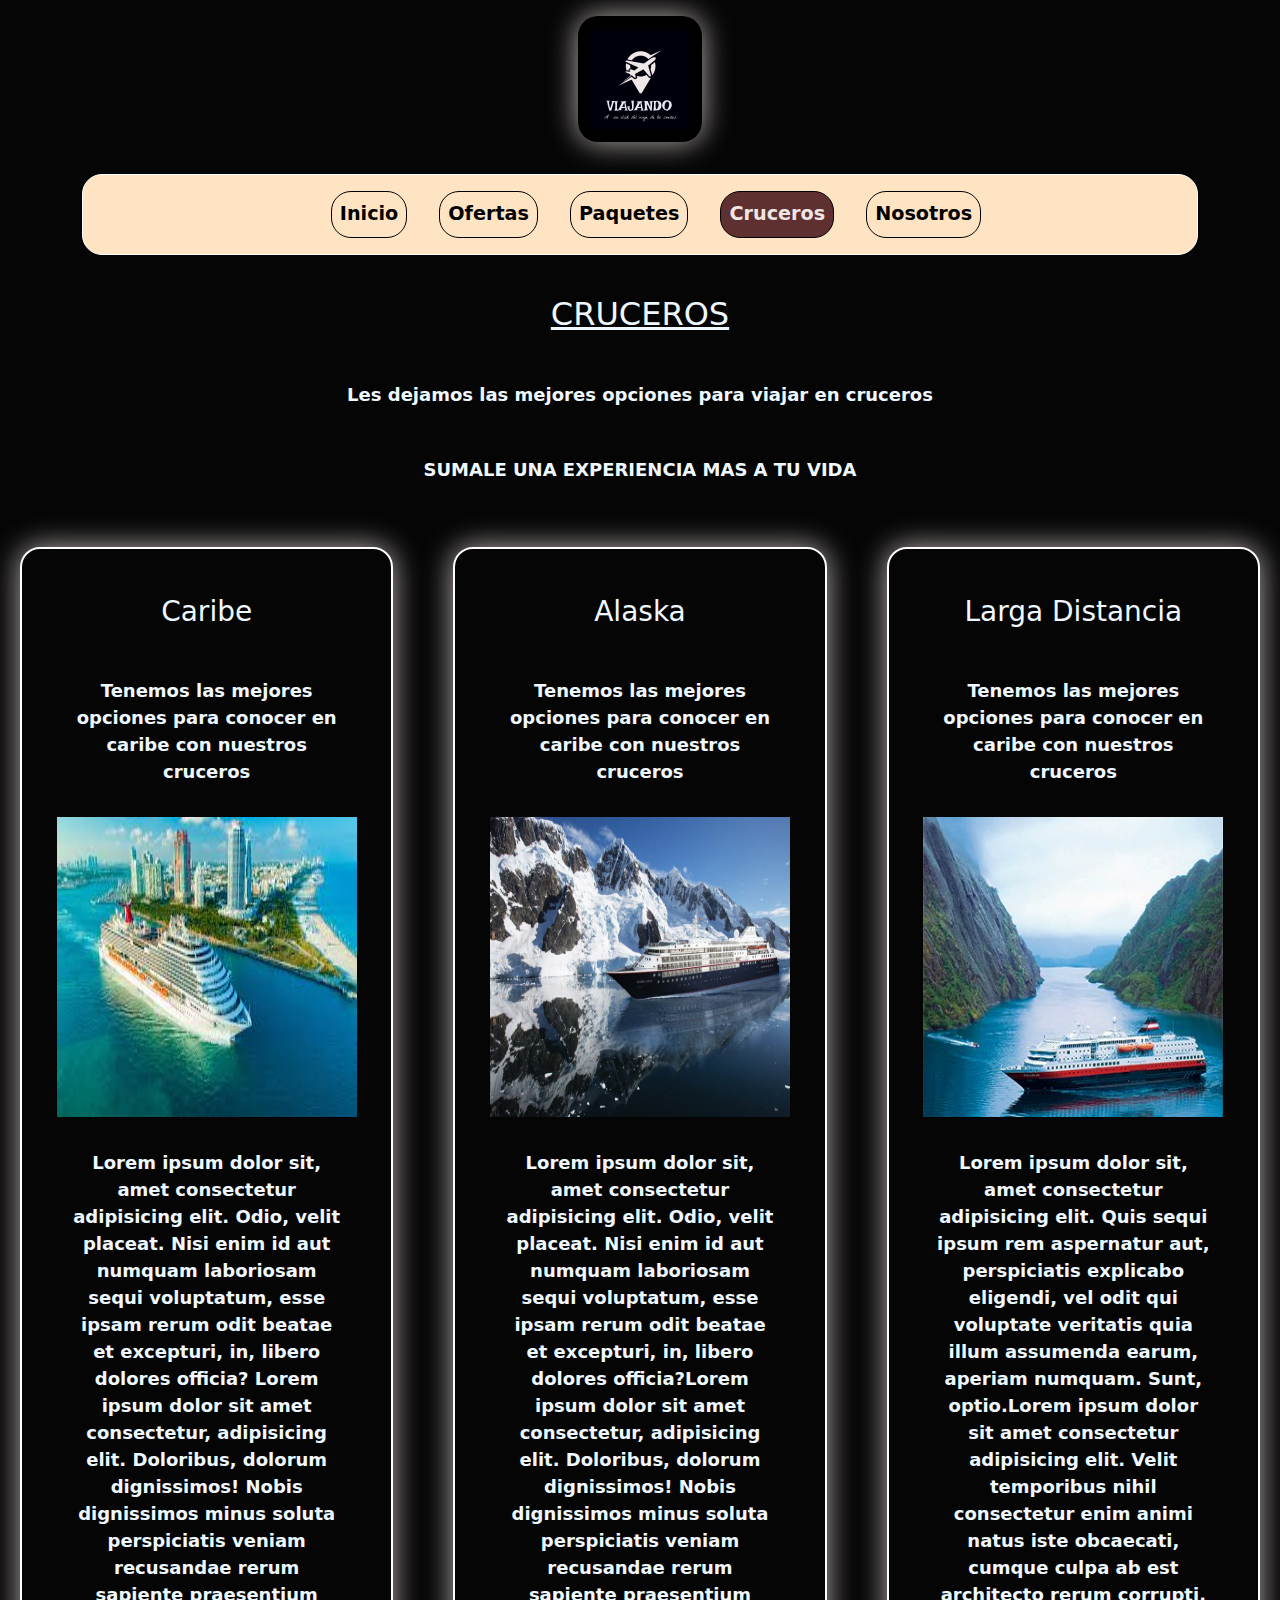
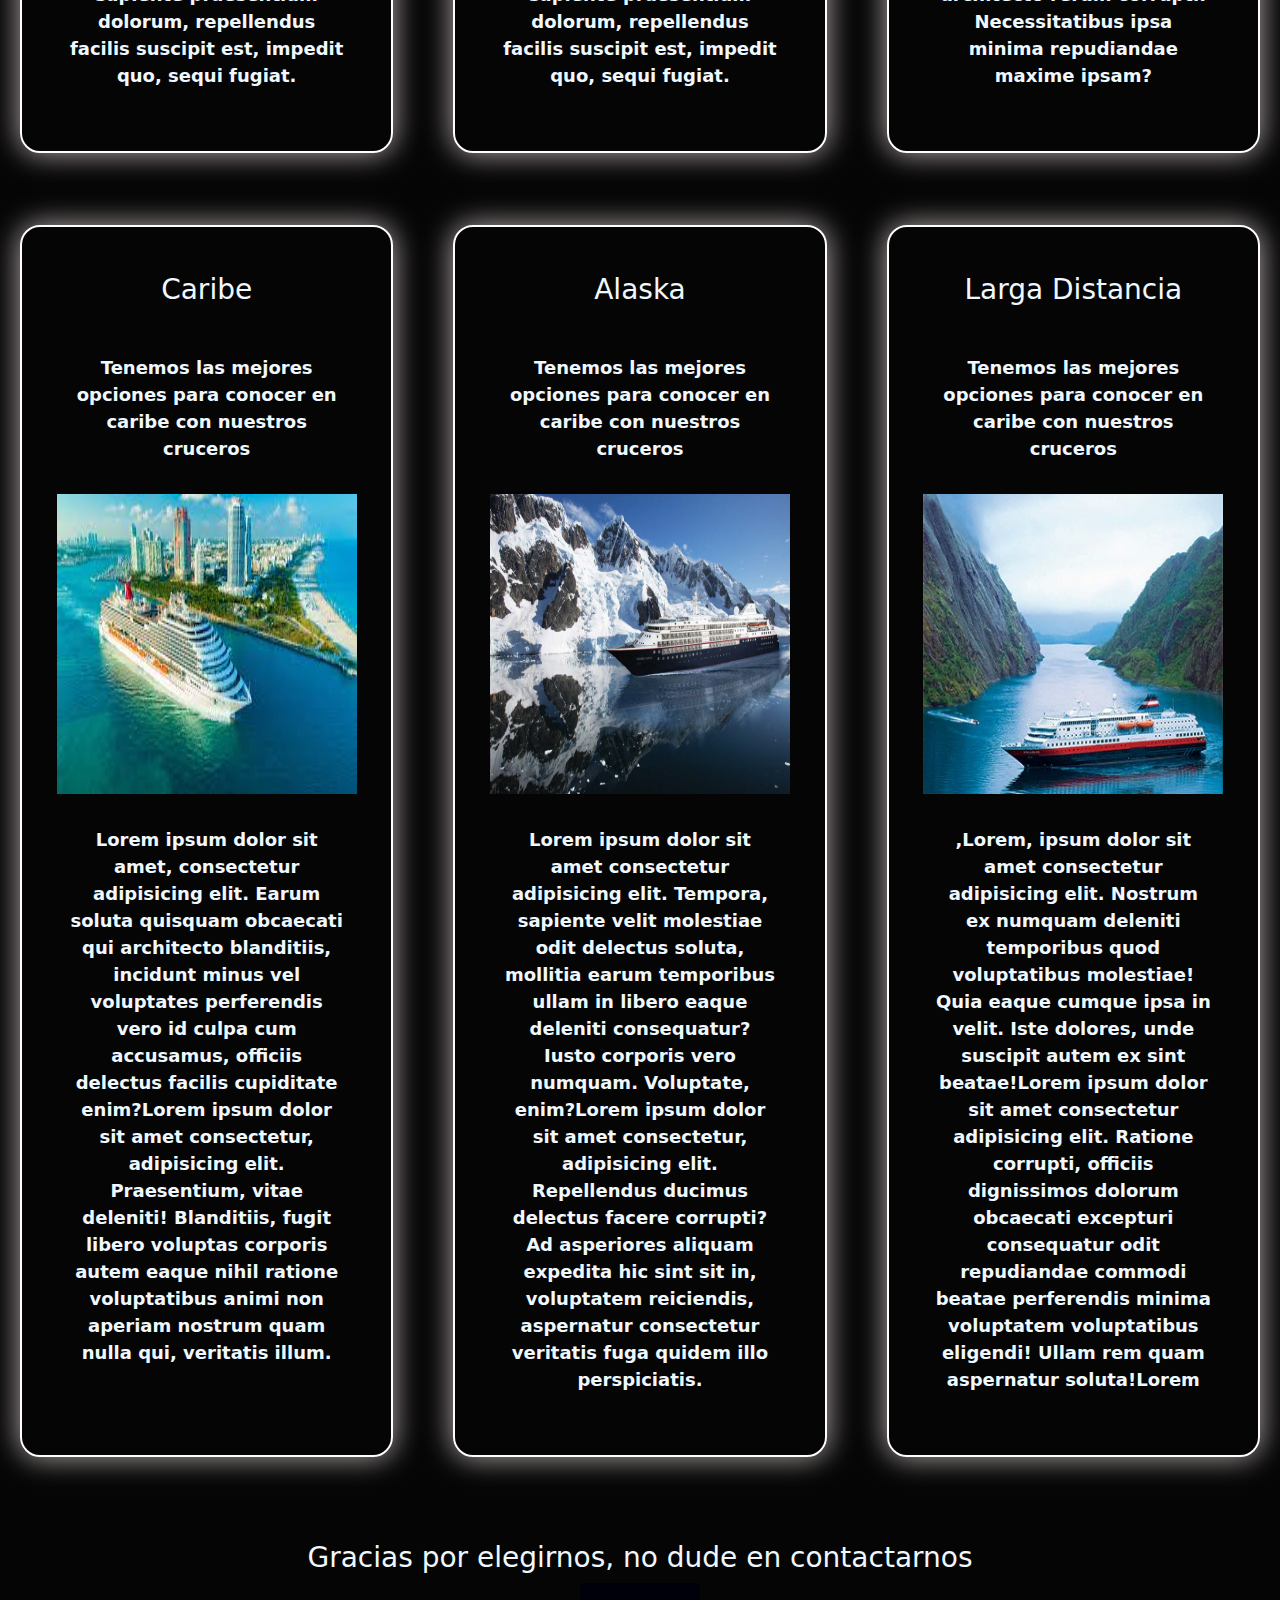
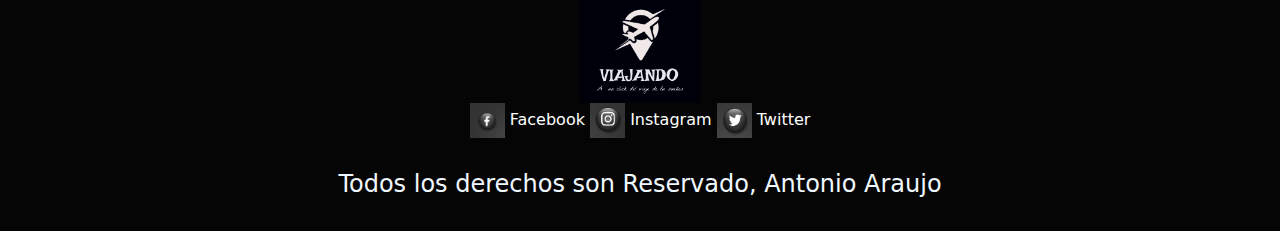
==== pag/cruceros.html @ 9e2c921a "arreglando carpetas mayusculas" ====
<!DOCTYPE html>
<html lang="en">
<head>
    <meta charset="UTF-8">
    <meta name="viewport" content="width=device-width, initial-scale=1.0">
    <!--font family-->
    <link rel="preconnect" href="https://fonts.googleapis.com">
    <link rel="preconnect" href="https://fonts.gstatic.com" crossorigin>
    <link href="https://fonts.googleapis.com/css2?family=Anton&family=Dosis:wght@200..
    800&family=Roboto:wght@100;900&display=swap" rel="stylesheet">
    <!--BOOSTRAP-->
    <link href="https://cdn.jsdelivr.net/npm/bootstrap@5.3.3/dist/css/bootstrap.min.css" rel="stylesheet" integrity="sha384-QWTKZyjpPEjISv5WaRU9OFeRpok6YctnYmDr5pNlyT2bRjXh0JMhjY6hW+ALEwIH" crossorigin="anonymous">
    <link rel="stylesheet" href="../estilos/estilos.css">
    <title>Cruceros</title>
</head>
<body >
    <header>
        <nav class="navbar navbar-light bg-black navbar-mio">
            <div class="container">
                 <a class="navbar-brand" href="../index.html">
                <img class="img-logo-smal" src="../imagenes-pro/logo.viajando.png" alt="" width="100" height="100">
                 </a>
                <!-- <a class="container-mio" href="./Nosotros.html">Tel:+54059695547</a>
                 <a class="container-mio"  href="./Nosotros.html">Nosotros</a>
                 <a  class="container-mio" href="./Nosotros.html">Inicia Sesion</a>-->
            </div>
        </nav>
        <div class=" container nav-mio">
            <ul class="navegador-mio">
                <li >
                     <a class="nav-link " aria-current="page" href="../index.html">Inicio</a>
                </li>
                <li >
                    <a class="nav-link" href="./ofertas.html">Ofertas</a>
                </li>
                <li >
                    <a class="nav-link" href="./paquetes.html">Paquetes</a>
                </li>
                <li class="pag-selec">
                    <a class="nav-link  active" href="./cruceros.html">Cruceros</a>
                </li>
                <li >
                    <a class="nav-link" href="./nosotros.html">Nosotros</a>
                </li>
            </ul>
        </div>
</header>
    <main class="cruceros-principal">
        <section class="titulo-cruceros">
            <h2>CRUCEROS</h2>
            <P>Les dejamos las mejores opciones para viajar en cruceros</P>
            <p>SUMALE UNA EXPERIENCIA MAS A TU VIDA</p>
        </section>
        <article class="card-cruceros">
            <div class="card-individual">
                <h3>Caribe</h3>
                <p>Tenemos las mejores opciones para conocer en caribe con nuestros 
                    cruceros</p>
                <img  class="img-cruceros" src="../imagenes-pro/caribe-crucero.jfif" alt="">
                <p>Lorem ipsum dolor sit, amet consectetur adipisicing elit. Odio, 
                    velit placeat. Nisi enim id aut numquam laboriosam sequi voluptatum, 
                    esse ipsam rerum odit beatae et excepturi, in, libero dolores officia?
                    Lorem ipsum dolor sit amet consectetur, adipisicing elit. Doloribus, 
                    dolorum dignissimos! Nobis dignissimos minus soluta perspiciatis 
                    veniam recusandae rerum sapiente praesentium dolorum, repellendus 
                    facilis suscipit est, impedit quo, sequi fugiat.</p>
            </div>
            <div class="card-individual">
                <h3>Alaska</h3>
                <p>Tenemos las mejores opciones para conocer en caribe con nuestros 
                    cruceros</p>
                <img class="img-cruceros" src="../imagenes-pro/crucero-frio.jpg" alt="">
                <p>Lorem ipsum dolor sit, amet consectetur adipisicing elit. Odio, velit placeat. Nisi enim id aut numquam laboriosam sequi voluptatum, esse ipsam rerum odit beatae et excepturi, in, libero dolores officia?Lorem ipsum dolor sit amet consectetur, adipisicing elit. Doloribus, dolorum dignissimos! Nobis dignissimos minus soluta perspiciatis veniam recusandae rerum sapiente praesentium dolorum, repellendus facilis suscipit est, impedit quo, sequi fugiat.</p>
            </div>
            <div class="card-individual">
                <h3>Larga Distancia</h3>
                <p>Tenemos las mejores opciones para conocer en caribe con nuestros 
                    cruceros</p>
                <img class="img-cruceros" src="../imagenes-pro/crucero-larga.jpg" alt="">
                 <p> Lorem ipsum dolor sit, amet consectetur adipisicing elit. Quis sequi ipsum rem aspernatur aut, perspiciatis explicabo eligendi, vel odit qui voluptate veritatis quia illum assumenda earum, aperiam numquam. Sunt, optio.Lorem ipsum dolor sit amet consectetur adipisicing elit. Velit temporibus nihil consectetur enim animi natus iste obcaecati, cumque culpa ab est architecto rerum corrupti. Necessitatibus ipsa minima repudiandae maxime ipsam?</p>
            </div>
            <div class="card-individual">
                <h3>Caribe</h3>
                <p>Tenemos las mejores opciones para conocer en caribe con nuestros 
                    cruceros</p>
                <img  class="img-cruceros" src="../imagenes-pro/caribe-crucero.jfif" alt="">
                <p>Lorem ipsum dolor sit amet, consectetur adipisicing elit. Earum soluta quisquam obcaecati qui architecto blanditiis, incidunt minus vel voluptates perferendis vero id culpa cum accusamus, officiis delectus facilis cupiditate enim?Lorem ipsum dolor sit amet consectetur, adipisicing elit. Praesentium, vitae deleniti! Blanditiis, fugit libero voluptas corporis autem eaque nihil ratione voluptatibus animi non aperiam nostrum quam nulla qui, veritatis illum.</p>
            </div>
            <div class="card-individual">
                <h3>Alaska</h3>
                <p>Tenemos las mejores opciones para conocer en caribe con nuestros 
                    cruceros</p>
                <img class="img-cruceros" src="../imagenes-pro/crucero-frio.jpg" alt="">
                <p>Lorem ipsum dolor sit amet consectetur adipisicing elit. Tempora, sapiente velit molestiae odit delectus soluta, mollitia earum temporibus ullam in libero eaque deleniti consequatur? Iusto corporis vero numquam. Voluptate, enim?Lorem ipsum dolor sit amet consectetur, adipisicing elit. Repellendus ducimus delectus facere corrupti? Ad asperiores aliquam expedita hic sint sit in, voluptatem reiciendis, aspernatur consectetur veritatis fuga quidem illo perspiciatis.</p>
            </div>
            <div class="card-individual">
                <h3>Larga Distancia</h3>
                <p>Tenemos las mejores opciones para conocer en caribe con nuestros 
                    cruceros</p>
                <img class="img-cruceros" src="../imagenes-pro/crucero-larga.jpg" alt="">
                <p>,Lorem, ipsum dolor sit amet consectetur adipisicing elit. Nostrum ex numquam deleniti temporibus quod voluptatibus molestiae! Quia eaque cumque ipsa in velit. Iste dolores, unde suscipit autem ex sint beatae!Lorem ipsum dolor sit amet consectetur adipisicing elit. Ratione corrupti, officiis dignissimos dolorum obcaecati excepturi consequatur odit repudiandae commodi beatae perferendis minima voluptatem voluptatibus eligendi! Ullam rem quam aspernatur soluta!Lorem
                </p> 
            </div>
        </article>
    </main>
    <footer>
        <div class="footer-logo">
            <h3>
                Gracias por elegirnos, no dude en contactarnos
            </h3>
            <img class="logo-agencia" src="../imagenes-pro/logo.viajando.png" alt="">
        <div>
        <div class="footer-icono">
            <img class="logo-fb" src="../imagenes-pro/logo.fb.jpg" alt="">
            <a href="www.facebook.com">Facebook</a>
            <img class="logo-insta" src="../imagenes-pro/logo.insta.jpg" alt="">
            <a href="www.facebook.com">Instagram</a>
            <img class="logo-X" src="../imagenes-pro/logo.X.jpg" alt="">
            <a href="www.facebook.com">Twitter</a>
           
        <div>
         <div class="derechos">
                <h4>Todos los derechos son Reservado, Antonio Araujo</h4>
             </div>
       
       
       
    </footer>
        
        
            
    </footer>
    
    <script src="https://cdn.jsdelivr.net/npm/bootstrap@5.3.3/dist/js/bootstrap.bundle.min.js" 
    integrity="sha384-YvpcrYf0tY3lHB60NNkmXc5s9fDVZLESaAA55NDzOxhy9GkcIdslK1eN7N6jIeHz"
    crossorigin="anonymous"></script>
    
</body>
</html>
---- estilos/estilos.css ----
@import url('https://fonts.googleapis.com/css2?family=Anton&family=Dosis:wght@200..800&family=Quicksand:wght@300..700&family=Roboto:wght@100;900&display=swap');
*{
    margin: 0;
    padding: 0;
    box-sizing: 0;
   
}
body{
    background-color: rgb(5, 5, 5);
    color: aliceblue;
   

}

.footer {
    color: aliceblue;
    grid-area: footer;
}
.logo-agencia{
    width: 120px;
    height: 120px;
    
    
}
.img-principal{
    width: 300px;
    height: 300px;
    
}
.logo-fb{
    width: 35px;
    height: 35px;
}
.logo-insta{
    width: 35px;
    height: 35px;
}
.logo-X{
    width: 35px;
    height: 35px;
}
.navbar-mio{
    display: flex;
    align-items: center;
    justify-self: center;
    margin: 1rem;
    border-radius: 20px;
    box-shadow: 0px 0px 30px rgb(235, 222, 222, 0.8);

}
.container-mio {
    list-style: none;
    background-color: aliceblue;
    color: black;
    text-decoration: none;
    border: 1px solid white;
    border-radius: 25px;
    padding: 15px;
}
.nav-mio{
    width:100%;
    color: black;
    margin-top: 2rem;
}
.navegador-mio{
    
    display: flex;
    flex-direction: row;
    list-style: none;
    text-decoration: none;
    justify-content: center;
    border: 1px solid white;
    border-radius: 20px;
    background-color: bisque;
    
    

}
.navbar-brand{
    margin-right: 0px;
}
.navegador-mio li{
    align-self: center;
    font-weight: bold;
    font-size: larger;
    margin: 1rem;
    padding: 0.5rem;
    align-items: center;
    justify-content: space-between;
    border: 1px solid black;
    border-radius: 20px;
}
.pag-selec{
    background-color: rgb(95, 48, 48);
    color: rgb(238, 229, 229);
    
   
}
/**Aca empiezo a darle movimiento a mis contenedores, y ubicarlos como me gustaria/*/
/**header{
    
    display: grid;
    grid-template-columns: repeat(5,1fr);
    grid-template-rows:1fr 120px;
    grid-template-areas: 
                        "link link link link link"
                        "nav nav nav nav nav";
}
.encabezado{

   grid-area: link;
   display: flex;
   flex-direction: row;
   justify-content: space-around;
   align-items: center;
}
.encabezado a{
    list-style: none;
    background-color: aliceblue;
    color: black;
    text-decoration: none;
    border: 1px solid white;
    border-radius: 25px;
    padding: 15px;
}
.navegador li{
    text-decoration: none;
    list-style: none;
    
}
.navegador li a{
    display: flex;
    color: white;
    border: 1px solid white;
    border-radius: 25px;
    padding: 15px;
}
.navegador{
    display: flex;
    justify-content: space-around;
    align-items: center;
    background-color: black;
}/**
.navbar{
    border-bottom: 2px solid white;
    border-top: 2px solid white;
    padding: 20px;
    margin: 10px 0;
    grid-area: nav;
    
    
}*/
/*EMPEZAMOS DANDO ESTILOS A LA PARTE PRINCIPAL DEL INDEX*/
/*.conteiner{
    display: grid;
    grid-template-rows: 120px repeat(2,1fr);
    grid-template-columns: repeat(3,1fr);
    grid-template-areas: "titulo-res titulo-res titulo-res"
                         "buscador buscador buscador"
                         "section section section";

}*/

   /*Dandole estilo a la parte central de mi index*/

h2{

    justify-content: center;
    text-align: center;
    text-decoration: underline;
    margin-bottom: 2rem;
    margin-top: 1.5rem;
}
.buscador-vuelos ul{
    list-style-type: none;
    margin-left: 1rem;
}
.card-vuelo{
    justify-self: center;
    margin-bottom: 2rem;
}
.buscador-vuelos{
    grid-area: buscador;
    display: flex;
    flex-direction: column;
    justify-content: center;
    justify-self: center;
    padding: 2rem;
    width: auto;
    height: 50%;
    background-color: rgb(43, 43, 56);
    margin: 2rem ;
    border: 2px solid white;
    border-radius: 20px;
    font-size: large;
    
   
    
   
   
   
}
.buscador-vuelos label{
    width: 150px;
    height: 20px;
    display: inline-block;
    
    
    
}
.buscador-vuelos input{
    width: 250px;
    height: 20px;
    display: inline-block;
   
    
}
.btn-vuelo{
    
    display: flex;
    justify-self: center;
    margin-top: 2rem;
    color: rgb(240, 234, 234);
    background-color: black;
    padding: 0.5rem;
    border: 2px solid rgba(121, 111, 111, 0.678);
    border-radius: 20px;
}
/* aca empiezo a trabajar con el centro de mi pagina principal*/








.titulo-reseña{
    grid-area: titulo-res;
    display: flex;
    justify-content: center;
    text-align: center;
    text-decoration: underline;
    margin-bottom: 4rem;
    margin-top: 4rem;
    grid-area: titulo;
}




.section{
    grid-area: section;
    width: 100%;
    display: flex;
    flex-direction: row;
    justify-content: center;
    gap: 2rem;
}/*
.principal-1{
    grid-area: principal-1;
    box-shadow: 0px 0px 30px rgb(235, 222, 222, 0.8);
    align-items: center;
    justify-items: center;
    padding: 2rem 2rem;
    font-weight: 800;
    border: 1px solid white;
    border-radius: 20px ;
    text-align: center;
}*/
.principal-1, .principal-2, .principal-3{
    display: flex;
    flex-direction: column;
    justify-content: center;
    text-align: center;
    align-items: center;
    font-size: small;
    font-weight: 500;
    box-shadow: 0px 0px 30px rgb(235, 222, 222, 0.8);
    border: 1px solid white;
    border-radius: 20px ;
    padding: 1rem;
    margin: 1rem;
}/*
.principal-2{
    grid-area: principal-2;
    box-shadow: 0px 0px 30px rgb(235, 222, 222, 0.8);
    align-items: center;
    justify-items: center;
    padding:2rem 2rem;
    font-weight: 800;
    border: 1px solid white;
    border-radius: 20px ;
    text-align: center;
    
}
.principal-3{
    grid-area: principal-3;
    box-shadow: 0px 0px 30px rgb(235, 222, 222, 0.8);
    align-items: center;
    justify-items: center;
    padding: 2rem 2rem;
    font-weight: 800;
    border: 1px solid white;
    border-radius: 20px ;
    text-align: center;
}*/
/** ACA EMPEZAMOS AL TRABAJAR EL FOOTER**/

footer{
    display:flex;
    flex-direction: column;
    justify-self: center;
    text-align: center;
    margin-top: 4rem;
    gap: 2rem;
   
}



.derechos{
   
    margin: 2rem;
}

.footer-icono a{
    text-decoration: none;
    color: #ffffff;
      
}






/** ACA DAMOS ESTILOS A PAG DE CRUCEROS**/
.img-cruceros{
    height: 300px;
    width: 300px;
}
.cruceros-principal{
    display: grid;
}
.titulo-cruceros{
    text-align: center;
    font-size: x-large;
    font-weight: bolder;
}
.card-individual h3,p{
    padding: 1rem;
}
.card-individual{
    
    border: 2px solid white;
    border-radius: 20px;
    min-height: 100px;
    font-weight: bold;
    padding: 30px;
    margin: 20px;
    margin-top: 2rem;
    position: relative;
    overflow: hidden;
    background-size: cover;
    text-align: center;
    box-shadow: 0px 0px 30px rgb(235, 222, 222, 0.8);
      
}
.card-cruceros{
    display: grid;
    grid-template-columns: repeat(3,1fr);
    gap: 20px;
    
    
}
/** ACA DAMOS CLASES A LA PAG OFERTAS**/
.img-HV{
    width: 250px;
    height: 200px;
    margin-top: 4rem;
}

.card-Hotel{
    display: grid;
    width: 90%;
    height: auto;
    grid-template-rows: repeat(3,1fr);
    grid-template-columns: repeat(2,1fr);
    grid-template-areas: "card1 card1 "
                         "card2 card2 " 
                         "card3 card3 ";
    gap: 1rem;
    margin-top: 3rem;
    
}
.card-Hotel h4, p{
    font-size: large;
    margin-top: 1rem;
    text-align: center;
    
}
.card-indihotel-1{
    grid-area: card1;
    grid-column-start: 1/3 ;
    grid-row: 1/3;
    height: 500px;
    width: 900px;
    border: 2px solid white;
    border-radius: 20px;
    box-shadow: 0px 0px 30px rgb(235, 222, 222, 0.8);
    text-align: center;
    justify-content: center;
}
.card-indihotel-2{
    grid-area: card2;
    grid-column: 2/4;
    grid-row: 2/4;
    height: 500px;
    width: 900px;
    border: 2px solid white;
    border-radius: 20px;
    box-shadow: 0px 0px 30px rgb(235, 222, 222, 0.8);
    text-align: center;

}
.card-indihotel-3{
    grid-area: card3;
    grid-column: 1/3;
    grid-row: 3/3;
    height: 500px;
    width: 900px;
    border: 2px solid white;
    border-radius: 20px;
    box-shadow: 0px 0px 30px rgb(235, 222, 222, 0.8);
    text-align: center;

}
.card-viajes{
    display: flex;
    flex-direction: row;
    margin-top: 5rem;
    justify-content: space-evenly;
    align-items: center;
    border: 4px solid white ;
    border-radius: 20px;
}
.card-lugares{
    background-color: rgb(3, 3, 3);
    border: 2px solid white;
    border-radius: 20px;
    box-shadow: 0px 0px 30px rgb(235, 222, 222, 0.8);
    
    width: 370px;
    margin: 2rem;
    text-align: center;
}
.card-luagres h2,p{
    font-size: large;
    margin-top: 1rem;
    
}
/*ACA EMPEZAMOS A DARLE ESTILOS A LA PAG PAQUETES*/
.principal-paq{
    display: grid;
    grid-template-columns: repeat(3,1fr);
    /*grid-template-rows: repeat(3,1fr);*/
    gap: 2rem;
    grid-template-areas: "titulo titulo titulo"
                          "miami cusco madrid"
                          "barce bali australia";
}
.titulo-card-paq{
    grid-area: titulo;
    grid-column: 2/3;
    height: fit-content;
    text-align: center;
    border: 2px solid white;
    border-radius: 20px;
    box-shadow: 0px 0px 30px rgba(102, 92, 92, 0.8);
    width: 500px;
    padding: 2rem;
    margin: 3rem;
    background-color: antiquewhite;
    color: black;
    

}
.card-paq1{
    grid-area: miami;
    text-align: center;
    border: 2px solid white;
    border-radius: 20px;
    box-shadow: 0px 0px 30px rgb(235, 222, 222, 0.8);
    
    padding: 2rem;
}
.card-paq2{
    grid-area: cusco;
    text-align: center;
    border: 2px solid white;
    border-radius: 20px;
    box-shadow: 0px 0px 30px rgb(235, 222, 222, 0.8);
    padding: 2rem;
}
.card-paq3{
    grid-area: madrid;
    text-align: center;
    border: 2px solid white;
    border-radius: 20px;
    box-shadow: 0px 0px 30px rgb(235, 222, 222, 0.8);
    
    padding: 2rem;
}
.card-paq4{
    grid-area: barce;
    text-align: center;
    border: 2px solid white;
    border-radius: 20px;
    box-shadow: 0px 0px 30px rgb(235, 222, 222, 0.8);
    
    padding: 2rem;
}.card-paq5{
    grid-area: bali;
    text-align: center;
    border: 2px solid white;
    border-radius: 20px;
    box-shadow: 0px 0px 30px rgb(235, 222, 222, 0.8);
   
    padding: 2rem;
}.card-paq6{
    grid-area: australia;
    text-align: center;
    border: 2px solid white;
    border-radius: 20px;
    box-shadow: 0px 0px 30px rgb(235, 222, 222, 0.8);
    
    padding: 2rem;
}
.img-principal-alaska{
    width: 350px;
    height: 350px;
}
.img-principal-miami{
    width: 350px;
    height: 350px;
}
.paq-cruceros{

    display: grid;
    grid-template-areas: "titulo2 titulo2 titulo2"
                          "larga2 miami2 alaska2";
}
.titulo-crucero-paq{
    grid-area: titulo2;
    grid-column: 2/3;
    height: fit-content;
    text-align: center;
    border: 2px solid rgb(90, 42, 42);
    border-radius: 20px;
    box-shadow: 0px 0px 30px rgba(85, 77, 77, 0.8);
    width: 400px;
    margin-top: 3rem;
    padding: 2rem;
    margin: 3rem;
    background-color: antiquewhite;
    color: black;
}
.card-paq-cruceros1{
    grid-area: larga2;
    text-align: center;
    border: 2px solid white;
    border-radius: 20px;
    box-shadow: 0px 0px 30px rgb(235, 222, 222, 0.8);
    width: 500px;
    padding: 2rem;

}
.card-paq-cruceros2{
    grid-area: miami2;
    text-align: center;
    border: 2px solid white;
    border-radius: 20px;
    box-shadow: 0px 0px 30px rgb(235, 222, 222, 0.8);
    width: 500px;
    padding: 2rem;

}
.card-paq-cruceros3{
    grid-area: alaska2;
    text-align: center;
    border: 2px solid white;
    border-radius: 20px;
    box-shadow: 0px 0px 30px rgb(235, 222, 222, 0.8);
    width: 500px;
    padding: 2rem;

}
/** estilos de pagina nosotros**/
.principal-nos{
    width: 90%;
   
    display: grid;
    justify-content: space-evenly;
    grid-template-columns: repeat(3,1fr);
    grid-template-rows: 1fr 2fr;
    grid-template-areas: "titulo-nos titulo-nos titulo-nos "
                          "card-nos1 card-nos2 card-nos3";
    margin: 0 auto;
    gap: 1rem;

}
.titulo-nos{
    grid-area: titulo-nos;
    justify-self: center;
    height: fit-content;
    text-align: center;
    border: 2px solid rgb(37, 32, 32);
    border-radius: 20px;
    box-shadow: 0px 0px 30px rgba(206, 195, 195, 0.8);
    width: 300px;
    padding: 2rem;
    margin: 3rem;
    background-color: rgb(0, 0, 0);
    color: rgb(255, 255, 255);
}
.card-staff-1{
    width: 95%;
    grid-area: card-nos1;
    text-align: center;
    border: 2px solid white;
    border-radius: 20px;
    box-shadow: 0px 0px 30px rgb(235, 222, 222, 0.8);
    
    padding: 2rem;
    
}
.card-staff-2{
    width: 95%;
    grid-area: card-nos2;
    text-align: center;
    border: 2px solid white;
    border-radius: 20px;
    box-shadow: 0px 0px 30px rgb(235, 222, 222, 0.8);
   
    padding: 2rem;
}
.card-staff-3{
    width: 95%;
    grid-area: card-nos3;
    text-align: center;
    border: 2px solid white;
    border-radius: 20px;
    box-shadow: 0px 0px 30px rgb(235, 222, 222, 0.8);
    
    padding: 2rem;
}
.formulario-mio{
    border: 2px solid white;
    border-radius:20px ;
    padding: 3rem;
    margin: 1rem;
    display: flex;
    flex-direction: column;
    justify-self: center;
    
   
}
.btn-formularios{
    background-color: black;
    color: white;
    margin-top:1rem;
    padding: 5px;
    font-size: medium;
    font-weight: 400;
    border: 1px solid white;
}

/**Trabajando con mediaquerys*/
@media (max-width: 768px){



   /* .encabezado{
        
        width: 100%;
        display: flex;
        flex-direction: row;
        justify-content: space-between;
    }
    figure{
        width: auto;
        justify-content: center;
    }
    .encabezado a{
        font-size: 14px;
        width: auto;
        padding: 8px;
    }
    .navegador{
        width: 100%;
       
        display: flex;
        flex-direction: row;
        justify-content: space-evenly;
        
    }
    .navegador a{
        font-size: 13px;
        width: auto;
    }*/
    /*.navbar-mio{
        display: flex;
        align-self: center;
        align-content: center;
        justify-self: center;
        margin: 1rem;
        border-radius: 20px;
        box-shadow: 0px 0px 30px rgb(235, 222, 222, 0.8);
    
    }*/
    .logo-agencia{
        width: 80px;
        height: 80px;
        
    }
    .navbar-mio{
        display: flex;
        width: min-content;
        align-items: center;
        justify-self: center;
        justify-content: center;
        margin: 1rem auto;
        border-radius: 20px;
        box-shadow: 0px 0px 30px rgb(235, 222, 222, 0.8);
    
    }
    .navegador-mio{
        width: 100%;
        display: flex;
        flex-direction: row;
        flex-wrap: wrap;
        padding-left: none;
        list-style: none;
        text-decoration: none;
        justify-content: center;
        border: 1px solid white;
        border-radius: 20px;
        background-color: bisque;
        
    }
    .navbar-brand{
        margin-right: 0px;
    } 
    .nav-mio{
        margin-top: 2rem;

    }
    .navegador-mio li{

        align-self: center;
        font-weight:300;
        font-size: smaller;
        margin: 0.1rem;
        padding: 0.3rem;
        align-items: center;
        justify-content: space-between;
        border: 1px solid black;
        border-radius: 20px;
    }
    h1{
        font-size:large;
        font-weight: 400;
    }

    .section{
     
        display: flex;
        flex-direction: column;
        width: 100%;
        align-items: center;
    }
    .buscador-vuelos{
        font-size: small;
        padding: 0;
    }
    .card-vuelo ul{
        margin-right: 2rem;
    }
    .principal-1,.principal-2,.principal-3{
        font-size: small;
        font-weight: 600;
        justify-self: center;
        align-items: center;


    }
    /**Aca usamos mediaquerys para la pag ofertas*/
    .principal-cruceros{
        width: 100%;
        display: flex;
        flex-direction: column;
        justify-content: center;
        align-items: center;
    }
    .card-Hotel{
        display: flex;
        flex-direction: column;
        justify-content: center;
        align-items: center;
    


    }

    .card-indihotel-1, .card-indihotel-2,.card-indihotel-3, .card-lugares{
        display: flex;
        width: 390px;
        flex-direction: column;
        justify-content: center;
        align-items: center;
        align-self: center;
        padding: 2rem; 
        font-weight: 300;
        font-size: smaller;
    }
    .img-HV{
        width: 100px;
        height: 100px;
        margin: 0.5rem;
    }
    .card-viajes{
        display: flex;
        flex-direction: column;
        justify-content: center;
        width: 390px;
    }
    .card-lugares{
        display: flex;
        width: 350px;
        flex-direction: column;
        justify-content: center;
        align-items: center;
        align-self: center;
        padding: 2rem; 
        font-weight: 300;
        font-size: smaller;
    }

    /**aca usamos mediasquerys en pag paquetes*/
    .pag-paq{
        display: flex;
        flex-direction: column;
        justify-content: center;
        align-items: center;
    }
    .pag-paq h3,.paq-cruceros h3{
        font-size: smaller;
        font-weight: 300;
    }
    .pag-paq p,.paq-cruceros p{
        font-size: medium;
        font-weight: 300;
    }
    .titulo-card-paq,.titulo-crucero-paq{
        font-size: smaller;
        font-weight: 300;
        width: 300px;
        height: 200px;
        padding: 1rem;
    }

    .principal-paq, .paq-cruceros{
        display: flex;
        flex-direction: column;
        justify-content: center;
        align-items: center;
        margin: 0 auto;
        gap: 1rem;
    }
    .card-paq1,.card-paq2,.card-paq3,.card-paq4,.card-paq5,.card-paq6,.card-paq-cruceros1,.card-paq-cruceros2,.card-paq-cruceros3{
        width: 380px;
        text-align: center;
        border: 2px solid white;
        border-radius: 20px;
        box-shadow: 0px 0px 30px rgb(235, 222, 222, 0.8);
        padding: 1rem;
        font-size: smaller;
        font-weight: 300;
    }
    /*ACA usamos mediaquerys en la pag cruceros*/
    .cruceros-principal{
        
        display: flex;
        flex-direction: column;
        justify-content: center;
        margin: 0 auto;
        align-items: center;
    }
    .titulo-cruceros h2{
        font-size: medium;
        font-weight: 600;
    }
    .titulo-cruceros p{
        font-size: smaller;
        font-weight: 300;
    }
    .card-cruceros{
        width: 400px;
        display: flex;
        flex-direction: column;
        justify-content: center;
        align-items: center;
        gap: 0.5rem;
    }
    .card-individual{
        width: 380px;
        display: flex;
        flex-direction: column;
        justify-content: center;
        align-items: center;
        margin: 0 auto;
    }
    .card-individual h3{

        font-size: large;
        font-weight: 700;
    }
    .card-cruceros p{
        font-size: smaller;
        font-weight: 300;
    }
    /*Usan mediaquerys en pag nosotros*/
    .titulo-nos h2{
        font-size: larger;
        font-weight: 800;
    }
    .principal-nos h3,h5, p{
        font-size: small;
        font-weight: 300;
    }
    .principal-nos{
        width: 400px;
        margin: 0 auto;
        display: flex;
        flex-direction: column;
        justify-content: center;
        align-items: center;
    }
    .card-staff-1,.card-staff-2,.card-staff-3{
        width: 380px;
        display: flex;
        flex-direction: column;
        justify-content: center;
        align-items: center;
        gap: 0.5rem;

    }
    .formulario-mio{
        border: 2px solid white;
        border-radius:20px ;
        padding: 1rem;
        margin: 2rem;
        display: flex;
        flex-direction: column;
        justify-self: center;
        font-size: small;
        font-weight: 400;
    }
    .btn-formularios{
        background-color: black;
        color: white;
        margin-top:1rem;
        font-size: medium;
        font-weight: 400;
    }
    /*medias en el footer*/
    .footer h3{
        font-size: medium;
    }
    .derechos h4{
        font-size: xx-small;
    }
}

@media (min-width: 769px) and (max-width: 1024px){
    /*.encabezado{
        
        width: 100%;
        display: flex;
        flex-direction: row;
        justify-content: space-evenly;
    }
    figure{
        width: auto;
        justify-content: center;
    }
    .encabezado a{
        font-size: 16px;
        width: auto;
        padding: 10px;
    }
    .navegador{
        width: 100%;
       
        display: flex;
        flex-direction: row;
        justify-content: space-evenly;
        
    }
    .navegador a{
        font-size: 13px;
        width: auto;
    }*/
    .navegador-mio li{
        width: 75%;
        font-weight: 14px;
        font-size: medium;
    }
        
    .section{
        
        display: flex;
        flex-direction: column;
        width: 100%;
        align-items: center;
    }
    .img-principal{
        width:100%;
        
    }
    .principal-1,.principal-2,.principal-3{
        font-size: medium;
        justify-self: center;
        margin:2rem;
       /* width: 40%;*/
        text-align: center;
    }
    
        /**Aca usamos mediaquerys para la pag ofertas*/
    .principal-cruceros{
        width: 100%;
        display: flex;
        flex-direction: column;
        justify-content: center;
        align-items: center;
    }
    .card-Hotel{
        width: 90%;
        height: 100%;
        display: flex;
        flex-direction: column;
        justify-content: center;
        align-items: center;
        gap: 2rem;
    }
    .card-indihotel-1,.card-indihotel-2,.card-indihotel-3{
        width: auto;
        height: fit-content;
        display: flex;
        flex-direction: column;
        justify-content: center;
        align-items: center;
        align-self: center;
        padding: 2rem;
    }
    .img-HV{
        width: 200px;
        height: 200px;
    }
    .card-viajes{
        display: flex;
        flex-direction: column;
        justify-content: center;
    }
    .card-lugares{
        width: auto;
        height: fit-content;
        padding-bottom: 2rem;
    }
    /**aca usamos mediasquerys en pag paquetes*/
    .principal-paq{
        display: flex;
        flex-direction: column;
        justify-content: center;
        align-items: center;
        gap: 1.5rem;
    }
    .paq-cruceros{
        display: flex;
        flex-direction: column;
        justify-content: center;
        align-items: center;
        gap: 1.5rem;
    }
    /*ACA usamos mediaquerys en la pag cruceros*/
    .cruceros-principal{
        width: 100%;
        display: flex;
        flex-direction: column;
        justify-content: center;
        align-items: center;
    }
    .card-cruceros{
        width: 90%;
        display: flex;
        flex-direction: column;
        justify-content: center;
        align-items: center;
        gap: 1.5rem;
    }
    /*Usan mediaquerys en pag nosotros*/
    .principal-nos{
        width: 100%;
        display: flex;
        flex-direction: column;
        justify-content: center;
        align-items: center;
    }
    .card-staff-1,.card-staff-2,.card-staff-3{
        width: 65%;
        display: flex;
        flex-direction: column;
        justify-content: center;
        align-items: center;
        gap: 1rem;
    }
}
/* @media (min-width: 1025px) */
/* { */
    /* .encabezado{ */
/*      */
        /* width: 100%; */
        /* display: flex; */
        /* flex-direction: row; */
        /* justify-content: space-evenly; */
    /* } */
    /* figure{ */
        /* width: auto; */
        /* justify-content: center; */
    /* } */
    /* .encabezado a{ */
        /* font-size: 16px; */
        /* width: auto; */
        /* padding: 10px; */
    /* } */
    /* .navegador{ */
        /* width: 100%; */
/*         */
        /* display: flex; */
        /* flex-direction: row; */
        /* justify-content: space-evenly; */
/*          */
    /* } */
    /* .navegador a{ */
        /* font-size: 13px; */
        /* width: auto; */
    /* } */
/*          */
    /* .section{ */
        /* display: flex; */
        /* flex-direction: column; */
        /* width: 100%; */
        /* align-items: center; */
/*  */
    /* } */
/*  */
    /* .principal-1,.principal-2,.principal-3{ */
        /* font-size: medium; */
        /* justify-self: center; */
        /* margin:2rem; */
/*         */
        /* width: 50%; */
        /* text-align: center; */
    /* } */
       /* Aca usamos mediaquerys para ofertas
    /* .principal-cruceros{ */
        /* width: 100%; */
        /* display: flex; */
        /* flex-direction: column; */
        /* justify-content: center; */
        /* align-items: center; */
    /* } */
    /* .card-Hotel{ */
        /* width: 90%; */
        /* height: 100%; */
        /* display: flex; */
        /* flex-direction: column; */
        /* justify-content: center; */
        /* align-items: center; */
        /* gap: 2rem; */
    /* } */
    /* .card-indihotel-1,.card-indihotel-2,.card-indihotel-3{ */
        /* width: auto; */
        /* height: fit-content; */
        /* display: flex; */
        /* flex-direction: column; */
        /* justify-content: center; */
        /* align-items: center; */
        /* align-self: center; */
        /* padding: 2rem; */
    /* } */
    /* .img-HV{ */
        /* width: 320px; */
        /* height: 250px; */
    /* } */
    /* .card-viajes{ */
        /* display: flex; */
        /* width: 70%; */
        /* flex-direction: column; */
        /* justify-content: center; */
        /* align-items: center; */
    /* } */
    /* .card-lugares{ */
        /* width: auto; */
        /* height: fit-content; */
        /* padding-bottom: 2rem; */
    /* } */
    /*aca usamos mediasquerys en pag paquetes
    /* .principal-paq{ */
        /* display: flex; */
        /* width: auto; */
        /* flex-direction: column; */
        /* justify-content: center; */
        /* align-items: center; */
        /* gap: 1.5rem; */
    /* } */
    /* .paq-cruceros{ */
        /* display: flex; */
        /* flex-direction: column; */
        /* justify-content: center; */
        /* align-items: center; */
        /* gap: 1.5rem; */
    /* } */
    /* .card-paq-cruceros1,.card-paq-cruceros2,.card-paq-cruceros2{ */
        /* width:85%; */
    /* } */
    /* .card-paq1,.card-paq2,.card-paq3,.card-paq4,.card-paq5,.card-paq6{ */
        /* width: 85%; */
    /* } */
    /*ACA usamos mediaquerys en la pag cruceros
    /* .cruceros-principal{ */
        /* width: 100%; */
        /* display:flex; */
        /* flex-direction: column; */
        /* justify-content: center; */
        /* align-items: center; */
    /* } */
    /* .card-cruceros{ */
        /* width: 65%; */
        /* display: flex; */
        /* flex-direction: column; */
        /* justify-content: center; */
        /* align-items: center; */
        /* gap: 1.5rem; */
    /* } */
    /*Usan mediaquerys en pag nosotros
    /* .principal-nos{ */
        /* width: 100%; */
        /* display: flex; */
        /* flex-direction: column; */
        /* justify-content: center; */
        /* align-items: center; */
    /* } */
    /* .card-staff-1,.card-staff-2,.card-staff-3{ */
        /* width: 75%; */
        /* display: flex; */
        /* flex-direction: column; */
        /* justify-content: center; */
        /* align-items: center; */
    /* } */
/* } */
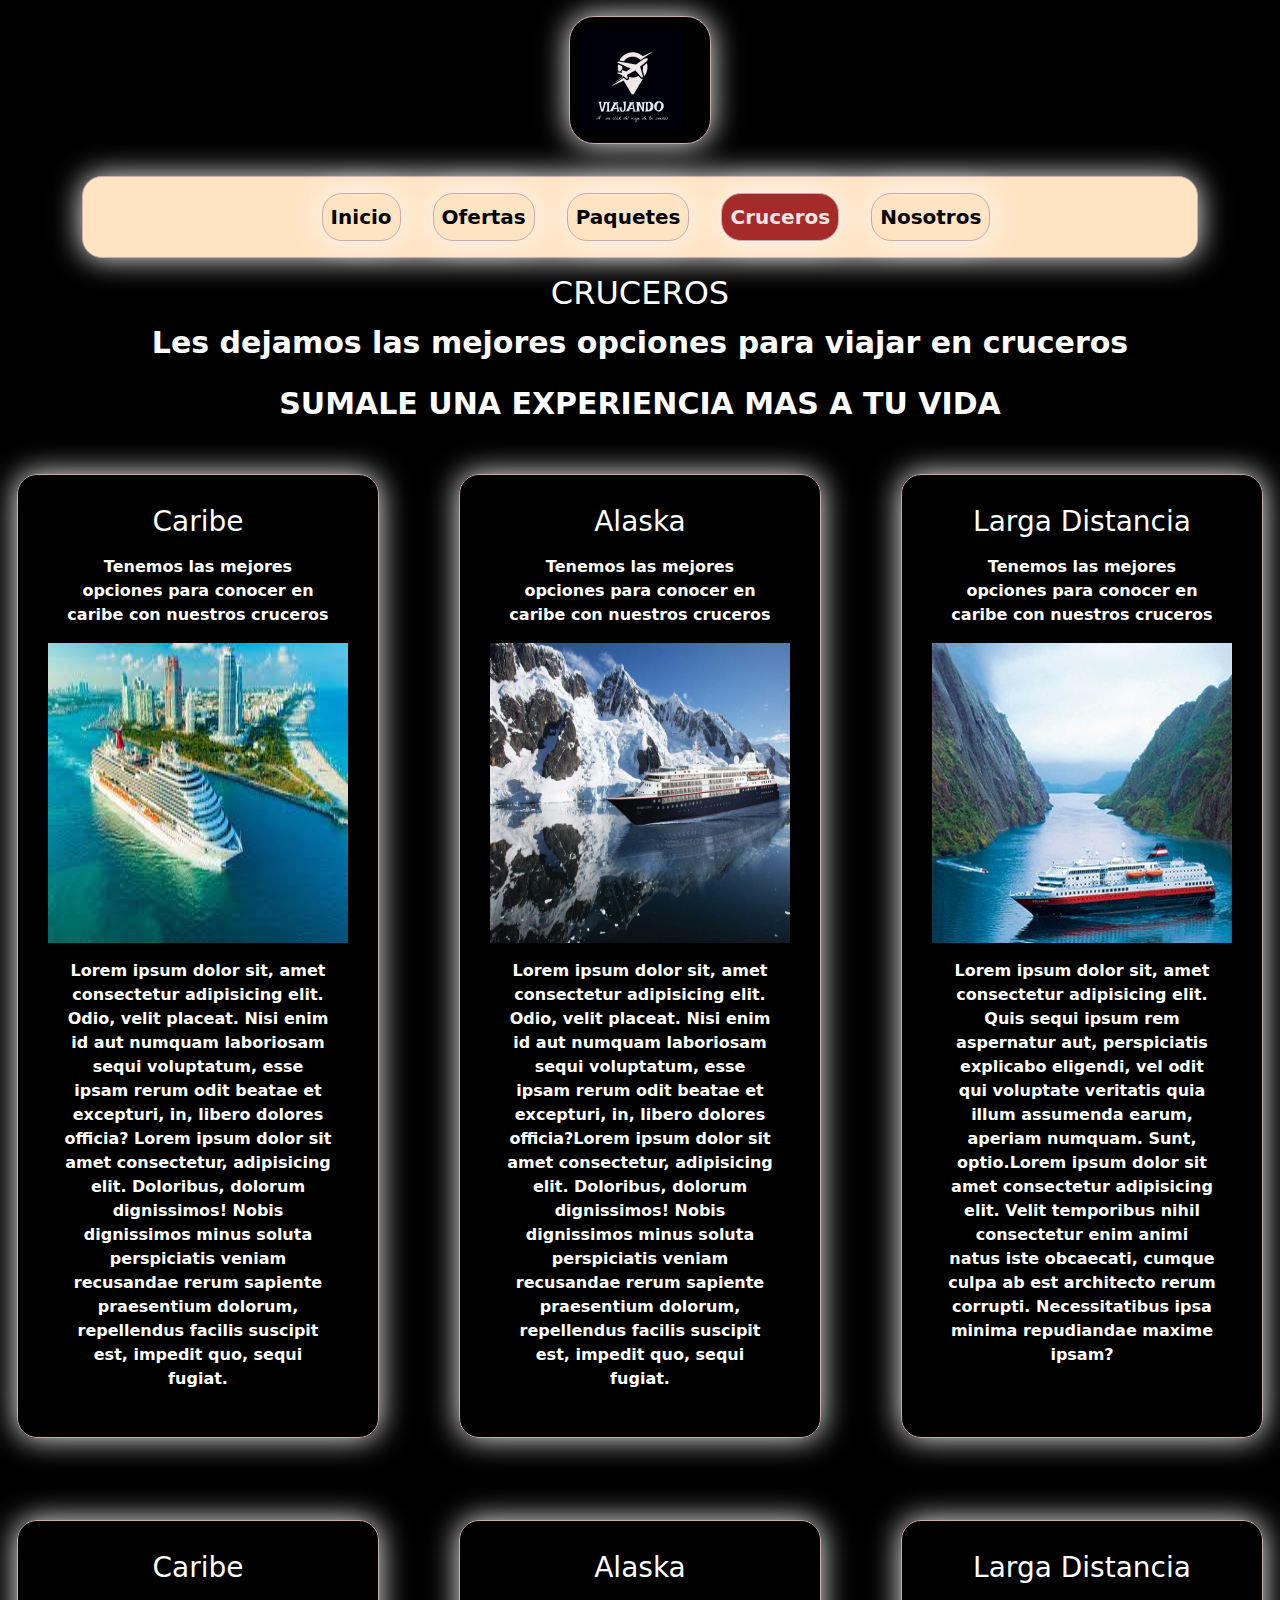
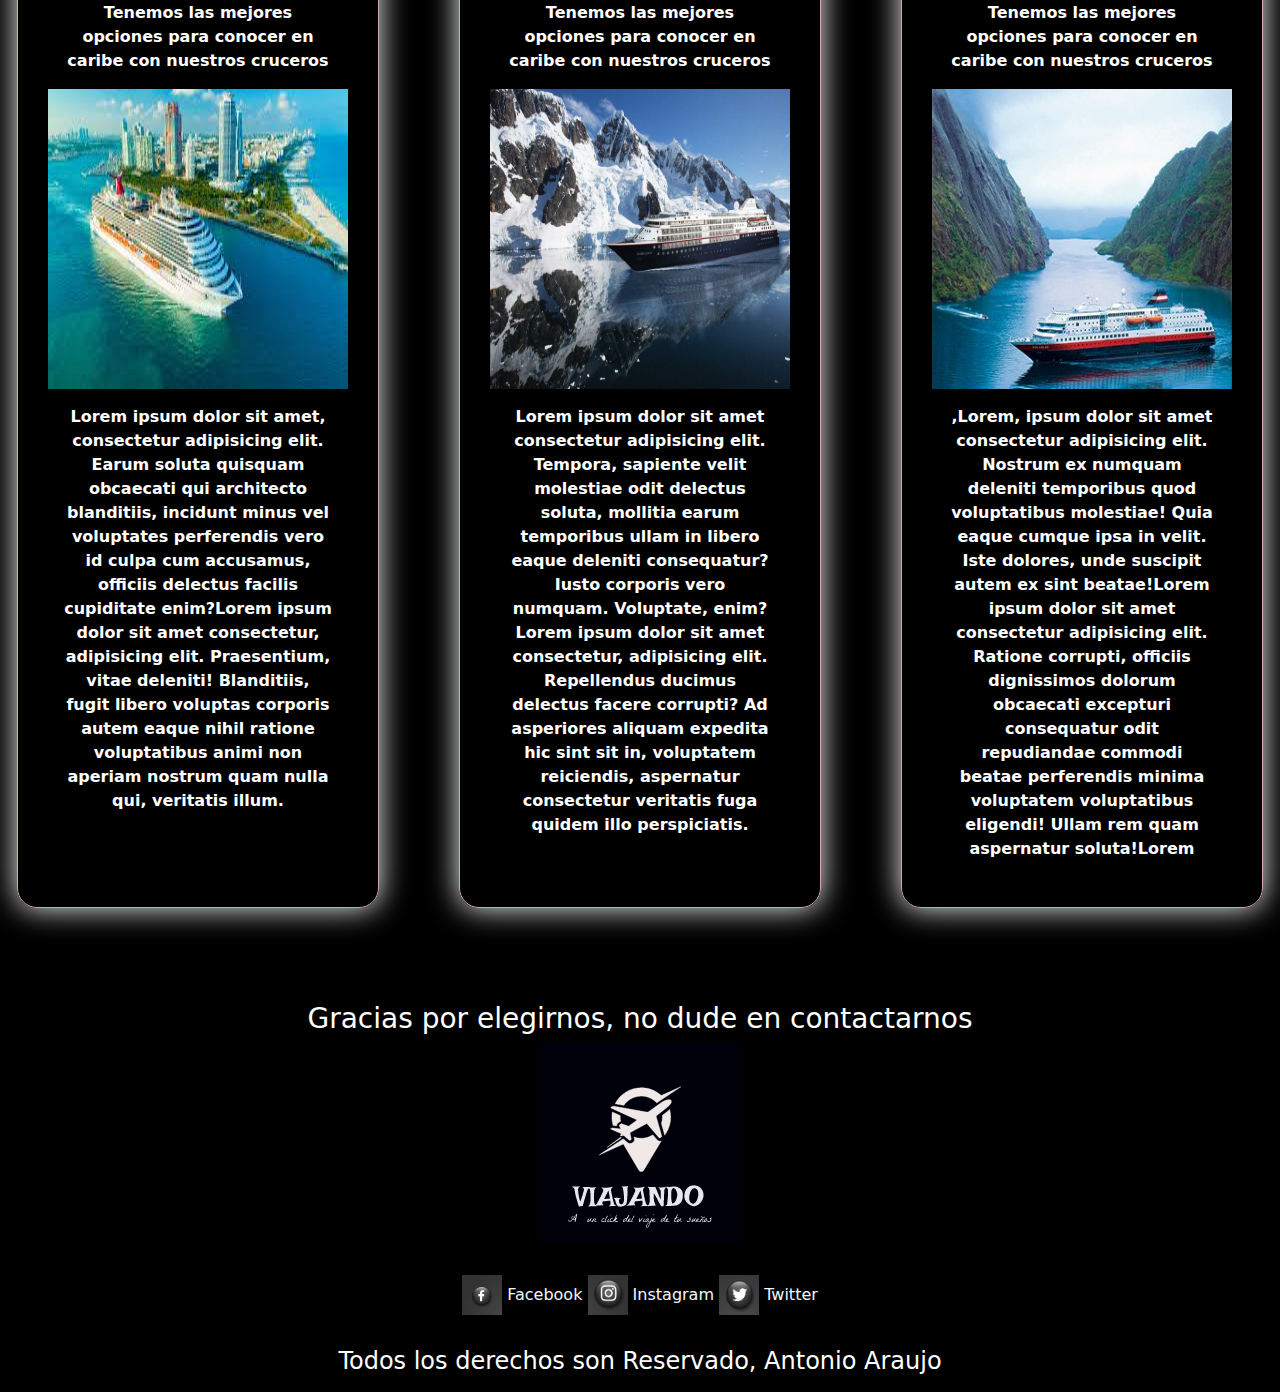
==== commit 0411f994: "trabajando con sass" ====
--- a/pag/cruceros.html
+++ b/pag/cruceros.html
@@ -18,7 +18,7 @@
         <nav class="navbar navbar-light bg-black navbar-mio">
             <div class="container">
                  <a class="navbar-brand" href="../index.html">
-                <img class="img-logo-smal" src="../imagenes-pro/logo.viajando.png" alt="" width="100" height="100">
+                    <img src="../imagenes-pro/logo.viajando.png" alt="" width="100" height="100">
                  </a>
                 <!-- <a class="container-mio" href="./Nosotros.html">Tel:+54059695547</a>
                  <a class="container-mio"  href="./Nosotros.html">Nosotros</a>
@@ -113,9 +113,9 @@
         <div class="footer-icono">
             <img class="logo-fb" src="../imagenes-pro/logo.fb.jpg" alt="">
             <a href="www.facebook.com">Facebook</a>
-            <img class="logo-insta" src="../imagenes-pro/logo.insta.jpg" alt="">
+            <img class="logo-fb" src="../imagenes-pro/logo.insta.jpg" alt="">
             <a href="www.facebook.com">Instagram</a>
-            <img class="logo-X" src="../imagenes-pro/logo.X.jpg" alt="">
+            <img class="logo-fb" src="../imagenes-pro/logo.X.jpg" alt="">
             <a href="www.facebook.com">Twitter</a>
            
         <div>
--- a/estilos/estilos.css
+++ b/estilos/estilos.css
@@ -1,661 +1,451 @@
-
-@import url('https://fonts.googleapis.com/css2?family=Anton&family=Dosis:wght@200..800&family=Quicksand:wght@300..700&family=Roboto:wght@100;900&display=swap');
-*{
-    margin: 0;
-    padding: 0;
-    box-sizing: 0;
-   
-}
-body{
-    background-color: rgb(5, 5, 5);
-    color: aliceblue;
-   
-
-}
-
-.footer {
-    color: aliceblue;
-    grid-area: footer;
-}
-.logo-agencia{
-    width: 120px;
-    height: 120px;
-    
-    
-}
-.img-principal{
-    width: 300px;
-    height: 300px;
-    
-}
-.logo-fb{
-    width: 35px;
-    height: 35px;
-}
-.logo-insta{
-    width: 35px;
-    height: 35px;
-}
-.logo-X{
-    width: 35px;
-    height: 35px;
-}
-.navbar-mio{
-    display: flex;
-    align-items: center;
-    justify-self: center;
-    margin: 1rem;
-    border-radius: 20px;
-    box-shadow: 0px 0px 30px rgb(235, 222, 222, 0.8);
-
-}
-.container-mio {
-    list-style: none;
-    background-color: aliceblue;
-    color: black;
-    text-decoration: none;
-    border: 1px solid white;
-    border-radius: 25px;
-    padding: 15px;
-}
-.nav-mio{
-    width:100%;
-    color: black;
-    margin-top: 2rem;
-}
-.navegador-mio{
-    
-    display: flex;
-    flex-direction: row;
-    list-style: none;
-    text-decoration: none;
-    justify-content: center;
-    border: 1px solid white;
-    border-radius: 20px;
-    background-color: bisque;
-    
-    
-
-}
-.navbar-brand{
-    margin-right: 0px;
-}
-.navegador-mio li{
-    align-self: center;
-    font-weight: bold;
-    font-size: larger;
-    margin: 1rem;
-    padding: 0.5rem;
-    align-items: center;
-    justify-content: space-between;
-    border: 1px solid black;
-    border-radius: 20px;
-}
-.pag-selec{
-    background-color: rgb(95, 48, 48);
-    color: rgb(238, 229, 229);
-    
-   
-}
-/**Aca empiezo a darle movimiento a mis contenedores, y ubicarlos como me gustaria/*/
-/**header{
-    
-    display: grid;
-    grid-template-columns: repeat(5,1fr);
-    grid-template-rows:1fr 120px;
-    grid-template-areas: 
-                        "link link link link link"
-                        "nav nav nav nav nav";
-}
-.encabezado{
-
-   grid-area: link;
-   display: flex;
-   flex-direction: row;
-   justify-content: space-around;
-   align-items: center;
-}
-.encabezado a{
-    list-style: none;
-    background-color: aliceblue;
-    color: black;
-    text-decoration: none;
-    border: 1px solid white;
-    border-radius: 25px;
-    padding: 15px;
-}
-.navegador li{
-    text-decoration: none;
-    list-style: none;
-    
-}
-.navegador li a{
-    display: flex;
-    color: white;
-    border: 1px solid white;
-    border-radius: 25px;
-    padding: 15px;
-}
-.navegador{
-    display: flex;
-    justify-content: space-around;
-    align-items: center;
-    background-color: black;
-}/**
-.navbar{
-    border-bottom: 2px solid white;
-    border-top: 2px solid white;
-    padding: 20px;
-    margin: 10px 0;
-    grid-area: nav;
-    
-    
-}*/
-/*EMPEZAMOS DANDO ESTILOS A LA PARTE PRINCIPAL DEL INDEX*/
-/*.conteiner{
-    display: grid;
-    grid-template-rows: 120px repeat(2,1fr);
-    grid-template-columns: repeat(3,1fr);
-    grid-template-areas: "titulo-res titulo-res titulo-res"
-                         "buscador buscador buscador"
-                         "section section section";
-
-}*/
-
-   /*Dandole estilo a la parte central de mi index*/
-
-h2{
-
-    justify-content: center;
-    text-align: center;
-    text-decoration: underline;
-    margin-bottom: 2rem;
-    margin-top: 1.5rem;
-}
-.buscador-vuelos ul{
-    list-style-type: none;
-    margin-left: 1rem;
-}
-.card-vuelo{
-    justify-self: center;
-    margin-bottom: 2rem;
-}
-.buscador-vuelos{
-    grid-area: buscador;
-    display: flex;
-    flex-direction: column;
-    justify-content: center;
-    justify-self: center;
-    padding: 2rem;
-    width: auto;
-    height: 50%;
-    background-color: rgb(43, 43, 56);
-    margin: 2rem ;
-    border: 2px solid white;
-    border-radius: 20px;
-    font-size: large;
-    
-   
-    
-   
-   
-   
-}
-.buscador-vuelos label{
-    width: 150px;
-    height: 20px;
-    display: inline-block;
-    
-    
-    
-}
-.buscador-vuelos input{
-    width: 250px;
-    height: 20px;
-    display: inline-block;
-   
-    
-}
-.btn-vuelo{
-    
-    display: flex;
-    justify-self: center;
-    margin-top: 2rem;
-    color: rgb(240, 234, 234);
-    background-color: black;
-    padding: 0.5rem;
-    border: 2px solid rgba(121, 111, 111, 0.678);
-    border-radius: 20px;
-}
-/* aca empiezo a trabajar con el centro de mi pagina principal*/
-
-
-
-
-
-
-
-
-.titulo-reseña{
-    grid-area: titulo-res;
-    display: flex;
-    justify-content: center;
-    text-align: center;
-    text-decoration: underline;
-    margin-bottom: 4rem;
-    margin-top: 4rem;
-    grid-area: titulo;
-}
-
-
-
-
-.section{
-    grid-area: section;
-    width: 100%;
-    display: flex;
-    flex-direction: row;
-    justify-content: center;
-    gap: 2rem;
-}/*
-.principal-1{
-    grid-area: principal-1;
-    box-shadow: 0px 0px 30px rgb(235, 222, 222, 0.8);
-    align-items: center;
-    justify-items: center;
-    padding: 2rem 2rem;
-    font-weight: 800;
-    border: 1px solid white;
-    border-radius: 20px ;
-    text-align: center;
-}*/
-.principal-1, .principal-2, .principal-3{
-    display: flex;
-    flex-direction: column;
-    justify-content: center;
-    text-align: center;
-    align-items: center;
-    font-size: small;
-    font-weight: 500;
-    box-shadow: 0px 0px 30px rgb(235, 222, 222, 0.8);
-    border: 1px solid white;
-    border-radius: 20px ;
-    padding: 1rem;
-    margin: 1rem;
-}/*
-.principal-2{
-    grid-area: principal-2;
-    box-shadow: 0px 0px 30px rgb(235, 222, 222, 0.8);
-    align-items: center;
-    justify-items: center;
-    padding:2rem 2rem;
-    font-weight: 800;
-    border: 1px solid white;
-    border-radius: 20px ;
-    text-align: center;
-    
-}
-.principal-3{
-    grid-area: principal-3;
-    box-shadow: 0px 0px 30px rgb(235, 222, 222, 0.8);
-    align-items: center;
-    justify-items: center;
-    padding: 2rem 2rem;
-    font-weight: 800;
-    border: 1px solid white;
-    border-radius: 20px ;
-    text-align: center;
-}*/
-/** ACA EMPEZAMOS AL TRABAJAR EL FOOTER**/
-
-footer{
-    display:flex;
-    flex-direction: column;
-    justify-self: center;
-    text-align: center;
-    margin-top: 4rem;
-    gap: 2rem;
-   
-}
-
-
-
-.derechos{
-   
-    margin: 2rem;
-}
-
-.footer-icono a{
-    text-decoration: none;
-    color: #ffffff;
-      
-}
-
-
-
-
-
-
-/** ACA DAMOS ESTILOS A PAG DE CRUCEROS**/
-.img-cruceros{
-    height: 300px;
-    width: 300px;
-}
-.cruceros-principal{
-    display: grid;
-}
-.titulo-cruceros{
-    text-align: center;
-    font-size: x-large;
-    font-weight: bolder;
-}
-.card-individual h3,p{
-    padding: 1rem;
-}
-.card-individual{
-    
-    border: 2px solid white;
-    border-radius: 20px;
-    min-height: 100px;
-    font-weight: bold;
-    padding: 30px;
-    margin: 20px;
-    margin-top: 2rem;
-    position: relative;
-    overflow: hidden;
-    background-size: cover;
-    text-align: center;
-    box-shadow: 0px 0px 30px rgb(235, 222, 222, 0.8);
-      
-}
-.card-cruceros{
-    display: grid;
-    grid-template-columns: repeat(3,1fr);
-    gap: 20px;
-    
-    
-}
-/** ACA DAMOS CLASES A LA PAG OFERTAS**/
-.img-HV{
-    width: 250px;
-    height: 200px;
-    margin-top: 4rem;
-}
-
-.card-Hotel{
-    display: grid;
-    width: 90%;
-    height: auto;
-    grid-template-rows: repeat(3,1fr);
-    grid-template-columns: repeat(2,1fr);
-    grid-template-areas: "card1 card1 "
-                         "card2 card2 " 
-                         "card3 card3 ";
-    gap: 1rem;
-    margin-top: 3rem;
-    
-}
-.card-Hotel h4, p{
-    font-size: large;
-    margin-top: 1rem;
-    text-align: center;
-    
-}
-.card-indihotel-1{
-    grid-area: card1;
-    grid-column-start: 1/3 ;
-    grid-row: 1/3;
-    height: 500px;
-    width: 900px;
-    border: 2px solid white;
-    border-radius: 20px;
-    box-shadow: 0px 0px 30px rgb(235, 222, 222, 0.8);
-    text-align: center;
-    justify-content: center;
-}
-.card-indihotel-2{
-    grid-area: card2;
-    grid-column: 2/4;
-    grid-row: 2/4;
-    height: 500px;
-    width: 900px;
-    border: 2px solid white;
-    border-radius: 20px;
-    box-shadow: 0px 0px 30px rgb(235, 222, 222, 0.8);
-    text-align: center;
-
-}
-.card-indihotel-3{
-    grid-area: card3;
-    grid-column: 1/3;
-    grid-row: 3/3;
-    height: 500px;
-    width: 900px;
-    border: 2px solid white;
-    border-radius: 20px;
-    box-shadow: 0px 0px 30px rgb(235, 222, 222, 0.8);
-    text-align: center;
-
-}
-.card-viajes{
-    display: flex;
-    flex-direction: row;
-    margin-top: 5rem;
-    justify-content: space-evenly;
-    align-items: center;
-    border: 4px solid white ;
-    border-radius: 20px;
-}
-.card-lugares{
-    background-color: rgb(3, 3, 3);
-    border: 2px solid white;
-    border-radius: 20px;
-    box-shadow: 0px 0px 30px rgb(235, 222, 222, 0.8);
-    
-    width: 370px;
-    margin: 2rem;
-    text-align: center;
-}
-.card-luagres h2,p{
-    font-size: large;
-    margin-top: 1rem;
-    
-}
-/*ACA EMPEZAMOS A DARLE ESTILOS A LA PAG PAQUETES*/
-.principal-paq{
-    display: grid;
-    grid-template-columns: repeat(3,1fr);
-    /*grid-template-rows: repeat(3,1fr);*/
-    gap: 2rem;
-    grid-template-areas: "titulo titulo titulo"
-                          "miami cusco madrid"
-                          "barce bali australia";
-}
-.titulo-card-paq{
-    grid-area: titulo;
-    grid-column: 2/3;
-    height: fit-content;
-    text-align: center;
-    border: 2px solid white;
-    border-radius: 20px;
-    box-shadow: 0px 0px 30px rgba(102, 92, 92, 0.8);
-    width: 500px;
-    padding: 2rem;
-    margin: 3rem;
-    background-color: antiquewhite;
-    color: black;
-    
-
-}
-.card-paq1{
-    grid-area: miami;
-    text-align: center;
-    border: 2px solid white;
-    border-radius: 20px;
-    box-shadow: 0px 0px 30px rgb(235, 222, 222, 0.8);
-    
-    padding: 2rem;
-}
-.card-paq2{
-    grid-area: cusco;
-    text-align: center;
-    border: 2px solid white;
-    border-radius: 20px;
-    box-shadow: 0px 0px 30px rgb(235, 222, 222, 0.8);
-    padding: 2rem;
-}
-.card-paq3{
-    grid-area: madrid;
-    text-align: center;
-    border: 2px solid white;
-    border-radius: 20px;
-    box-shadow: 0px 0px 30px rgb(235, 222, 222, 0.8);
-    
-    padding: 2rem;
-}
-.card-paq4{
-    grid-area: barce;
-    text-align: center;
-    border: 2px solid white;
-    border-radius: 20px;
-    box-shadow: 0px 0px 30px rgb(235, 222, 222, 0.8);
-    
-    padding: 2rem;
-}.card-paq5{
-    grid-area: bali;
-    text-align: center;
-    border: 2px solid white;
-    border-radius: 20px;
-    box-shadow: 0px 0px 30px rgb(235, 222, 222, 0.8);
-   
-    padding: 2rem;
-}.card-paq6{
-    grid-area: australia;
-    text-align: center;
-    border: 2px solid white;
-    border-radius: 20px;
-    box-shadow: 0px 0px 30px rgb(235, 222, 222, 0.8);
-    
-    padding: 2rem;
-}
-.img-principal-alaska{
-    width: 350px;
-    height: 350px;
-}
-.img-principal-miami{
-    width: 350px;
-    height: 350px;
-}
-.paq-cruceros{
-
-    display: grid;
-    grid-template-areas: "titulo2 titulo2 titulo2"
-                          "larga2 miami2 alaska2";
-}
-.titulo-crucero-paq{
-    grid-area: titulo2;
-    grid-column: 2/3;
-    height: fit-content;
-    text-align: center;
-    border: 2px solid rgb(90, 42, 42);
-    border-radius: 20px;
-    box-shadow: 0px 0px 30px rgba(85, 77, 77, 0.8);
-    width: 400px;
-    margin-top: 3rem;
-    padding: 2rem;
-    margin: 3rem;
-    background-color: antiquewhite;
-    color: black;
-}
-.card-paq-cruceros1{
-    grid-area: larga2;
-    text-align: center;
-    border: 2px solid white;
-    border-radius: 20px;
-    box-shadow: 0px 0px 30px rgb(235, 222, 222, 0.8);
-    width: 500px;
-    padding: 2rem;
-
-}
-.card-paq-cruceros2{
-    grid-area: miami2;
-    text-align: center;
-    border: 2px solid white;
-    border-radius: 20px;
-    box-shadow: 0px 0px 30px rgb(235, 222, 222, 0.8);
-    width: 500px;
-    padding: 2rem;
-
-}
-.card-paq-cruceros3{
-    grid-area: alaska2;
-    text-align: center;
-    border: 2px solid white;
-    border-radius: 20px;
-    box-shadow: 0px 0px 30px rgb(235, 222, 222, 0.8);
-    width: 500px;
-    padding: 2rem;
-
-}
-/** estilos de pagina nosotros**/
-.principal-nos{
-    width: 90%;
-   
-    display: grid;
-    justify-content: space-evenly;
-    grid-template-columns: repeat(3,1fr);
-    grid-template-rows: 1fr 2fr;
-    grid-template-areas: "titulo-nos titulo-nos titulo-nos "
-                          "card-nos1 card-nos2 card-nos3";
-    margin: 0 auto;
-    gap: 1rem;
-
-}
-.titulo-nos{
-    grid-area: titulo-nos;
-    justify-self: center;
-    height: fit-content;
-    text-align: center;
-    border: 2px solid rgb(37, 32, 32);
-    border-radius: 20px;
-    box-shadow: 0px 0px 30px rgba(206, 195, 195, 0.8);
-    width: 300px;
-    padding: 2rem;
-    margin: 3rem;
-    background-color: rgb(0, 0, 0);
-    color: rgb(255, 255, 255);
-}
-.card-staff-1{
-    width: 95%;
-    grid-area: card-nos1;
-    text-align: center;
-    border: 2px solid white;
-    border-radius: 20px;
-    box-shadow: 0px 0px 30px rgb(235, 222, 222, 0.8);
-    
-    padding: 2rem;
-    
-}
-.card-staff-2{
-    width: 95%;
-    grid-area: card-nos2;
-    text-align: center;
-    border: 2px solid white;
-    border-radius: 20px;
-    box-shadow: 0px 0px 30px rgb(235, 222, 222, 0.8);
-   
-    padding: 2rem;
-}
-.card-staff-3{
-    width: 95%;
-    grid-area: card-nos3;
-    text-align: center;
-    border: 2px solid white;
-    border-radius: 20px;
-    box-shadow: 0px 0px 30px rgb(235, 222, 222, 0.8);
-    
-    padding: 2rem;
-}
+body {
+  background-color: black;
+}
+
+header .navbar-mio {
+  display: flex;
+  flex-direction: none;
+  justify-content: center;
+  align-items: center;
+  border: 1px solid rgb(204, 170, 170);
+  border-radius: 25px;
+  box-shadow: 0px 0px 30px rgb(248, 248, 248);
+  margin: 1rem;
+  padding: auto;
+  justify-self: center;
+}
+header .nav-mio {
+  width: 100%;
+  color: black;
+  margin-top: 2rem;
+}
+header .nav-mio .navegador-mio {
+  display: flex;
+  flex-direction: row;
+  justify-content: center;
+  align-items: center;
+  border: 1px solid rgb(204, 170, 170);
+  border-radius: 20px;
+  box-shadow: 0px 0px 30px rgb(248, 248, 248);
+  background-color: bisque;
+  list-style: none;
+  text-decoration: none;
+}
+header .nav-mio .navegador-mio li {
+  align-self: center;
+  font-weight: bold;
+  font-size: 20px;
+  margin: 1rem;
+  padding: 0.5rem;
+  display: flex;
+  flex-direction: row;
+  justify-content: space-between;
+  align-items: center;
+  border: 1px solid rgb(204, 170, 170);
+  border-radius: 20px;
+  box-shadow: 0px 0px 30px rgb(248, 248, 248);
+}
+header .nav-mio .navegador-mio .pag-selec {
+  background-color: brown;
+  color: rgb(238, 229, 229);
+}
+
+main h1 {
+  color: white;
+  text-decoration: underline;
+  text-align: center;
+  margin: 4rem;
+  padding: 0;
+}
+main .buscador-vuelos {
+  background-color: rgb(43, 43, 56);
+  display: flex;
+  flex-direction: column;
+  justify-content: center;
+  align-items: center;
+  width: auto;
+  height: 50%;
+  justify-self: center;
+  margin: 2rem;
+  padding: 4rem;
+  border: 1px solid rgb(204, 170, 170);
+  border-radius: 20px;
+  box-shadow: 0px 0px 30px rgb(248, 248, 248);
+  color: white;
+}
+main .buscador-vuelos h2 {
+  margin: 2rem;
+  justify-content: center;
+  text-align: center;
+  text-decoration: underline;
+  color: white;
+}
+main .buscador-vuelos .card-vuelo ul {
+  list-style-type: none;
+}
+main .buscador-vuelos .card-vuelo ul label, main .buscador-vuelos .card-vuelo ul input, main .buscador-vuelos .card-vuelo ul select {
+  width: 200px;
+  height: 20px;
+  display: inline-block;
+}
+main .buscador-vuelos .btn-vuelo, main .buscador-vuelos .main-nosotros .formulario-mio .btn-formularios, .main-nosotros .formulario-mio main .buscador-vuelos .btn-formularios {
+  display: flex;
+  flex-direction: row;
+  justify-content: center;
+  align-items: center;
+  margin: 2rem;
+  padding: 0.5rem;
+  border: 1px solid rgb(204, 170, 170);
+  border-radius: 20px;
+  box-shadow: none;
+  color: aliceblue;
+  background-color: black;
+  justify-self: center;
+}
+main .img-principal {
+  width: 300px;
+  height: 300px;
+}
+main .section {
+  width: 100%;
+  display: flex;
+  flex-direction: row;
+  justify-content: center;
+  align-items: none;
+  gap: 2rem;
+}
+main .section .principal-1, main .section .principal-3, main .section .principal-2 {
+  display: flex;
+  flex-direction: column;
+  justify-content: center;
+  align-items: center;
+  border: 1px solid rgb(204, 170, 170);
+  border-radius: 20px;
+  box-shadow: 0px 0px 30px rgb(248, 248, 248);
+  margin: 2rem;
+  padding: 2rem;
+  text-align: center;
+  font-size: 20px;
+  font-weight: 500;
+  color: white;
+}
+.logo-fb {
+  width: 40px;
+  height: 40px;
+}
+
+footer {
+  display: flex;
+  flex-direction: column;
+  justify-content: center;
+  align-items: center;
+  text-align: center;
+  color: white;
+  margin-top: 4rem;
+  gap: 2rem;
+}
+footer .footer-icono {
+  margin-top: 2rem;
+  margin-bottom: 1rem;
+}
+footer .footer-icono a {
+  text-decoration: none;
+  color: aliceblue;
+}
+footer .derechos {
+  margin-top: 2rem;
+}
+
+.img-cruceros {
+  width: 300px;
+  height: 300px;
+}
+
+.cruceros-principal {
+  display: flex;
+  flex-direction: column;
+  justify-content: center;
+  align-items: center;
+}
+.cruceros-principal .titulo-cruceros {
+  display: flex;
+  flex-direction: column;
+  justify-content: center;
+  align-items: center;
+  color: white;
+  font-size: 30px;
+  font-weight: bolder;
+  text-align: center;
+}
+.cruceros-principal .card-cruceros {
+  display: grid;
+  grid-template-columns: repeat(3, 1fr);
+  gap: 20px;
+}
+.cruceros-principal .card-cruceros .card-individual {
+  border: 1px solid rgb(204, 170, 170);
+  border-radius: 20px;
+  box-shadow: 0px 0px 30px rgb(248, 248, 248);
+  margin: 30px;
+  padding: 30px;
+  font-weight: bold;
+  margin-top: 2rem;
+  text-align: center;
+  color: white;
+}
+.cruceros-principal .card-cruceros .card-individual p {
+  margin: 1rem;
+}
+
+.img-HV {
+  width: 250px;
+  height: 200px;
+  margin-top: 4rem;
+}
+
+main .titulo-ofertas {
+  display: flex;
+  flex-direction: column;
+  justify-content: center;
+  align-items: center;
+  color: white;
+  font-size: 30px;
+  font-weight: bolder;
+  text-align: center;
+}
+main .card-Hotel {
+  display: grid;
+  grid-template-columns: repeat(2, 1fr);
+  grid-template-rows: repeat(3, 1fr);
+  grid-template-areas: "card1 card1 " "card2 card2 " "card3 card3 ";
+  gap: 2rem;
+  margin-top: 3rem;
+}
+main .card-Hotel .card-indihotel-1, main .card-Hotel .card-indihotel-3, main .card-Hotel .card-indihotel-2 {
+  color: white;
+  font-size: large;
+  border: 1px solid rgb(204, 170, 170);
+  border-radius: 20px;
+  box-shadow: 0px 0px 30px rgb(248, 248, 248);
+  width: 900px;
+  height: 500px;
+  text-align: center;
+  padding-top: 2rem;
+  grid-area: card1;
+  grid-column: 1/3;
+  grid-row: 1/3;
+}
+main .card-Hotel .card-indihotel-2 {
+  grid-area: card2;
+  grid-column: 2/4;
+  grid-row: 2/4;
+}
+main .card-Hotel .card-indihotel-3 {
+  grid-area: card3;
+  grid-column: 1/3;
+  grid-row: 3/3;
+}
+main .card-viajes {
+  display: flex;
+  flex-direction: row;
+  justify-content: space-evenly;
+  align-items: center;
+  border: 1px solid rgb(204, 170, 170);
+  border-radius: 20px;
+  box-shadow: 0px 0px 30px rgb(248, 248, 248);
+  margin-top: 5rem;
+}
+main .card-viajes div {
+  display: flex;
+  flex-direction: column;
+  justify-content: center;
+  align-items: center;
+  margin: 2rem;
+  padding: 0.5rem;
+  width: 370px;
+  height: 500px;
+  border: 1px solid rgb(204, 170, 170);
+  border-radius: 20px;
+  box-shadow: 0px 0px 30px rgb(248, 248, 248);
+  background-color: antiquewhite;
+  text-align: center;
+}
+main .card-viajes div h2 {
+  margin-top: 1.5rem;
+}
+main .card-viajes div p {
+  margin-top: 1rem;
+}
+
+.pag-paq .principal-paq {
+  display: grid;
+  grid-template-columns: repeat(3, 1fr);
+  gap: 2rem;
+  grid-template-areas: "titulo titulo titulo" "miami cusco madrid" "barce bali australia";
+}
+.pag-paq .principal-paq .titulo-card-paq {
+  display: flex;
+  flex-direction: column;
+  justify-content: center;
+  align-items: center;
+  margin: 3rem;
+  padding: 2rem;
+  width: 400px;
+  height: fit-content;
+  border: 1px solid rgb(204, 170, 170);
+  border-radius: 20px;
+  box-shadow: 0px 0px 30px rgb(248, 248, 248);
+  text-align: center;
+  background-color: bisque;
+  color: black;
+  grid-area: titulo;
+  grid-column: 2/3;
+}
+.pag-paq .principal-paq .card-paq1, .pag-paq .principal-paq .card-paq6, .pag-paq .principal-paq .card-paq5, .pag-paq .principal-paq .card-paq4, .pag-paq .principal-paq .card-paq3, .pag-paq .principal-paq .card-paq2 {
+  display: flex;
+  flex-direction: column;
+  justify-content: center;
+  align-items: center;
+  border: 1px solid rgb(204, 170, 170);
+  border-radius: 20px;
+  box-shadow: 0px 0px 30px rgb(248, 248, 248);
+  text-align: center;
+  padding: 2rem;
+  color: white;
+  grid-area: miami;
+}
+.pag-paq .principal-paq .card-paq2 {
+  grid-area: cusco;
+}
+.pag-paq .principal-paq .card-paq3 {
+  grid-area: madrid;
+}
+.pag-paq .principal-paq .card-paq4 {
+  grid-area: barce;
+}
+.pag-paq .principal-paq .card-paq5 {
+  grid-area: bali;
+}
+.pag-paq .principal-paq .card-paq6 {
+  grid-area: australia;
+}
+
+.img-principal-alaska {
+  width: 350px;
+  height: 350px;
+}
+
+.paq-cruceros {
+  display: grid;
+  grid-template-areas: "titulo2 titulo2 titulo2" "larga2 miami2 alaska2";
+  justify-self: center;
+}
+.paq-cruceros .titulo-crucero-paq {
+  display: flex;
+  flex-direction: column;
+  justify-content: center;
+  align-items: center;
+  width: 400px;
+  height: fit-content;
+  margin: 3rem;
+  padding: 2rem;
+  border: 1px solid rgb(204, 170, 170);
+  border-radius: 20px;
+  box-shadow: 0px 0px 30px rgb(248, 248, 248);
+  background-color: bisque;
+  color: black;
+  text-align: center;
+  grid-area: titulo2;
+  grid-column: 2/3;
+}
+.paq-cruceros .card-paq-cruceros1, .paq-cruceros .card-paq-cruceros3, .paq-cruceros .card-paq-cruceros2 {
+  display: flex;
+  flex-direction: column;
+  justify-content: center;
+  align-items: center;
+  border: 1px solid rgb(204, 170, 170);
+  border-radius: 20px;
+  box-shadow: 0px 0px 30px rgb(248, 248, 248);
+  width: 400px;
+  height: 500px;
+  margin: 3rem;
+  padding: 0.5rem;
+  text-align: center;
+  color: white;
+  grid-area: larga2;
+}
+.paq-cruceros .card-paq-cruceros2 {
+  grid-area: miami2;
+}
+.paq-cruceros .card-paq-cruceros3 {
+  grid-area: alaska2;
+}
+
+.main-nosotros .principal-nos {
+  display: grid;
+  grid-template-columns: repeat(3, 1fr);
+  grid-template-rows: 1fr 2fr;
+  grid-template-areas: "titulo-nos titulo-nos titulo-nos " "card-nos1 card-nos2 card-nos3";
+  justify-self: center;
+  margin-bottom: 4rem;
+}
+.main-nosotros .titulo-nos {
+  border: 1px solid rgb(204, 170, 170);
+  border-radius: 20px;
+  box-shadow: 0px 0px 30px rgb(248, 248, 248);
+  width: 300px;
+  height: fit-content;
+  margin: 3rem;
+  padding: 2rem;
+  text-align: center;
+  justify-self: center;
+  background-color: black;
+  color: white;
+  grid-area: titulo-nos;
+}
+.main-nosotros .card-staff-1, .main-nosotros .card-staff-3, .main-nosotros .card-staff-2 {
+  display: flex;
+  flex-direction: column;
+  justify-content: center;
+  align-items: center;
+  border: 1px solid rgb(204, 170, 170);
+  border-radius: 20px;
+  box-shadow: 0px 0px 30px rgb(248, 248, 248);
+  margin: 0.5rem;
+  padding: 2rem;
+  color: white;
+  width: 450px;
+  gap: 2rem;
+  text-align: center;
+  grid-area: card-nos1;
+}
+.main-nosotros .card-staff-2 {
+  grid-area: card-nos2;
+}
+.main-nosotros .card-staff-3 {
+  grid-area: card-nos3;
+}
+.main-nosotros .formulario-mio {
+  margin-top: 2rem;
+  border: 1px solid rgb(204, 170, 170);
+  border-radius: 20px;
+  box-shadow: 0px 0px 30px rgb(248, 248, 248);
+  margin: 1rem;
+  padding: 3rem;
+  width: 450px;
+  height: 350px;
+  display: flex;
+  flex-direction: column;
+  justify-content: center;
+  align-items: none;
+  color: white;
+  justify-self: center;
+}
+.main-nosotros .formulario-mio h3 {
+  text-align: center;
+  margin: 2rem;
+}
+/*
 .formulario-mio{
     border: 2px solid white;
     border-radius:20px ;
@@ -664,8 +454,8 @@
     display: flex;
     flex-direction: column;
     justify-self: center;
-    
-   
+
+
 }
 .btn-formularios{
     background-color: black;
@@ -675,607 +465,6 @@
     font-size: medium;
     font-weight: 400;
     border: 1px solid white;
-}
-
-/**Trabajando con mediaquerys*/
-@media (max-width: 768px){
-
-
-
-   /* .encabezado{
-        
-        width: 100%;
-        display: flex;
-        flex-direction: row;
-        justify-content: space-between;
-    }
-    figure{
-        width: auto;
-        justify-content: center;
-    }
-    .encabezado a{
-        font-size: 14px;
-        width: auto;
-        padding: 8px;
-    }
-    .navegador{
-        width: 100%;
-       
-        display: flex;
-        flex-direction: row;
-        justify-content: space-evenly;
-        
-    }
-    .navegador a{
-        font-size: 13px;
-        width: auto;
-    }*/
-    /*.navbar-mio{
-        display: flex;
-        align-self: center;
-        align-content: center;
-        justify-self: center;
-        margin: 1rem;
-        border-radius: 20px;
-        box-shadow: 0px 0px 30px rgb(235, 222, 222, 0.8);
-    
-    }*/
-    .logo-agencia{
-        width: 80px;
-        height: 80px;
-        
-    }
-    .navbar-mio{
-        display: flex;
-        width: min-content;
-        align-items: center;
-        justify-self: center;
-        justify-content: center;
-        margin: 1rem auto;
-        border-radius: 20px;
-        box-shadow: 0px 0px 30px rgb(235, 222, 222, 0.8);
-    
-    }
-    .navegador-mio{
-        width: 100%;
-        display: flex;
-        flex-direction: row;
-        flex-wrap: wrap;
-        padding-left: none;
-        list-style: none;
-        text-decoration: none;
-        justify-content: center;
-        border: 1px solid white;
-        border-radius: 20px;
-        background-color: bisque;
-        
-    }
-    .navbar-brand{
-        margin-right: 0px;
-    } 
-    .nav-mio{
-        margin-top: 2rem;
-
-    }
-    .navegador-mio li{
-
-        align-self: center;
-        font-weight:300;
-        font-size: smaller;
-        margin: 0.1rem;
-        padding: 0.3rem;
-        align-items: center;
-        justify-content: space-between;
-        border: 1px solid black;
-        border-radius: 20px;
-    }
-    h1{
-        font-size:large;
-        font-weight: 400;
-    }
-
-    .section{
-     
-        display: flex;
-        flex-direction: column;
-        width: 100%;
-        align-items: center;
-    }
-    .buscador-vuelos{
-        font-size: small;
-        padding: 0;
-    }
-    .card-vuelo ul{
-        margin-right: 2rem;
-    }
-    .principal-1,.principal-2,.principal-3{
-        font-size: small;
-        font-weight: 600;
-        justify-self: center;
-        align-items: center;
-
-
-    }
-    /**Aca usamos mediaquerys para la pag ofertas*/
-    .principal-cruceros{
-        width: 100%;
-        display: flex;
-        flex-direction: column;
-        justify-content: center;
-        align-items: center;
-    }
-    .card-Hotel{
-        display: flex;
-        flex-direction: column;
-        justify-content: center;
-        align-items: center;
-    
-
-
-    }
-
-    .card-indihotel-1, .card-indihotel-2,.card-indihotel-3, .card-lugares{
-        display: flex;
-        width: 390px;
-        flex-direction: column;
-        justify-content: center;
-        align-items: center;
-        align-self: center;
-        padding: 2rem; 
-        font-weight: 300;
-        font-size: smaller;
-    }
-    .img-HV{
-        width: 100px;
-        height: 100px;
-        margin: 0.5rem;
-    }
-    .card-viajes{
-        display: flex;
-        flex-direction: column;
-        justify-content: center;
-        width: 390px;
-    }
-    .card-lugares{
-        display: flex;
-        width: 350px;
-        flex-direction: column;
-        justify-content: center;
-        align-items: center;
-        align-self: center;
-        padding: 2rem; 
-        font-weight: 300;
-        font-size: smaller;
-    }
-
-    /**aca usamos mediasquerys en pag paquetes*/
-    .pag-paq{
-        display: flex;
-        flex-direction: column;
-        justify-content: center;
-        align-items: center;
-    }
-    .pag-paq h3,.paq-cruceros h3{
-        font-size: smaller;
-        font-weight: 300;
-    }
-    .pag-paq p,.paq-cruceros p{
-        font-size: medium;
-        font-weight: 300;
-    }
-    .titulo-card-paq,.titulo-crucero-paq{
-        font-size: smaller;
-        font-weight: 300;
-        width: 300px;
-        height: 200px;
-        padding: 1rem;
-    }
-
-    .principal-paq, .paq-cruceros{
-        display: flex;
-        flex-direction: column;
-        justify-content: center;
-        align-items: center;
-        margin: 0 auto;
-        gap: 1rem;
-    }
-    .card-paq1,.card-paq2,.card-paq3,.card-paq4,.card-paq5,.card-paq6,.card-paq-cruceros1,.card-paq-cruceros2,.card-paq-cruceros3{
-        width: 380px;
-        text-align: center;
-        border: 2px solid white;
-        border-radius: 20px;
-        box-shadow: 0px 0px 30px rgb(235, 222, 222, 0.8);
-        padding: 1rem;
-        font-size: smaller;
-        font-weight: 300;
-    }
-    /*ACA usamos mediaquerys en la pag cruceros*/
-    .cruceros-principal{
-        
-        display: flex;
-        flex-direction: column;
-        justify-content: center;
-        margin: 0 auto;
-        align-items: center;
-    }
-    .titulo-cruceros h2{
-        font-size: medium;
-        font-weight: 600;
-    }
-    .titulo-cruceros p{
-        font-size: smaller;
-        font-weight: 300;
-    }
-    .card-cruceros{
-        width: 400px;
-        display: flex;
-        flex-direction: column;
-        justify-content: center;
-        align-items: center;
-        gap: 0.5rem;
-    }
-    .card-individual{
-        width: 380px;
-        display: flex;
-        flex-direction: column;
-        justify-content: center;
-        align-items: center;
-        margin: 0 auto;
-    }
-    .card-individual h3{
-
-        font-size: large;
-        font-weight: 700;
-    }
-    .card-cruceros p{
-        font-size: smaller;
-        font-weight: 300;
-    }
-    /*Usan mediaquerys en pag nosotros*/
-    .titulo-nos h2{
-        font-size: larger;
-        font-weight: 800;
-    }
-    .principal-nos h3,h5, p{
-        font-size: small;
-        font-weight: 300;
-    }
-    .principal-nos{
-        width: 400px;
-        margin: 0 auto;
-        display: flex;
-        flex-direction: column;
-        justify-content: center;
-        align-items: center;
-    }
-    .card-staff-1,.card-staff-2,.card-staff-3{
-        width: 380px;
-        display: flex;
-        flex-direction: column;
-        justify-content: center;
-        align-items: center;
-        gap: 0.5rem;
-
-    }
-    .formulario-mio{
-        border: 2px solid white;
-        border-radius:20px ;
-        padding: 1rem;
-        margin: 2rem;
-        display: flex;
-        flex-direction: column;
-        justify-self: center;
-        font-size: small;
-        font-weight: 400;
-    }
-    .btn-formularios{
-        background-color: black;
-        color: white;
-        margin-top:1rem;
-        font-size: medium;
-        font-weight: 400;
-    }
-    /*medias en el footer*/
-    .footer h3{
-        font-size: medium;
-    }
-    .derechos h4{
-        font-size: xx-small;
-    }
-}
-
-@media (min-width: 769px) and (max-width: 1024px){
-    /*.encabezado{
-        
-        width: 100%;
-        display: flex;
-        flex-direction: row;
-        justify-content: space-evenly;
-    }
-    figure{
-        width: auto;
-        justify-content: center;
-    }
-    .encabezado a{
-        font-size: 16px;
-        width: auto;
-        padding: 10px;
-    }
-    .navegador{
-        width: 100%;
-       
-        display: flex;
-        flex-direction: row;
-        justify-content: space-evenly;
-        
-    }
-    .navegador a{
-        font-size: 13px;
-        width: auto;
-    }*/
-    .navegador-mio li{
-        width: 75%;
-        font-weight: 14px;
-        font-size: medium;
-    }
-        
-    .section{
-        
-        display: flex;
-        flex-direction: column;
-        width: 100%;
-        align-items: center;
-    }
-    .img-principal{
-        width:100%;
-        
-    }
-    .principal-1,.principal-2,.principal-3{
-        font-size: medium;
-        justify-self: center;
-        margin:2rem;
-       /* width: 40%;*/
-        text-align: center;
-    }
-    
-        /**Aca usamos mediaquerys para la pag ofertas*/
-    .principal-cruceros{
-        width: 100%;
-        display: flex;
-        flex-direction: column;
-        justify-content: center;
-        align-items: center;
-    }
-    .card-Hotel{
-        width: 90%;
-        height: 100%;
-        display: flex;
-        flex-direction: column;
-        justify-content: center;
-        align-items: center;
-        gap: 2rem;
-    }
-    .card-indihotel-1,.card-indihotel-2,.card-indihotel-3{
-        width: auto;
-        height: fit-content;
-        display: flex;
-        flex-direction: column;
-        justify-content: center;
-        align-items: center;
-        align-self: center;
-        padding: 2rem;
-    }
-    .img-HV{
-        width: 200px;
-        height: 200px;
-    }
-    .card-viajes{
-        display: flex;
-        flex-direction: column;
-        justify-content: center;
-    }
-    .card-lugares{
-        width: auto;
-        height: fit-content;
-        padding-bottom: 2rem;
-    }
-    /**aca usamos mediasquerys en pag paquetes*/
-    .principal-paq{
-        display: flex;
-        flex-direction: column;
-        justify-content: center;
-        align-items: center;
-        gap: 1.5rem;
-    }
-    .paq-cruceros{
-        display: flex;
-        flex-direction: column;
-        justify-content: center;
-        align-items: center;
-        gap: 1.5rem;
-    }
-    /*ACA usamos mediaquerys en la pag cruceros*/
-    .cruceros-principal{
-        width: 100%;
-        display: flex;
-        flex-direction: column;
-        justify-content: center;
-        align-items: center;
-    }
-    .card-cruceros{
-        width: 90%;
-        display: flex;
-        flex-direction: column;
-        justify-content: center;
-        align-items: center;
-        gap: 1.5rem;
-    }
-    /*Usan mediaquerys en pag nosotros*/
-    .principal-nos{
-        width: 100%;
-        display: flex;
-        flex-direction: column;
-        justify-content: center;
-        align-items: center;
-    }
-    .card-staff-1,.card-staff-2,.card-staff-3{
-        width: 65%;
-        display: flex;
-        flex-direction: column;
-        justify-content: center;
-        align-items: center;
-        gap: 1rem;
-    }
-}
-/* @media (min-width: 1025px) */
-/* { */
-    /* .encabezado{ */
-/*      */
-        /* width: 100%; */
-        /* display: flex; */
-        /* flex-direction: row; */
-        /* justify-content: space-evenly; */
-    /* } */
-    /* figure{ */
-        /* width: auto; */
-        /* justify-content: center; */
-    /* } */
-    /* .encabezado a{ */
-        /* font-size: 16px; */
-        /* width: auto; */
-        /* padding: 10px; */
-    /* } */
-    /* .navegador{ */
-        /* width: 100%; */
-/*         */
-        /* display: flex; */
-        /* flex-direction: row; */
-        /* justify-content: space-evenly; */
-/*          */
-    /* } */
-    /* .navegador a{ */
-        /* font-size: 13px; */
-        /* width: auto; */
-    /* } */
-/*          */
-    /* .section{ */
-        /* display: flex; */
-        /* flex-direction: column; */
-        /* width: 100%; */
-        /* align-items: center; */
-/*  */
-    /* } */
-/*  */
-    /* .principal-1,.principal-2,.principal-3{ */
-        /* font-size: medium; */
-        /* justify-self: center; */
-        /* margin:2rem; */
-/*         */
-        /* width: 50%; */
-        /* text-align: center; */
-    /* } */
-       /* Aca usamos mediaquerys para ofertas
-    /* .principal-cruceros{ */
-        /* width: 100%; */
-        /* display: flex; */
-        /* flex-direction: column; */
-        /* justify-content: center; */
-        /* align-items: center; */
-    /* } */
-    /* .card-Hotel{ */
-        /* width: 90%; */
-        /* height: 100%; */
-        /* display: flex; */
-        /* flex-direction: column; */
-        /* justify-content: center; */
-        /* align-items: center; */
-        /* gap: 2rem; */
-    /* } */
-    /* .card-indihotel-1,.card-indihotel-2,.card-indihotel-3{ */
-        /* width: auto; */
-        /* height: fit-content; */
-        /* display: flex; */
-        /* flex-direction: column; */
-        /* justify-content: center; */
-        /* align-items: center; */
-        /* align-self: center; */
-        /* padding: 2rem; */
-    /* } */
-    /* .img-HV{ */
-        /* width: 320px; */
-        /* height: 250px; */
-    /* } */
-    /* .card-viajes{ */
-        /* display: flex; */
-        /* width: 70%; */
-        /* flex-direction: column; */
-        /* justify-content: center; */
-        /* align-items: center; */
-    /* } */
-    /* .card-lugares{ */
-        /* width: auto; */
-        /* height: fit-content; */
-        /* padding-bottom: 2rem; */
-    /* } */
-    /*aca usamos mediasquerys en pag paquetes
-    /* .principal-paq{ */
-        /* display: flex; */
-        /* width: auto; */
-        /* flex-direction: column; */
-        /* justify-content: center; */
-        /* align-items: center; */
-        /* gap: 1.5rem; */
-    /* } */
-    /* .paq-cruceros{ */
-        /* display: flex; */
-        /* flex-direction: column; */
-        /* justify-content: center; */
-        /* align-items: center; */
-        /* gap: 1.5rem; */
-    /* } */
-    /* .card-paq-cruceros1,.card-paq-cruceros2,.card-paq-cruceros2{ */
-        /* width:85%; */
-    /* } */
-    /* .card-paq1,.card-paq2,.card-paq3,.card-paq4,.card-paq5,.card-paq6{ */
-        /* width: 85%; */
-    /* } */
-    /*ACA usamos mediaquerys en la pag cruceros
-    /* .cruceros-principal{ */
-        /* width: 100%; */
-        /* display:flex; */
-        /* flex-direction: column; */
-        /* justify-content: center; */
-        /* align-items: center; */
-    /* } */
-    /* .card-cruceros{ */
-        /* width: 65%; */
-        /* display: flex; */
-        /* flex-direction: column; */
-        /* justify-content: center; */
-        /* align-items: center; */
-        /* gap: 1.5rem; */
-    /* } */
-    /*Usan mediaquerys en pag nosotros
-    /* .principal-nos{ */
-        /* width: 100%; */
-        /* display: flex; */
-        /* flex-direction: column; */
-        /* justify-content: center; */
-        /* align-items: center; */
-    /* } */
-    /* .card-staff-1,.card-staff-2,.card-staff-3{ */
-        /* width: 75%; */
-        /* display: flex; */
-        /* flex-direction: column; */
-        /* justify-content: center; */
-        /* align-items: center; */
-    /* } */
-/* } */
-
-
-
-
-
-
-
-
+}*/
+
+/*# sourceMappingURL=estilos.css.map */
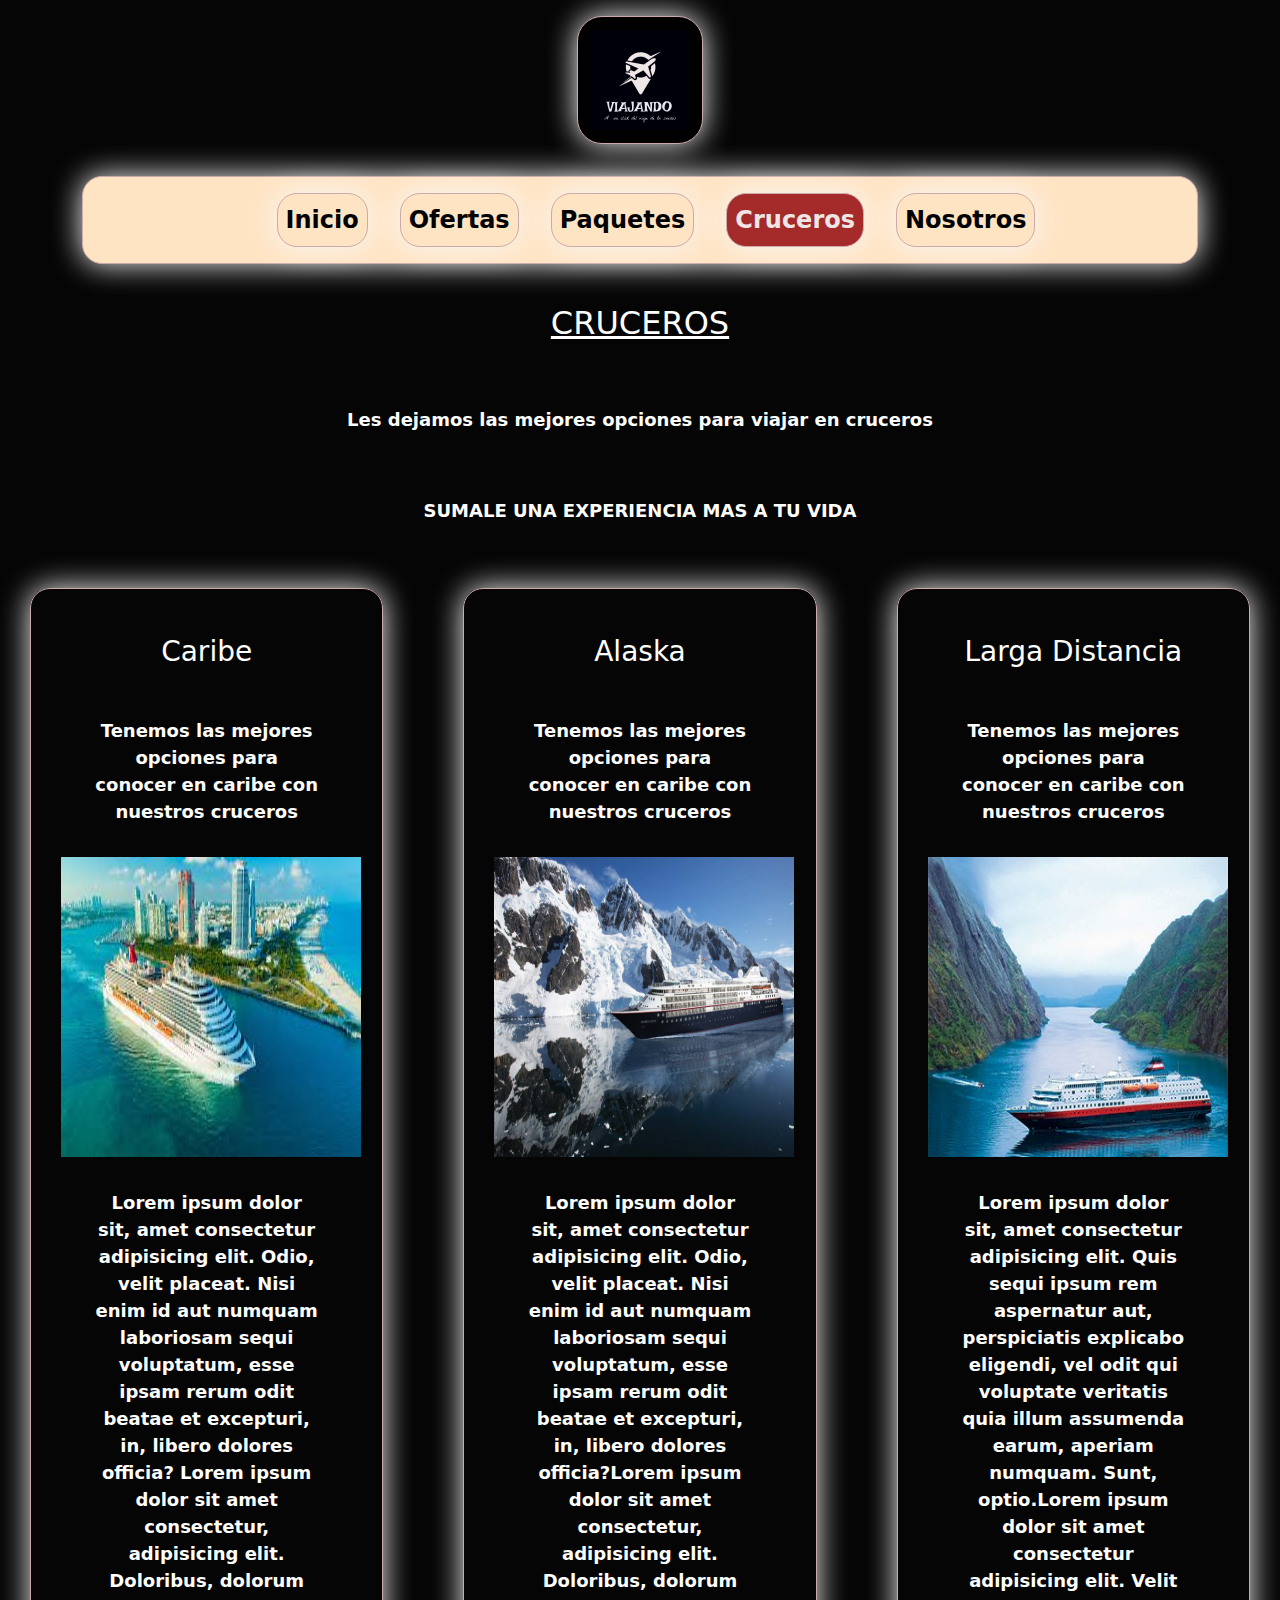
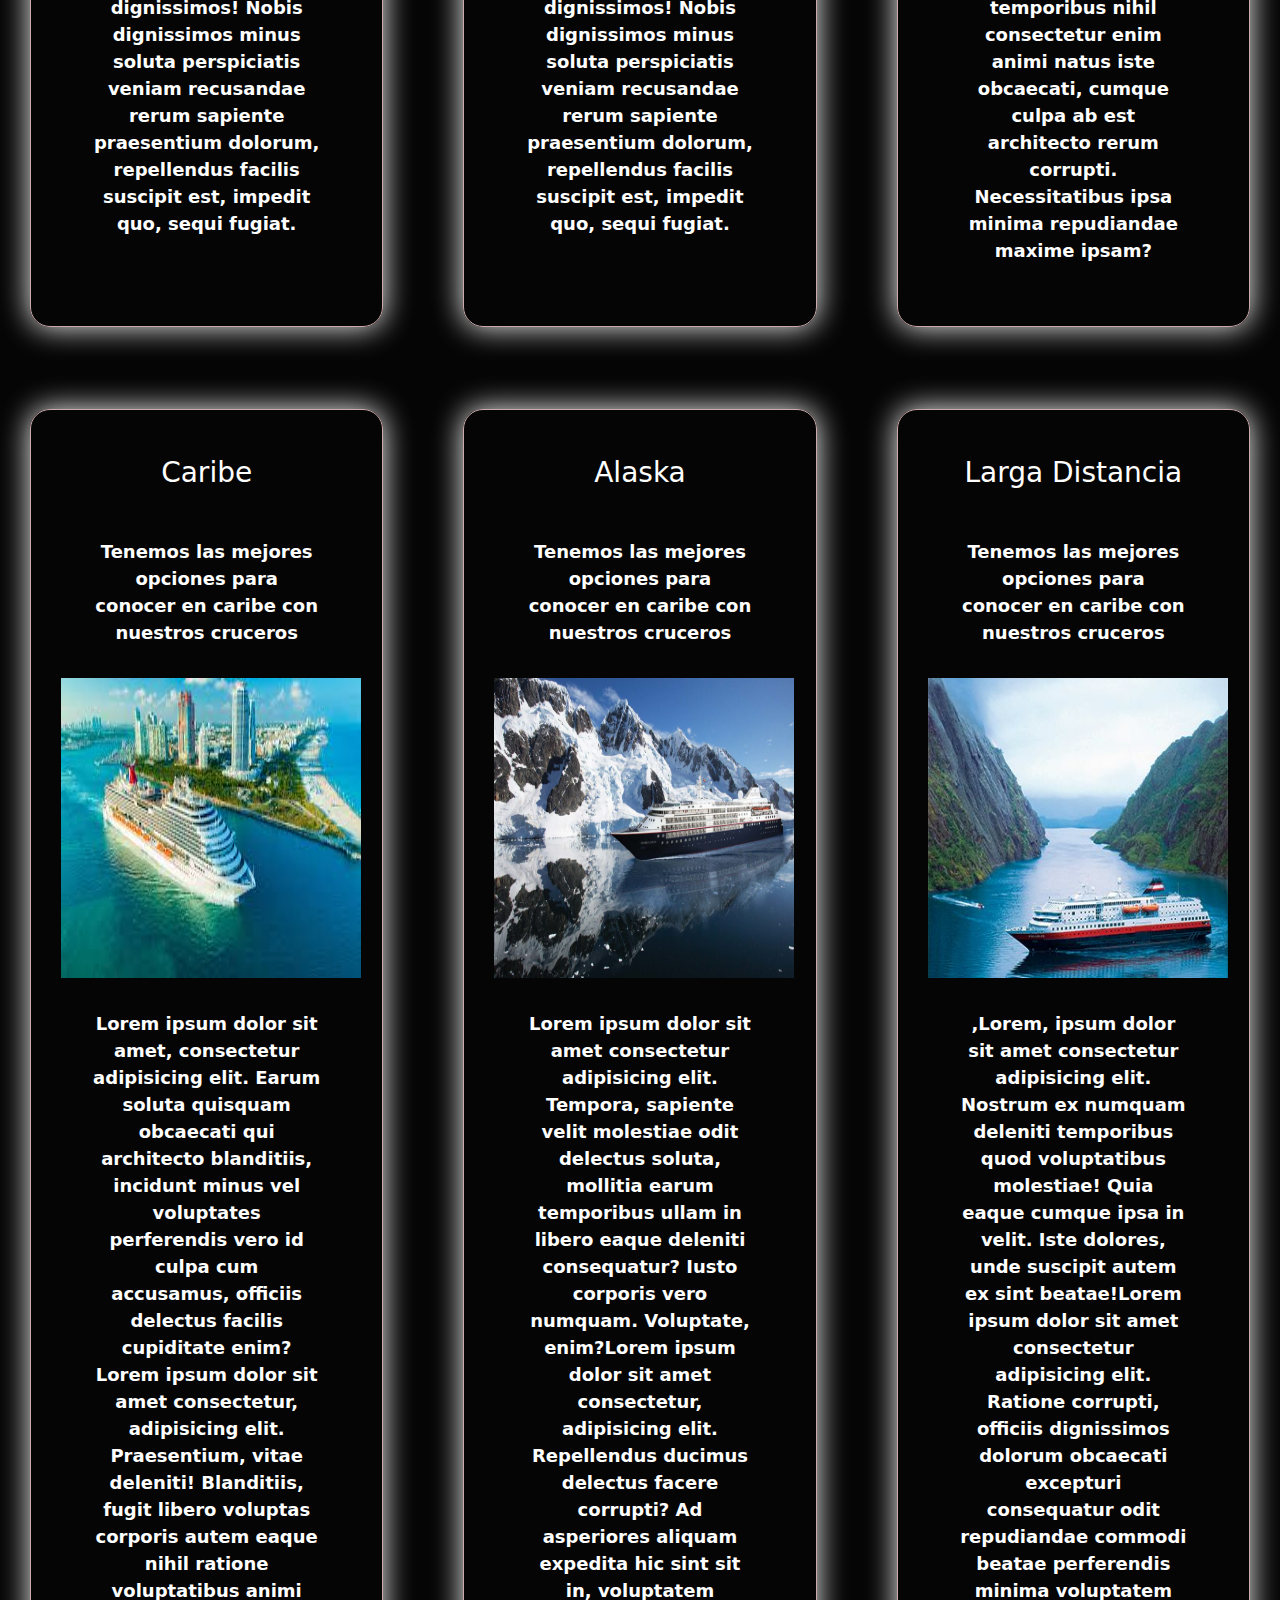
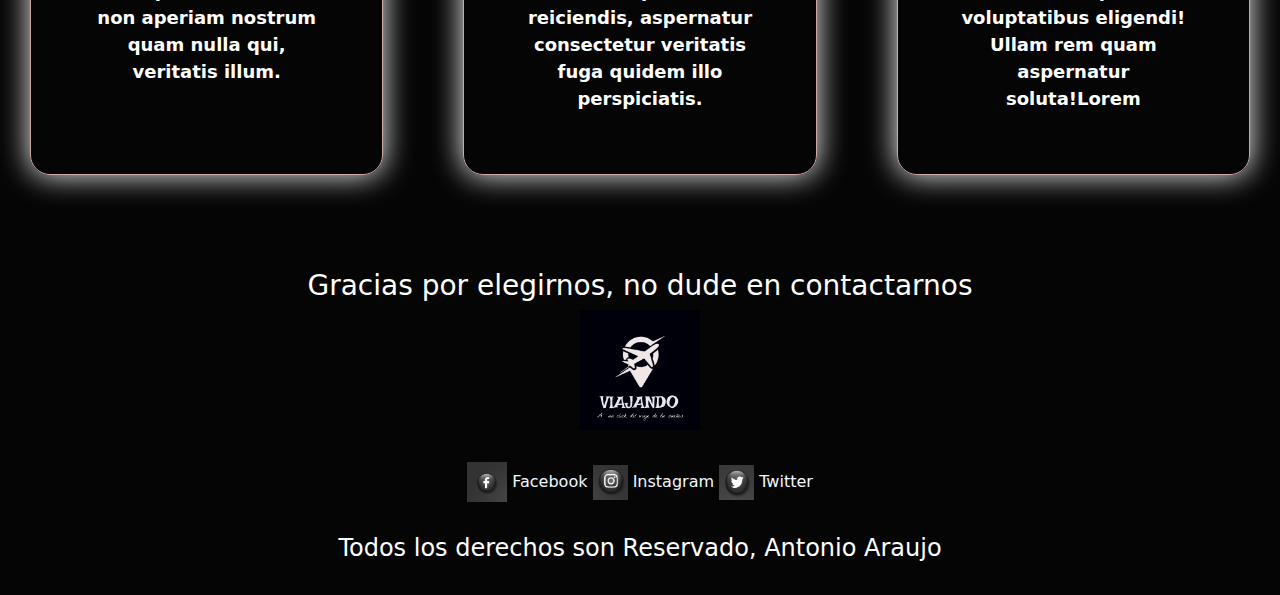
==== commit 45709b7b: "sass" ====
--- a/pag/cruceros.html
+++ b/pag/cruceros.html
@@ -113,9 +113,9 @@
         <div class="footer-icono">
             <img class="logo-fb" src="../imagenes-pro/logo.fb.jpg" alt="">
             <a href="www.facebook.com">Facebook</a>
-            <img class="logo-fb" src="../imagenes-pro/logo.insta.jpg" alt="">
+            <img class="logo-insta" src="../imagenes-pro/logo.insta.jpg" alt="">
             <a href="www.facebook.com">Instagram</a>
-            <img class="logo-fb" src="../imagenes-pro/logo.X.jpg" alt="">
+            <img class="logo-X" src="../imagenes-pro/logo.X.jpg" alt="">
             <a href="www.facebook.com">Twitter</a>
            
         <div>
--- a/estilos/estilos.css
+++ b/estilos/estilos.css
@@ -1,3 +1,11 @@
+<<<<<<< HEAD
+@charset "UTF-8";
+@import url("https://fonts.googleapis.com/css2?family=Anton&family=Dosis:wght@200..800&family=Quicksand:wght@300..700&family=Roboto:wght@100;900&display=swap");
+* {
+  margin: 0;
+  padding: 0;
+}
+
 body {
   background-color: black;
 }
@@ -34,7 +42,7 @@
 header .nav-mio .navegador-mio li {
   align-self: center;
   font-weight: bold;
-  font-size: 20px;
+  font-size: 24px;
   margin: 1rem;
   padding: 0.5rem;
   display: flex;
@@ -45,12 +53,28 @@
   border-radius: 20px;
   box-shadow: 0px 0px 30px rgb(248, 248, 248);
 }
+@media (max-width: 768px) {
+  header .nav-mio .navegador-mio li {
+    font-weight: 300;
+    font-size: 12px;
+    margin: 0.2rem;
+    padding: 0.4rem;
+  }
+}
+@media (min-width: 769px) and (max-width: 1024px) {
+  header .nav-mio .navegador-mio li {
+    font-weight: 500;
+    font-size: 18px;
+    margin: 0.8rem;
+    padding: 0.5rem;
+  }
+}
 header .nav-mio .navegador-mio .pag-selec {
   background-color: brown;
   color: rgb(238, 229, 229);
 }
 
-main h1 {
+main .titulo-reseña h1 {
   color: white;
   text-decoration: underline;
   text-align: center;
@@ -125,95 +149,106 @@
   margin: 2rem;
   padding: 2rem;
   text-align: center;
-  font-size: 20px;
+  font-size: 24px;
   font-weight: 500;
   color: white;
 }
-.logo-fb {
-  width: 40px;
-  height: 40px;
-}
-
-footer {
-  display: flex;
-  flex-direction: column;
-  justify-content: center;
-  align-items: center;
-  text-align: center;
-  color: white;
+@media (max-width: 768px) {
+  main h1 {
+    font-size: 18px;
+  }
+  main .buscador-vuelos {
+    width: 350px;
+    height: 350px;
+    margin: 1rem;
+    padding: 2rem;
+  }
+  main .buscador-vuelos h2 {
+    font-size: 12px;
+  }
+  main .buscador-vuelos .card-vuelo ul li {
+    font-size: 12px;
+  }
+  main .buscador-vuelos .btn-vuelo, main .buscador-vuelos .main-nosotros .formulario-mio .btn-formularios, .main-nosotros .formulario-mio main .buscador-vuelos .btn-formularios {
+    margin: 2rem;
+    padding: 0.5rem;
+  }
+  main .img-principal {
+    width: 200px;
+    height: 200px;
+  }
+  main .section {
+    display: flex;
+    flex-direction: column;
+    justify-content: center;
+    align-items: center;
+  }
+  main .section .principal-1, main .section .principal-2, main .section .principal-3, main .section .principal-2, main .section .principal-3 {
+    margin: 1rem;
+    padding: 1rem;
+    font-size: 12px;
+  }
+}
+@media (min-width: 769px) and (max-width: 1024px) {
+  main h1 {
+    font-size: 24px;
+  }
+  main .buscador-vuelos {
+    width: 450px;
+    height: 450px;
+    margin: 1.5rem;
+    padding: 3rem;
+  }
+  main .buscador-vuelos h2 {
+    font-size: 18px;
+  }
+  main .buscador-vuelos .card-vuelo ul li {
+    font-size: 12px;
+  }
+  main .buscador-vuelos .btn-vuelo, main .buscador-vuelos .main-nosotros .formulario-mio .btn-formularios, .main-nosotros .formulario-mio main .buscador-vuelos .btn-formularios {
+    margin: 2rem;
+    padding: 0.5rem;
+  }
+  main .img-principal {
+    width: 300px;
+    height: 300px;
+  }
+  main .section {
+    display: flex;
+    flex-direction: column;
+    justify-content: center;
+    align-items: center;
+    flex-wrap: wrap;
+  }
+  main .section .principal-1, main .section .principal-2, main .section .principal-3, main .section .principal-2, main .section .principal-3 {
+    margin: 2rem;
+    padding: 2rem;
+    font-size: 18px;
+  }
+}
+
+.img-HV {
+  width: 250px;
+  height: 200px;
   margin-top: 4rem;
-  gap: 2rem;
-}
-footer .footer-icono {
-  margin-top: 2rem;
-  margin-bottom: 1rem;
-}
-footer .footer-icono a {
-  text-decoration: none;
-  color: aliceblue;
-}
-footer .derechos {
-  margin-top: 2rem;
-}
-
-.img-cruceros {
-  width: 300px;
-  height: 300px;
-}
-
-.cruceros-principal {
-  display: flex;
-  flex-direction: column;
-  justify-content: center;
-  align-items: center;
-}
-.cruceros-principal .titulo-cruceros {
+}
+
+.principal-cruceros .img-HV {
+  width: 250px;
+  height: 200px;
+  margin-top: 4rem;
+}
+.principal-cruceros .titulo-ofertas {
   display: flex;
   flex-direction: column;
   justify-content: center;
   align-items: center;
   color: white;
-  font-size: 30px;
+  font-size: 24px;
   font-weight: bolder;
   text-align: center;
 }
-.cruceros-principal .card-cruceros {
-  display: grid;
-  grid-template-columns: repeat(3, 1fr);
-  gap: 20px;
-}
-.cruceros-principal .card-cruceros .card-individual {
-  border: 1px solid rgb(204, 170, 170);
-  border-radius: 20px;
-  box-shadow: 0px 0px 30px rgb(248, 248, 248);
-  margin: 30px;
-  padding: 30px;
-  font-weight: bold;
-  margin-top: 2rem;
-  text-align: center;
-  color: white;
-}
-.cruceros-principal .card-cruceros .card-individual p {
-  margin: 1rem;
-}
-
-.img-HV {
-  width: 250px;
-  height: 200px;
-  margin-top: 4rem;
-}
-
-main .titulo-ofertas {
-  display: flex;
-  flex-direction: column;
-  justify-content: center;
-  align-items: center;
-  color: white;
-  font-size: 30px;
-  font-weight: bolder;
-  text-align: center;
-}
-main .card-Hotel {
+.principal-cruceros .card-Hotel {
   display: grid;
   grid-template-columns: repeat(2, 1fr);
   grid-template-rows: repeat(3, 1fr);
@@ -221,31 +256,31 @@
   gap: 2rem;
   margin-top: 3rem;
 }
-main .card-Hotel .card-indihotel-1, main .card-Hotel .card-indihotel-3, main .card-Hotel .card-indihotel-2 {
+.principal-cruceros .card-Hotel .card-indihotel-1, .principal-cruceros .card-Hotel .card-indihotel-3, .principal-cruceros .card-Hotel .card-indihotel-2 {
   color: white;
-  font-size: large;
+  font-size: 24px;
+  width: 800px;
+  height: 500px;
   border: 1px solid rgb(204, 170, 170);
   border-radius: 20px;
   box-shadow: 0px 0px 30px rgb(248, 248, 248);
-  width: 900px;
-  height: 500px;
   text-align: center;
   padding-top: 2rem;
   grid-area: card1;
   grid-column: 1/3;
   grid-row: 1/3;
 }
-main .card-Hotel .card-indihotel-2 {
+.principal-cruceros .card-Hotel .card-indihotel-2 {
   grid-area: card2;
   grid-column: 2/4;
   grid-row: 2/4;
 }
-main .card-Hotel .card-indihotel-3 {
+.principal-cruceros .card-Hotel .card-indihotel-3 {
   grid-area: card3;
   grid-column: 1/3;
   grid-row: 3/3;
 }
-main .card-viajes {
+.principal-cruceros .card-viajes {
   display: flex;
   flex-direction: row;
   justify-content: space-evenly;
@@ -255,7 +290,7 @@
   box-shadow: 0px 0px 30px rgb(248, 248, 248);
   margin-top: 5rem;
 }
-main .card-viajes div {
+.principal-cruceros .card-viajes div {
   display: flex;
   flex-direction: column;
   justify-content: center;
@@ -270,11 +305,106 @@
   background-color: antiquewhite;
   text-align: center;
 }
-main .card-viajes div h2 {
+.principal-cruceros .card-viajes div h2 {
   margin-top: 1.5rem;
 }
-main .card-viajes div p {
+.principal-cruceros .card-viajes div p {
   margin-top: 1rem;
+}
+@media (max-width: 768px) {
+  .principal-cruceros .titulo-ofertas {
+    font-size: 12px;
+    font-weight: bolder;
+  }
+  .principal-cruceros .card-Hotel {
+    display: flex;
+    flex-direction: column;
+    justify-content: center;
+    align-items: center;
+    flex-wrap: wrap;
+  }
+  .principal-cruceros .card-Hotel .card-indihotel-1, .principal-cruceros .card-Hotel .card-indihotel-2, .principal-cruceros .card-Hotel .card-indihotel-3 {
+    width: 380px;
+    height: 300px;
+    font-size: 12px;
+  }
+  .principal-cruceros .card-Hotel .card-indihotel-1 img, .principal-cruceros .card-Hotel .card-indihotel-2 img, .principal-cruceros .card-Hotel .card-indihotel-3 img {
+    width: 100px;
+    height: 100px;
+  }
+  .principal-cruceros .card-viajes {
+    display: flex;
+    flex-direction: column;
+    justify-content: space-evenly;
+    align-items: center;
+    width: 400px;
+    justify-self: center;
+  }
+  .principal-cruceros .card-viajes div {
+    margin: 0.5rem;
+    padding: 0.2rem;
+    width: 320px;
+    height: 300px;
+  }
+  .principal-cruceros .card-viajes div img {
+    width: 150px;
+    height: 150px;
+    margin-top: 0.5rem;
+  }
+  .principal-cruceros .card-viajes div h2 {
+    font-size: 12px;
+    margin: 1rem;
+  }
+  .principal-cruceros .card-viajes div p {
+    font-size: 10px;
+  }
+}
+@media (min-width: 769px) and (max-width: 1024px) {
+  .principal-cruceros .titulo-ofertas {
+    font-size: 24px;
+    font-weight: bolder;
+  }
+  .principal-cruceros .card-Hotel {
+    display: flex;
+    flex-direction: column;
+    justify-content: center;
+    align-items: center;
+    flex-wrap: wrap;
+  }
+  .principal-cruceros .card-Hotel .card-indihotel-1, .principal-cruceros .card-Hotel .card-indihotel-2, .principal-cruceros .card-Hotel .card-indihotel-3 {
+    width: 500px;
+    height: 400px;
+    font-size: 18px;
+  }
+  .principal-cruceros .card-Hotel .card-indihotel-1 img, .principal-cruceros .card-Hotel .card-indihotel-2 img, .principal-cruceros .card-Hotel .card-indihotel-3 img {
+    width: 150px;
+    height: 200px;
+    margin-top: 0.5rem;
+  }
+  .principal-cruceros .card-viajes {
+    display: flex;
+    flex-direction: row;
+    justify-content: space-evenly;
+    align-items: center;
+  }
+  .principal-cruceros .card-viajes div {
+    margin: 0.5rem;
+    padding: 0.2rem;
+    width: 310px;
+    height: 350px;
+  }
+  .principal-cruceros .card-viajes div img {
+    width: 150px;
+    height: 150px;
+    margin-top: 0.5rem;
+  }
+  .principal-cruceros .card-viajes div h2 {
+    font-size: 18px;
+    margin: 1rem;
+  }
+  .principal-cruceros .card-viajes div p {
+    font-size: 12px;
+  }
 }
 
 .pag-paq .principal-paq {
@@ -288,7 +418,7 @@
   flex-direction: column;
   justify-content: center;
   align-items: center;
-  margin: 3rem;
+  margin: 1rem;
   padding: 2rem;
   width: 400px;
   height: fit-content;
@@ -329,18 +459,14 @@
 .pag-paq .principal-paq .card-paq6 {
   grid-area: australia;
 }
-
-.img-principal-alaska {
-  width: 350px;
-  height: 350px;
-}
-
-.paq-cruceros {
+.pag-paq .paq-cruceros {
   display: grid;
+  grid-template-columns: repeat(3, 1fr);
   grid-template-areas: "titulo2 titulo2 titulo2" "larga2 miami2 alaska2";
+  gap: 1rem;
   justify-self: center;
 }
-.paq-cruceros .titulo-crucero-paq {
+.pag-paq .paq-cruceros .titulo-crucero-paq {
   display: flex;
   flex-direction: column;
   justify-content: center;
@@ -358,7 +484,11 @@
   grid-area: titulo2;
   grid-column: 2/3;
 }
-.paq-cruceros .card-paq-cruceros1, .paq-cruceros .card-paq-cruceros3, .paq-cruceros .card-paq-cruceros2 {
+.pag-paq .paq-cruceros img {
+  width: 250px;
+  height: 250px;
+}
+.pag-paq .paq-cruceros .card-paq-cruceros1, .pag-paq .paq-cruceros .card-paq-cruceros3, .pag-paq .paq-cruceros .card-paq-cruceros2 {
   display: flex;
   flex-direction: column;
   justify-content: center;
@@ -366,19 +496,247 @@
   border: 1px solid rgb(204, 170, 170);
   border-radius: 20px;
   box-shadow: 0px 0px 30px rgb(248, 248, 248);
-  width: 400px;
+  width: 350px;
   height: 500px;
-  margin: 3rem;
+  margin: 1.5rem;
   padding: 0.5rem;
   text-align: center;
   color: white;
   grid-area: larga2;
 }
-.paq-cruceros .card-paq-cruceros2 {
+.pag-paq .paq-cruceros .card-paq-cruceros2 {
   grid-area: miami2;
 }
-.paq-cruceros .card-paq-cruceros3 {
+.pag-paq .paq-cruceros .card-paq-cruceros3 {
   grid-area: alaska2;
+}
+@media (max-width: 768px) {
+  .pag-paq .principal-paq {
+    display: flex;
+    flex-direction: column;
+    justify-content: center;
+    align-items: center;
+  }
+  .pag-paq .principal-paq .titulo-card-paq {
+    margin: 1rem;
+    padding: 2rem;
+    width: 200px;
+    height: 200px;
+  }
+  .pag-paq .principal-paq .titulo-card-paq h1 {
+    font-size: 12px;
+  }
+  .pag-paq .principal-paq .titulo-card-paq p {
+    font-size: 10px;
+  }
+  .pag-paq .principal-paq .card-paq1, .pag-paq .principal-paq .card-paq2, .pag-paq .principal-paq .card-paq3, .pag-paq .principal-paq .card-paq4, .pag-paq .principal-paq .card-paq5, .pag-paq .principal-paq .card-paq6 {
+    width: 350px;
+    height: 350px;
+  }
+  .pag-paq .principal-paq .card-paq1 h3, .pag-paq .principal-paq .card-paq2 h3, .pag-paq .principal-paq .card-paq3 h3, .pag-paq .principal-paq .card-paq4 h3, .pag-paq .principal-paq .card-paq5 h3, .pag-paq .principal-paq .card-paq6 h3 {
+    font-size: 12px;
+  }
+  .pag-paq .principal-paq .card-paq1 p, .pag-paq .principal-paq .card-paq2 p, .pag-paq .principal-paq .card-paq3 p, .pag-paq .principal-paq .card-paq4 p, .pag-paq .principal-paq .card-paq5 p, .pag-paq .principal-paq .card-paq6 p {
+    font-size: 10px;
+  }
+  .pag-paq .principal-paq .card-paq1 img, .pag-paq .principal-paq .card-paq2 img, .pag-paq .principal-paq .card-paq3 img, .pag-paq .principal-paq .card-paq4 img, .pag-paq .principal-paq .card-paq5 img, .pag-paq .principal-paq .card-paq6 img {
+    width: 180px;
+    height: 180px;
+  }
+  .pag-paq .paq-cruceros {
+    display: flex;
+    flex-direction: column;
+    justify-content: center;
+    align-items: center;
+  }
+  .pag-paq .paq-cruceros .titulo-crucero-paq {
+    margin: 1rem;
+    padding: 2rem;
+    width: 200px;
+    height: 200px;
+  }
+  .pag-paq .paq-cruceros .titulo-crucero-paq h3 {
+    font-size: 12px;
+  }
+  .pag-paq .paq-cruceros .titulo-crucero-paq p {
+    font-size: 10px;
+  }
+  .pag-paq .paq-cruceros .card-paq-cruceros1, .pag-paq .paq-cruceros .card-paq-cruceros2, .pag-paq .paq-cruceros .card-paq-cruceros3 {
+    width: 350px;
+    height: 350px;
+    margin: 1.5rem;
+    padding: 0.5rem;
+  }
+  .pag-paq .paq-cruceros .card-paq-cruceros1 h3, .pag-paq .paq-cruceros .card-paq-cruceros2 h3, .pag-paq .paq-cruceros .card-paq-cruceros3 h3 {
+    font-size: 12px;
+  }
+  .pag-paq .paq-cruceros .card-paq-cruceros1 p, .pag-paq .paq-cruceros .card-paq-cruceros2 p, .pag-paq .paq-cruceros .card-paq-cruceros3 p {
+    font-size: 10px;
+  }
+  .pag-paq .paq-cruceros .card-paq-cruceros1 img, .pag-paq .paq-cruceros .card-paq-cruceros2 img, .pag-paq .paq-cruceros .card-paq-cruceros3 img {
+    width: 150px;
+    height: 150px;
+  }
+}
+@media (min-width: 769px) and (max-width: 1024px) {
+  .pag-paq .principal-paq {
+    display: flex;
+    flex-direction: column;
+    justify-content: center;
+    align-items: center;
+  }
+  .pag-paq .principal-paq .titulo-card-paq {
+    margin: 1rem;
+    padding: 2rem;
+    width: 300px;
+    height: 300px;
+  }
+  .pag-paq .principal-paq .titulo-card-paq h1 {
+    font-size: 18px;
+    margin: 0.5rem;
+  }
+  .pag-paq .principal-paq .card-paq1, .pag-paq .principal-paq .card-paq2, .pag-paq .principal-paq .card-paq3, .pag-paq .principal-paq .card-paq4, .pag-paq .principal-paq .card-paq5, .pag-paq .principal-paq .card-paq6 {
+    width: 390px;
+    height: 390px;
+  }
+  .pag-paq .principal-paq .card-paq1 h3, .pag-paq .principal-paq .card-paq2 h3, .pag-paq .principal-paq .card-paq3 h3, .pag-paq .principal-paq .card-paq4 h3, .pag-paq .principal-paq .card-paq5 h3, .pag-paq .principal-paq .card-paq6 h3 {
+    font-size: 18px;
+  }
+  .pag-paq .principal-paq .card-paq1 p, .pag-paq .principal-paq .card-paq2 p, .pag-paq .principal-paq .card-paq3 p, .pag-paq .principal-paq .card-paq4 p, .pag-paq .principal-paq .card-paq5 p, .pag-paq .principal-paq .card-paq6 p {
+    font-size: 12px;
+  }
+  .pag-paq .principal-paq .card-paq1 img, .pag-paq .principal-paq .card-paq2 img, .pag-paq .principal-paq .card-paq3 img, .pag-paq .principal-paq .card-paq4 img, .pag-paq .principal-paq .card-paq5 img, .pag-paq .principal-paq .card-paq6 img {
+    width: 250px;
+    height: 250px;
+  }
+  .pag-paq .paq-cruceros {
+    display: flex;
+    flex-direction: column;
+    justify-content: center;
+    align-items: center;
+    flex-wrap: wrap;
+  }
+  .pag-paq .paq-cruceros .titulo-crucero-paq {
+    margin: 1rem;
+    padding: 2rem;
+    width: 200px;
+    height: 200px;
+  }
+  .pag-paq .paq-cruceros .titulo-crucero-paq h3 {
+    font-size: 18px;
+  }
+  .pag-paq .paq-cruceros .titulo-crucero-paq p {
+    font-size: 12px;
+  }
+  .pag-paq .paq-cruceros .card-paq-cruceros1, .pag-paq .paq-cruceros .card-paq-cruceros2, .pag-paq .paq-cruceros .card-paq-cruceros3 {
+    width: 300px;
+    height: 300px;
+    margin: 0.5rem;
+    padding: 0.5rem;
+  }
+  .pag-paq .paq-cruceros .card-paq-cruceros1 h3, .pag-paq .paq-cruceros .card-paq-cruceros2 h3, .pag-paq .paq-cruceros .card-paq-cruceros3 h3 {
+    font-size: 18px;
+  }
+  .pag-paq .paq-cruceros .card-paq-cruceros1 p, .pag-paq .paq-cruceros .card-paq-cruceros2 p, .pag-paq .paq-cruceros .card-paq-cruceros3 p {
+    font-size: 12px;
+  }
+  .pag-paq .paq-cruceros .card-paq-cruceros1 img, .pag-paq .paq-cruceros .card-paq-cruceros2 img, .pag-paq .paq-cruceros .card-paq-cruceros3 img {
+    width: 150px;
+    height: 150px;
+  }
+}
+
+.cruceros-principal {
+  display: flex;
+  flex-direction: column;
+  justify-content: center;
+  align-items: center;
+}
+.cruceros-principal .img-cruceros {
+  width: 300px;
+  height: 300px;
+}
+.cruceros-principal .titulo-cruceros {
+  display: flex;
+  flex-direction: column;
+  justify-content: space-evenly;
+  align-items: center;
+  color: white;
+  font-size: 24px;
+  font-weight: bolder;
+  text-align: center;
+}
+.cruceros-principal .card-cruceros {
+  display: grid;
+  grid-template-columns: repeat(3, 1fr);
+  gap: 20px;
+}
+.cruceros-principal .card-cruceros .card-individual {
+  border: 1px solid rgb(204, 170, 170);
+  border-radius: 20px;
+  box-shadow: 0px 0px 30px rgb(248, 248, 248);
+  margin: 30px;
+  padding: 30px;
+  font-weight: bold;
+  margin-top: 2rem;
+  text-align: center;
+  color: white;
+}
+.cruceros-principal .card-cruceros .card-individual p {
+  margin: 1rem;
+}
+@media (max-width: 768px) {
+  .cruceros-principal .img-cruceros {
+    width: 200px;
+    height: 200px;
+  }
+  .cruceros-principal .titulo-cruceros {
+    font-size: 18px;
+    font-weight: 400;
+  }
+  .cruceros-principal .card-cruceros {
+    display: flex;
+    flex-direction: column;
+    justify-content: center;
+    align-items: center;
+  }
+  .cruceros-principal .card-cruceros .card-individual {
+    font-weight: 300;
+  }
+  .cruceros-principal .card-cruceros .card-individual h3 {
+    font-size: 12px;
+  }
+  .cruceros-principal .card-cruceros .card-individual p {
+    font-size: 10px;
+  }
+}
+@media (min-width: 769px) and (max-width: 1024px) {
+  .cruceros-principal .img-cruceros {
+    width: 300px;
+    height: 300px;
+  }
+  .cruceros-principal .titulo-cruceros {
+    font-size: 24px;
+    font-weight: 600;
+  }
+  .cruceros-principal .card-cruceros {
+    display: flex;
+    flex-direction: column;
+    justify-content: center;
+    align-items: center;
+    flex-wrap: wrap;
+  }
+  .cruceros-principal .card-cruceros .card-individual {
+    width: min-content;
+    height: max-content;
+    font-weight: 500;
+  }
+  .cruceros-principal .card-cruceros .card-individual h3 {
+    font-size: 18px;
+  }
+  .cruceros-principal .card-cruceros .card-individual p {
+    font-size: 12px;
+  }
 }
 
 .main-nosotros .principal-nos {
@@ -414,7 +772,7 @@
   margin: 0.5rem;
   padding: 2rem;
   color: white;
-  width: 450px;
+  width: 325px;
   gap: 2rem;
   text-align: center;
   grid-area: card-nos1;
@@ -445,7 +803,774 @@
   text-align: center;
   margin: 2rem;
 }
-/*
+@media (max-width: 768px) {
+  .main-nosotros .principal-nos {
+    display: flex;
+    flex-direction: column;
+    justify-content: center;
+    align-items: center;
+    width: 400px;
+    margin: 0 auto;
+  }
+  .main-nosotros .principal-nos h2 {
+    font-size: 18px;
+    font-weight: 800;
+  }
+  .main-nosotros .principal-nos h3, .main-nosotros .principal-nos h5, .main-nosotros .principal-nos p {
+    font-size: 10px;
+    font-weight: 300;
+  }
+  .main-nosotros .principal-nos .card-staff-1, .main-nosotros .principal-nos .card-staff-2, .main-nosotros .principal-nos .card-staff-3 {
+    width: 320px;
+    gap: 0.5rem;
+  }
+  .main-nosotros .formulario-mio {
+    margin: 1rem;
+    padding: 2rem;
+    width: 320px;
+    font-size: small;
+    font-weight: 400;
+  }
+  .main-nosotros .formulario-mio .btn-vuelo, .main-nosotros .formulario-mio .btn-formularios {
+    font-size: small;
+    font-weight: 400;
+  }
+}
+@media (min-width: 769px) and (max-width: 1024px) {
+  .main-nosotros .principal-nos {
+    display: flex;
+    flex-direction: column;
+    justify-content: center;
+    align-items: center;
+    width: 450px;
+    margin: 0 auto;
+  }
+  .main-nosotros .principal-nos h2 {
+    font-size: 24px;
+    font-weight: 800;
+  }
+  .main-nosotros .principal-nos h3, .main-nosotros .principal-nos h5, .main-nosotros .principal-nos p {
+    font-size: 12px;
+    font-weight: 300;
+  }
+  .main-nosotros .principal-nos .card-staff-1, .main-nosotros .principal-nos .card-staff-2, .main-nosotros .principal-nos .card-staff-3 {
+    width: 400px;
+    gap: 1rem;
+  }
+  .main-nosotros .formulario-mio {
+    margin: 1rem;
+    padding: 2rem;
+    font-size: 12px;
+    font-weight: 400;
+  }
+  .main-nosotros .formulario-mio .btn-vuelo, .main-nosotros .formulario-mio .btn-formularios {
+    font-size: 12px;
+    font-weight: 400;
+  }
+}
+
+footer {
+  display: flex;
+  flex-direction: column;
+  justify-content: center;
+  align-items: center;
+  text-align: center;
+  color: white;
+  margin-top: 4rem;
+  gap: 2rem;
+}
+footer .logo-fb {
+  width: 40px;
+  height: 40px;
+}
+footer .footer-icono {
+  margin-top: 2rem;
+  margin-bottom: 1rem;
+}
+footer .footer-icono a {
+  text-decoration: none;
+  color: aliceblue;
+}
+footer .derechos {
+  margin-top: 2rem;
+}
+@media (max-width: 768px) {
+  footer h3, footer a {
+    font-size: 12px;
+  }
+  footer .derechos h4 {
+    font-size: 10px;
+  }
+}
+@media (min-width: 769px) and (max-width: 1024px) {
+  footer h3, footer a {
+    font-size: 18px;
+  }
+  footer .derechos h4 {
+    font-size: 12px;
+  }
+}
+
+/*# sourceMappingURL=estilos.css.map */
+=======
+
+@import url('https://fonts.googleapis.com/css2?family=Anton&family=Dosis:wght@200..800&family=Quicksand:wght@300..700&family=Roboto:wght@100;900&display=swap');
+*{
+    margin: 0;
+    padding: 0;
+    box-sizing: 0;
+   
+}
+body{
+    background-color: rgb(5, 5, 5);
+    color: aliceblue;
+   
+
+}
+
+.footer {
+    color: aliceblue;
+    grid-area: footer;
+}
+.logo-agencia{
+    width: 120px;
+    height: 120px;
+    
+    
+}
+.img-principal{
+    width: 300px;
+    height: 300px;
+    
+}
+.logo-fb{
+    width: 35px;
+    height: 35px;
+}
+.logo-insta{
+    width: 35px;
+    height: 35px;
+}
+.logo-X{
+    width: 35px;
+    height: 35px;
+}
+.navbar-mio{
+    display: flex;
+    align-items: center;
+    justify-self: center;
+    margin: 1rem;
+    border-radius: 20px;
+    box-shadow: 0px 0px 30px rgb(235, 222, 222, 0.8);
+
+}
+.container-mio {
+    list-style: none;
+    background-color: aliceblue;
+    color: black;
+    text-decoration: none;
+    border: 1px solid white;
+    border-radius: 25px;
+    padding: 15px;
+}
+.nav-mio{
+    width:100%;
+    color: black;
+    margin-top: 2rem;
+}
+.navegador-mio{
+    
+    display: flex;
+    flex-direction: row;
+    list-style: none;
+    text-decoration: none;
+    justify-content: center;
+    border: 1px solid white;
+    border-radius: 20px;
+    background-color: bisque;
+    
+    
+
+}
+.navbar-brand{
+    margin-right: 0px;
+}
+.navegador-mio li{
+    align-self: center;
+    font-weight: bold;
+    font-size: larger;
+    margin: 1rem;
+    padding: 0.5rem;
+    align-items: center;
+    justify-content: space-between;
+    border: 1px solid black;
+    border-radius: 20px;
+}
+.pag-selec{
+    background-color: rgb(95, 48, 48);
+    color: rgb(238, 229, 229);
+    
+   
+}
+/**Aca empiezo a darle movimiento a mis contenedores, y ubicarlos como me gustaria/*/
+/**header{
+    
+    display: grid;
+    grid-template-columns: repeat(5,1fr);
+    grid-template-rows:1fr 120px;
+    grid-template-areas: 
+                        "link link link link link"
+                        "nav nav nav nav nav";
+}
+.encabezado{
+
+   grid-area: link;
+   display: flex;
+   flex-direction: row;
+   justify-content: space-around;
+   align-items: center;
+}
+.encabezado a{
+    list-style: none;
+    background-color: aliceblue;
+    color: black;
+    text-decoration: none;
+    border: 1px solid white;
+    border-radius: 25px;
+    padding: 15px;
+}
+.navegador li{
+    text-decoration: none;
+    list-style: none;
+    
+}
+.navegador li a{
+    display: flex;
+    color: white;
+    border: 1px solid white;
+    border-radius: 25px;
+    padding: 15px;
+}
+.navegador{
+    display: flex;
+    justify-content: space-around;
+    align-items: center;
+    background-color: black;
+}/**
+.navbar{
+    border-bottom: 2px solid white;
+    border-top: 2px solid white;
+    padding: 20px;
+    margin: 10px 0;
+    grid-area: nav;
+    
+    
+}*/
+/*EMPEZAMOS DANDO ESTILOS A LA PARTE PRINCIPAL DEL INDEX*/
+/*.conteiner{
+    display: grid;
+    grid-template-rows: 120px repeat(2,1fr);
+    grid-template-columns: repeat(3,1fr);
+    grid-template-areas: "titulo-res titulo-res titulo-res"
+                         "buscador buscador buscador"
+                         "section section section";
+
+}*/
+
+   /*Dandole estilo a la parte central de mi index*/
+
+h2{
+
+    justify-content: center;
+    text-align: center;
+    text-decoration: underline;
+    margin-bottom: 2rem;
+    margin-top: 1.5rem;
+}
+.buscador-vuelos ul{
+    list-style-type: none;
+    margin-left: 1rem;
+}
+.card-vuelo{
+    justify-self: center;
+    margin-bottom: 2rem;
+}
+.buscador-vuelos{
+    grid-area: buscador;
+    display: flex;
+    flex-direction: column;
+    justify-content: center;
+    justify-self: center;
+    padding: 2rem;
+    width: auto;
+    height: 50%;
+    background-color: rgb(43, 43, 56);
+    margin: 2rem ;
+    border: 2px solid white;
+    border-radius: 20px;
+    font-size: large;
+    
+   
+    
+   
+   
+   
+}
+.buscador-vuelos label{
+    width: 150px;
+    height: 20px;
+    display: inline-block;
+    
+    
+    
+}
+.buscador-vuelos input{
+    width: 250px;
+    height: 20px;
+    display: inline-block;
+   
+    
+}
+.btn-vuelo{
+    
+    display: flex;
+    justify-self: center;
+    margin-top: 2rem;
+    color: rgb(240, 234, 234);
+    background-color: black;
+    padding: 0.5rem;
+    border: 2px solid rgba(121, 111, 111, 0.678);
+    border-radius: 20px;
+}
+/* aca empiezo a trabajar con el centro de mi pagina principal*/
+
+
+
+
+
+
+
+
+.titulo-reseña{
+    grid-area: titulo-res;
+    display: flex;
+    justify-content: center;
+    text-align: center;
+    text-decoration: underline;
+    margin-bottom: 4rem;
+    margin-top: 4rem;
+    grid-area: titulo;
+}
+
+
+
+
+.section{
+    grid-area: section;
+    width: 100%;
+    display: flex;
+    flex-direction: row;
+    justify-content: center;
+    gap: 2rem;
+}/*
+.principal-1{
+    grid-area: principal-1;
+    box-shadow: 0px 0px 30px rgb(235, 222, 222, 0.8);
+    align-items: center;
+    justify-items: center;
+    padding: 2rem 2rem;
+    font-weight: 800;
+    border: 1px solid white;
+    border-radius: 20px ;
+    text-align: center;
+}*/
+.principal-1, .principal-2, .principal-3{
+    display: flex;
+    flex-direction: column;
+    justify-content: center;
+    text-align: center;
+    align-items: center;
+    font-size: small;
+    font-weight: 500;
+    box-shadow: 0px 0px 30px rgb(235, 222, 222, 0.8);
+    border: 1px solid white;
+    border-radius: 20px ;
+    padding: 1rem;
+    margin: 1rem;
+}/*
+.principal-2{
+    grid-area: principal-2;
+    box-shadow: 0px 0px 30px rgb(235, 222, 222, 0.8);
+    align-items: center;
+    justify-items: center;
+    padding:2rem 2rem;
+    font-weight: 800;
+    border: 1px solid white;
+    border-radius: 20px ;
+    text-align: center;
+    
+}
+.principal-3{
+    grid-area: principal-3;
+    box-shadow: 0px 0px 30px rgb(235, 222, 222, 0.8);
+    align-items: center;
+    justify-items: center;
+    padding: 2rem 2rem;
+    font-weight: 800;
+    border: 1px solid white;
+    border-radius: 20px ;
+    text-align: center;
+}*/
+/** ACA EMPEZAMOS AL TRABAJAR EL FOOTER**/
+
+footer{
+    display:flex;
+    flex-direction: column;
+    justify-self: center;
+    text-align: center;
+    margin-top: 4rem;
+    gap: 2rem;
+   
+}
+
+
+
+.derechos{
+   
+    margin: 2rem;
+}
+
+.footer-icono a{
+    text-decoration: none;
+    color: #ffffff;
+      
+}
+
+
+
+
+
+
+/** ACA DAMOS ESTILOS A PAG DE CRUCEROS**/
+.img-cruceros{
+    height: 300px;
+    width: 300px;
+}
+.cruceros-principal{
+    display: grid;
+}
+.titulo-cruceros{
+    text-align: center;
+    font-size: x-large;
+    font-weight: bolder;
+}
+.card-individual h3,p{
+    padding: 1rem;
+}
+.card-individual{
+    
+    border: 2px solid white;
+    border-radius: 20px;
+    min-height: 100px;
+    font-weight: bold;
+    padding: 30px;
+    margin: 20px;
+    margin-top: 2rem;
+    position: relative;
+    overflow: hidden;
+    background-size: cover;
+    text-align: center;
+    box-shadow: 0px 0px 30px rgb(235, 222, 222, 0.8);
+      
+}
+.card-cruceros{
+    display: grid;
+    grid-template-columns: repeat(3,1fr);
+    gap: 20px;
+    
+    
+}
+/** ACA DAMOS CLASES A LA PAG OFERTAS**/
+.img-HV{
+    width: 250px;
+    height: 200px;
+    margin-top: 4rem;
+}
+
+.card-Hotel{
+    display: grid;
+    width: 90%;
+    height: auto;
+    grid-template-rows: repeat(3,1fr);
+    grid-template-columns: repeat(2,1fr);
+    grid-template-areas: "card1 card1 "
+                         "card2 card2 " 
+                         "card3 card3 ";
+    gap: 1rem;
+    margin-top: 3rem;
+    
+}
+.card-Hotel h4, p{
+    font-size: large;
+    margin-top: 1rem;
+    text-align: center;
+    
+}
+.card-indihotel-1{
+    grid-area: card1;
+    grid-column-start: 1/3 ;
+    grid-row: 1/3;
+    height: 500px;
+    width: 900px;
+    border: 2px solid white;
+    border-radius: 20px;
+    box-shadow: 0px 0px 30px rgb(235, 222, 222, 0.8);
+    text-align: center;
+    justify-content: center;
+}
+.card-indihotel-2{
+    grid-area: card2;
+    grid-column: 2/4;
+    grid-row: 2/4;
+    height: 500px;
+    width: 900px;
+    border: 2px solid white;
+    border-radius: 20px;
+    box-shadow: 0px 0px 30px rgb(235, 222, 222, 0.8);
+    text-align: center;
+
+}
+.card-indihotel-3{
+    grid-area: card3;
+    grid-column: 1/3;
+    grid-row: 3/3;
+    height: 500px;
+    width: 900px;
+    border: 2px solid white;
+    border-radius: 20px;
+    box-shadow: 0px 0px 30px rgb(235, 222, 222, 0.8);
+    text-align: center;
+
+}
+.card-viajes{
+    display: flex;
+    flex-direction: row;
+    margin-top: 5rem;
+    justify-content: space-evenly;
+    align-items: center;
+    border: 4px solid white ;
+    border-radius: 20px;
+}
+.card-lugares{
+    background-color: rgb(3, 3, 3);
+    border: 2px solid white;
+    border-radius: 20px;
+    box-shadow: 0px 0px 30px rgb(235, 222, 222, 0.8);
+    
+    width: 370px;
+    margin: 2rem;
+    text-align: center;
+}
+.card-luagres h2,p{
+    font-size: large;
+    margin-top: 1rem;
+    
+}
+/*ACA EMPEZAMOS A DARLE ESTILOS A LA PAG PAQUETES*/
+.principal-paq{
+    display: grid;
+    grid-template-columns: repeat(3,1fr);
+    /*grid-template-rows: repeat(3,1fr);*/
+    gap: 2rem;
+    grid-template-areas: "titulo titulo titulo"
+                          "miami cusco madrid"
+                          "barce bali australia";
+}
+.titulo-card-paq{
+    grid-area: titulo;
+    grid-column: 2/3;
+    height: fit-content;
+    text-align: center;
+    border: 2px solid white;
+    border-radius: 20px;
+    box-shadow: 0px 0px 30px rgba(102, 92, 92, 0.8);
+    width: 500px;
+    padding: 2rem;
+    margin: 3rem;
+    background-color: antiquewhite;
+    color: black;
+    
+
+}
+.card-paq1{
+    grid-area: miami;
+    text-align: center;
+    border: 2px solid white;
+    border-radius: 20px;
+    box-shadow: 0px 0px 30px rgb(235, 222, 222, 0.8);
+    
+    padding: 2rem;
+}
+.card-paq2{
+    grid-area: cusco;
+    text-align: center;
+    border: 2px solid white;
+    border-radius: 20px;
+    box-shadow: 0px 0px 30px rgb(235, 222, 222, 0.8);
+    padding: 2rem;
+}
+.card-paq3{
+    grid-area: madrid;
+    text-align: center;
+    border: 2px solid white;
+    border-radius: 20px;
+    box-shadow: 0px 0px 30px rgb(235, 222, 222, 0.8);
+    
+    padding: 2rem;
+}
+.card-paq4{
+    grid-area: barce;
+    text-align: center;
+    border: 2px solid white;
+    border-radius: 20px;
+    box-shadow: 0px 0px 30px rgb(235, 222, 222, 0.8);
+    
+    padding: 2rem;
+}.card-paq5{
+    grid-area: bali;
+    text-align: center;
+    border: 2px solid white;
+    border-radius: 20px;
+    box-shadow: 0px 0px 30px rgb(235, 222, 222, 0.8);
+   
+    padding: 2rem;
+}.card-paq6{
+    grid-area: australia;
+    text-align: center;
+    border: 2px solid white;
+    border-radius: 20px;
+    box-shadow: 0px 0px 30px rgb(235, 222, 222, 0.8);
+    
+    padding: 2rem;
+}
+.img-principal-alaska{
+    width: 350px;
+    height: 350px;
+}
+.img-principal-miami{
+    width: 350px;
+    height: 350px;
+}
+.paq-cruceros{
+
+    display: grid;
+    grid-template-areas: "titulo2 titulo2 titulo2"
+                          "larga2 miami2 alaska2";
+}
+.titulo-crucero-paq{
+    grid-area: titulo2;
+    grid-column: 2/3;
+    height: fit-content;
+    text-align: center;
+    border: 2px solid rgb(90, 42, 42);
+    border-radius: 20px;
+    box-shadow: 0px 0px 30px rgba(85, 77, 77, 0.8);
+    width: 400px;
+    margin-top: 3rem;
+    padding: 2rem;
+    margin: 3rem;
+    background-color: antiquewhite;
+    color: black;
+}
+.card-paq-cruceros1{
+    grid-area: larga2;
+    text-align: center;
+    border: 2px solid white;
+    border-radius: 20px;
+    box-shadow: 0px 0px 30px rgb(235, 222, 222, 0.8);
+    width: 500px;
+    padding: 2rem;
+
+}
+.card-paq-cruceros2{
+    grid-area: miami2;
+    text-align: center;
+    border: 2px solid white;
+    border-radius: 20px;
+    box-shadow: 0px 0px 30px rgb(235, 222, 222, 0.8);
+    width: 500px;
+    padding: 2rem;
+
+}
+.card-paq-cruceros3{
+    grid-area: alaska2;
+    text-align: center;
+    border: 2px solid white;
+    border-radius: 20px;
+    box-shadow: 0px 0px 30px rgb(235, 222, 222, 0.8);
+    width: 500px;
+    padding: 2rem;
+
+}
+/** estilos de pagina nosotros**/
+.principal-nos{
+    width: 90%;
+   
+    display: grid;
+    justify-content: space-evenly;
+    grid-template-columns: repeat(3,1fr);
+    grid-template-rows: 1fr 2fr;
+    grid-template-areas: "titulo-nos titulo-nos titulo-nos "
+                          "card-nos1 card-nos2 card-nos3";
+    margin: 0 auto;
+    gap: 1rem;
+
+}
+.titulo-nos{
+    grid-area: titulo-nos;
+    justify-self: center;
+    height: fit-content;
+    text-align: center;
+    border: 2px solid rgb(37, 32, 32);
+    border-radius: 20px;
+    box-shadow: 0px 0px 30px rgba(206, 195, 195, 0.8);
+    width: 300px;
+    padding: 2rem;
+    margin: 3rem;
+    background-color: rgb(0, 0, 0);
+    color: rgb(255, 255, 255);
+}
+.card-staff-1{
+    width: 95%;
+    grid-area: card-nos1;
+    text-align: center;
+    border: 2px solid white;
+    border-radius: 20px;
+    box-shadow: 0px 0px 30px rgb(235, 222, 222, 0.8);
+    
+    padding: 2rem;
+    
+}
+.card-staff-2{
+    width: 95%;
+    grid-area: card-nos2;
+    text-align: center;
+    border: 2px solid white;
+    border-radius: 20px;
+    box-shadow: 0px 0px 30px rgb(235, 222, 222, 0.8);
+   
+    padding: 2rem;
+}
+.card-staff-3{
+    width: 95%;
+    grid-area: card-nos3;
+    text-align: center;
+    border: 2px solid white;
+    border-radius: 20px;
+    box-shadow: 0px 0px 30px rgb(235, 222, 222, 0.8);
+    
+    padding: 2rem;
+}
 .formulario-mio{
     border: 2px solid white;
     border-radius:20px ;
@@ -454,8 +1579,8 @@
     display: flex;
     flex-direction: column;
     justify-self: center;
-
-
+    
+   
 }
 .btn-formularios{
     background-color: black;
@@ -465,6 +1590,608 @@
     font-size: medium;
     font-weight: 400;
     border: 1px solid white;
-}*/
-
-/*# sourceMappingURL=estilos.css.map */
+}
+
+/**Trabajando con mediaquerys*/
+@media (max-width: 768px){
+
+
+
+   /* .encabezado{
+        
+        width: 100%;
+        display: flex;
+        flex-direction: row;
+        justify-content: space-between;
+    }
+    figure{
+        width: auto;
+        justify-content: center;
+    }
+    .encabezado a{
+        font-size: 14px;
+        width: auto;
+        padding: 8px;
+    }
+    .navegador{
+        width: 100%;
+       
+        display: flex;
+        flex-direction: row;
+        justify-content: space-evenly;
+        
+    }
+    .navegador a{
+        font-size: 13px;
+        width: auto;
+    }*/
+    /*.navbar-mio{
+        display: flex;
+        align-self: center;
+        align-content: center;
+        justify-self: center;
+        margin: 1rem;
+        border-radius: 20px;
+        box-shadow: 0px 0px 30px rgb(235, 222, 222, 0.8);
+    
+    }*/
+    .logo-agencia{
+        width: 80px;
+        height: 80px;
+        
+    }
+    .navbar-mio{
+        display: flex;
+        width: min-content;
+        align-items: center;
+        justify-self: center;
+        justify-content: center;
+        margin: 1rem auto;
+        border-radius: 20px;
+        box-shadow: 0px 0px 30px rgb(235, 222, 222, 0.8);
+    
+    }
+    .navegador-mio{
+        width: 100%;
+        display: flex;
+        flex-direction: row;
+        flex-wrap: wrap;
+        padding-left: none;
+        list-style: none;
+        text-decoration: none;
+        justify-content: center;
+        border: 1px solid white;
+        border-radius: 20px;
+        background-color: bisque;
+        
+    }
+    .navbar-brand{
+        margin-right: 0px;
+    } 
+    .nav-mio{
+        margin-top: 2rem;
+
+    }
+    .navegador-mio li{
+
+        align-self: center;
+        font-weight:300;
+        font-size: smaller;
+        margin: 0.1rem;
+        padding: 0.3rem;
+        align-items: center;
+        justify-content: space-between;
+        border: 1px solid black;
+        border-radius: 20px;
+    }
+    h1{
+        font-size:large;
+        font-weight: 400;
+    }
+
+    .section{
+     
+        display: flex;
+        flex-direction: column;
+        width: 100%;
+        align-items: center;
+    }
+    .buscador-vuelos{
+        font-size: small;
+        padding: 0;
+    }
+    .card-vuelo ul{
+        margin-right: 2rem;
+    }
+    .principal-1,.principal-2,.principal-3{
+        font-size: small;
+        font-weight: 600;
+        justify-self: center;
+        align-items: center;
+
+
+    }
+    /**Aca usamos mediaquerys para la pag ofertas*/
+    .principal-cruceros{
+        width: 100%;
+        display: flex;
+        flex-direction: column;
+        justify-content: center;
+        align-items: center;
+    }
+    .card-Hotel{
+        display: flex;
+        flex-direction: column;
+        justify-content: center;
+        align-items: center;
+    
+
+
+    }
+
+    .card-indihotel-1, .card-indihotel-2,.card-indihotel-3, .card-lugares{
+        display: flex;
+        width: 390px;
+        flex-direction: column;
+        justify-content: center;
+        align-items: center;
+        align-self: center;
+        padding: 2rem; 
+        font-weight: 300;
+        font-size: smaller;
+    }
+    .img-HV{
+        width: 100px;
+        height: 100px;
+        margin: 0.5rem;
+    }
+    .card-viajes{
+        display: flex;
+        flex-direction: column;
+        justify-content: center;
+        width: 390px;
+    }
+    .card-lugares{
+        display: flex;
+        width: 350px;
+        flex-direction: column;
+        justify-content: center;
+        align-items: center;
+        align-self: center;
+        padding: 2rem; 
+        font-weight: 300;
+        font-size: smaller;
+    }
+
+    /**aca usamos mediasquerys en pag paquetes*/
+    .pag-paq{
+        display: flex;
+        flex-direction: column;
+        justify-content: center;
+        align-items: center;
+    }
+    .pag-paq h3,.paq-cruceros h3{
+        font-size: smaller;
+        font-weight: 300;
+    }
+    .pag-paq p,.paq-cruceros p{
+        font-size: medium;
+        font-weight: 300;
+    }
+    .titulo-card-paq,.titulo-crucero-paq{
+        font-size: smaller;
+        font-weight: 300;
+        width: 300px;
+        height: 200px;
+        padding: 1rem;
+    }
+
+    .principal-paq, .paq-cruceros{
+        display: flex;
+        flex-direction: column;
+        justify-content: center;
+        align-items: center;
+        margin: 0 auto;
+        gap: 1rem;
+    }
+    .card-paq1,.card-paq2,.card-paq3,.card-paq4,.card-paq5,.card-paq6,.card-paq-cruceros1,.card-paq-cruceros2,.card-paq-cruceros3{
+        width: 380px;
+        text-align: center;
+        border: 2px solid white;
+        border-radius: 20px;
+        box-shadow: 0px 0px 30px rgb(235, 222, 222, 0.8);
+        padding: 1rem;
+        font-size: smaller;
+        font-weight: 300;
+    }
+    /*ACA usamos mediaquerys en la pag cruceros*/
+    .cruceros-principal{
+        
+        display: flex;
+        flex-direction: column;
+        justify-content: center;
+        margin: 0 auto;
+        align-items: center;
+    }
+    .titulo-cruceros h2{
+        font-size: medium;
+        font-weight: 600;
+    }
+    .titulo-cruceros p{
+        font-size: smaller;
+        font-weight: 300;
+    }
+    .card-cruceros{
+        width: 400px;
+        display: flex;
+        flex-direction: column;
+        justify-content: center;
+        align-items: center;
+        gap: 0.5rem;
+    }
+    .card-individual{
+        width: 380px;
+        display: flex;
+        flex-direction: column;
+        justify-content: center;
+        align-items: center;
+        margin: 0 auto;
+    }
+    .card-individual h3{
+
+        font-size: large;
+        font-weight: 700;
+    }
+    .card-cruceros p{
+        font-size: smaller;
+        font-weight: 300;
+    }
+    /*Usan mediaquerys en pag nosotros*/
+    .titulo-nos h2{
+        font-size: larger;
+        font-weight: 800;
+    }
+    .principal-nos h3,h5, p{
+        font-size: small;
+        font-weight: 300;
+    }
+    .principal-nos{
+        width: 400px;
+        margin: 0 auto;
+        display: flex;
+        flex-direction: column;
+        justify-content: center;
+        align-items: center;
+    }
+    .card-staff-1,.card-staff-2,.card-staff-3{
+        width: 380px;
+        display: flex;
+        flex-direction: column;
+        justify-content: center;
+        align-items: center;
+        gap: 0.5rem;
+
+    }
+    .formulario-mio{
+        border: 2px solid white;
+        border-radius:20px ;
+        padding: 1rem;
+        margin: 2rem;
+        display: flex;
+        flex-direction: column;
+        justify-self: center;
+        font-size: small;
+        font-weight: 400;
+    }
+    .btn-formularios{
+        background-color: black;
+        color: white;
+        margin-top:1rem;
+        font-size: medium;
+        font-weight: 400;
+    }
+    /*medias en el footer*/
+    .footer h3{
+        font-size: medium;
+    }
+    .derechos h4{
+        font-size: xx-small;
+    }
+}
+
+@media (min-width: 769px) and (max-width: 1024px){
+    /*.encabezado{
+        
+        width: 100%;
+        display: flex;
+        flex-direction: row;
+        justify-content: space-evenly;
+    }
+    figure{
+        width: auto;
+        justify-content: center;
+    }
+    .encabezado a{
+        font-size: 16px;
+        width: auto;
+        padding: 10px;
+    }
+    .navegador{
+        width: 100%;
+       
+        display: flex;
+        flex-direction: row;
+        justify-content: space-evenly;
+        
+    }
+    .navegador a{
+        font-size: 13px;
+        width: auto;
+    }*/
+    .navegador-mio li{
+        width: 75%;
+        font-weight: 14px;
+        font-size: medium;
+    }
+        
+    .section{
+        
+        display: flex;
+        flex-direction: column;
+        width: 100%;
+        align-items: center;
+    }
+    .img-principal{
+        width:100%;
+        
+    }
+    .principal-1,.principal-2,.principal-3{
+        font-size: medium;
+        justify-self: center;
+        margin:2rem;
+       /* width: 40%;*/
+        text-align: center;
+    }
+    
+        /**Aca usamos mediaquerys para la pag ofertas*/
+    .principal-cruceros{
+        width: 100%;
+        display: flex;
+        flex-direction: column;
+        justify-content: center;
+        align-items: center;
+    }
+    .card-Hotel{
+        width: 90%;
+        height: 100%;
+        display: flex;
+        flex-direction: column;
+        justify-content: center;
+        align-items: center;
+        gap: 2rem;
+    }
+    .card-indihotel-1,.card-indihotel-2,.card-indihotel-3{
+        width: auto;
+        height: fit-content;
+        display: flex;
+        flex-direction: column;
+        justify-content: center;
+        align-items: center;
+        align-self: center;
+        padding: 2rem;
+    }
+    .img-HV{
+        width: 200px;
+        height: 200px;
+    }
+    .card-viajes{
+        display: flex;
+        flex-direction: column;
+        justify-content: center;
+    }
+    .card-lugares{
+        width: auto;
+        height: fit-content;
+        padding-bottom: 2rem;
+    }
+    /**aca usamos mediasquerys en pag paquetes*/
+    .principal-paq{
+        display: flex;
+        flex-direction: column;
+        justify-content: center;
+        align-items: center;
+        gap: 1.5rem;
+    }
+    .paq-cruceros{
+        display: flex;
+        flex-direction: column;
+        justify-content: center;
+        align-items: center;
+        gap: 1.5rem;
+    }
+    /*ACA usamos mediaquerys en la pag cruceros*/
+    .cruceros-principal{
+        width: 100%;
+        display: flex;
+        flex-direction: column;
+        justify-content: center;
+        align-items: center;
+    }
+    .card-cruceros{
+        width: 90%;
+        display: flex;
+        flex-direction: column;
+        justify-content: center;
+        align-items: center;
+        gap: 1.5rem;
+    }
+    /*Usan mediaquerys en pag nosotros*/
+    .principal-nos{
+        width: 100%;
+        display: flex;
+        flex-direction: column;
+        justify-content: center;
+        align-items: center;
+    }
+    .card-staff-1,.card-staff-2,.card-staff-3{
+        width: 65%;
+        display: flex;
+        flex-direction: column;
+        justify-content: center;
+        align-items: center;
+        gap: 1rem;
+    }
+}
+/* @media (min-width: 1025px) */
+/* { */
+    /* .encabezado{ */
+/*      */
+        /* width: 100%; */
+        /* display: flex; */
+        /* flex-direction: row; */
+        /* justify-content: space-evenly; */
+    /* } */
+    /* figure{ */
+        /* width: auto; */
+        /* justify-content: center; */
+    /* } */
+    /* .encabezado a{ */
+        /* font-size: 16px; */
+        /* width: auto; */
+        /* padding: 10px; */
+    /* } */
+    /* .navegador{ */
+        /* width: 100%; */
+/*         */
+        /* display: flex; */
+        /* flex-direction: row; */
+        /* justify-content: space-evenly; */
+/*          */
+    /* } */
+    /* .navegador a{ */
+        /* font-size: 13px; */
+        /* width: auto; */
+    /* } */
+/*          */
+    /* .section{ */
+        /* display: flex; */
+        /* flex-direction: column; */
+        /* width: 100%; */
+        /* align-items: center; */
+/*  */
+    /* } */
+/*  */
+    /* .principal-1,.principal-2,.principal-3{ */
+        /* font-size: medium; */
+        /* justify-self: center; */
+        /* margin:2rem; */
+/*         */
+        /* width: 50%; */
+        /* text-align: center; */
+    /* } */
+       /* Aca usamos mediaquerys para ofertas
+    /* .principal-cruceros{ */
+        /* width: 100%; */
+        /* display: flex; */
+        /* flex-direction: column; */
+        /* justify-content: center; */
+        /* align-items: center; */
+    /* } */
+    /* .card-Hotel{ */
+        /* width: 90%; */
+        /* height: 100%; */
+        /* display: flex; */
+        /* flex-direction: column; */
+        /* justify-content: center; */
+        /* align-items: center; */
+        /* gap: 2rem; */
+    /* } */
+    /* .card-indihotel-1,.card-indihotel-2,.card-indihotel-3{ */
+        /* width: auto; */
+        /* height: fit-content; */
+        /* display: flex; */
+        /* flex-direction: column; */
+        /* justify-content: center; */
+        /* align-items: center; */
+        /* align-self: center; */
+        /* padding: 2rem; */
+    /* } */
+    /* .img-HV{ */
+        /* width: 320px; */
+        /* height: 250px; */
+    /* } */
+    /* .card-viajes{ */
+        /* display: flex; */
+        /* width: 70%; */
+        /* flex-direction: column; */
+        /* justify-content: center; */
+        /* align-items: center; */
+    /* } */
+    /* .card-lugares{ */
+        /* width: auto; */
+        /* height: fit-content; */
+        /* padding-bottom: 2rem; */
+    /* } */
+    /*aca usamos mediasquerys en pag paquetes
+    /* .principal-paq{ */
+        /* display: flex; */
+        /* width: auto; */
+        /* flex-direction: column; */
+        /* justify-content: center; */
+        /* align-items: center; */
+        /* gap: 1.5rem; */
+    /* } */
+    /* .paq-cruceros{ */
+        /* display: flex; */
+        /* flex-direction: column; */
+        /* justify-content: center; */
+        /* align-items: center; */
+        /* gap: 1.5rem; */
+    /* } */
+    /* .card-paq-cruceros1,.card-paq-cruceros2,.card-paq-cruceros2{ */
+        /* width:85%; */
+    /* } */
+    /* .card-paq1,.card-paq2,.card-paq3,.card-paq4,.card-paq5,.card-paq6{ */
+        /* width: 85%; */
+    /* } */
+    /*ACA usamos mediaquerys en la pag cruceros
+    /* .cruceros-principal{ */
+        /* width: 100%; */
+        /* display:flex; */
+        /* flex-direction: column; */
+        /* justify-content: center; */
+        /* align-items: center; */
+    /* } */
+    /* .card-cruceros{ */
+        /* width: 65%; */
+        /* display: flex; */
+        /* flex-direction: column; */
+        /* justify-content: center; */
+        /* align-items: center; */
+        /* gap: 1.5rem; */
+    /* } */
+    /*Usan mediaquerys en pag nosotros
+    /* .principal-nos{ */
+        /* width: 100%; */
+        /* display: flex; */
+        /* flex-direction: column; */
+        /* justify-content: center; */
+        /* align-items: center; */
+    /* } */
+    /* .card-staff-1,.card-staff-2,.card-staff-3{ */
+        /* width: 75%; */
+        /* display: flex; */
+        /* flex-direction: column; */
+        /* justify-content: center; */
+        /* align-items: center; */
+    /* } */
+/* } */
+
+
+
+
+
+
+
+
+>>>>>>> 9e2c921a8bdc076c1789d5d5f1075f382f018881
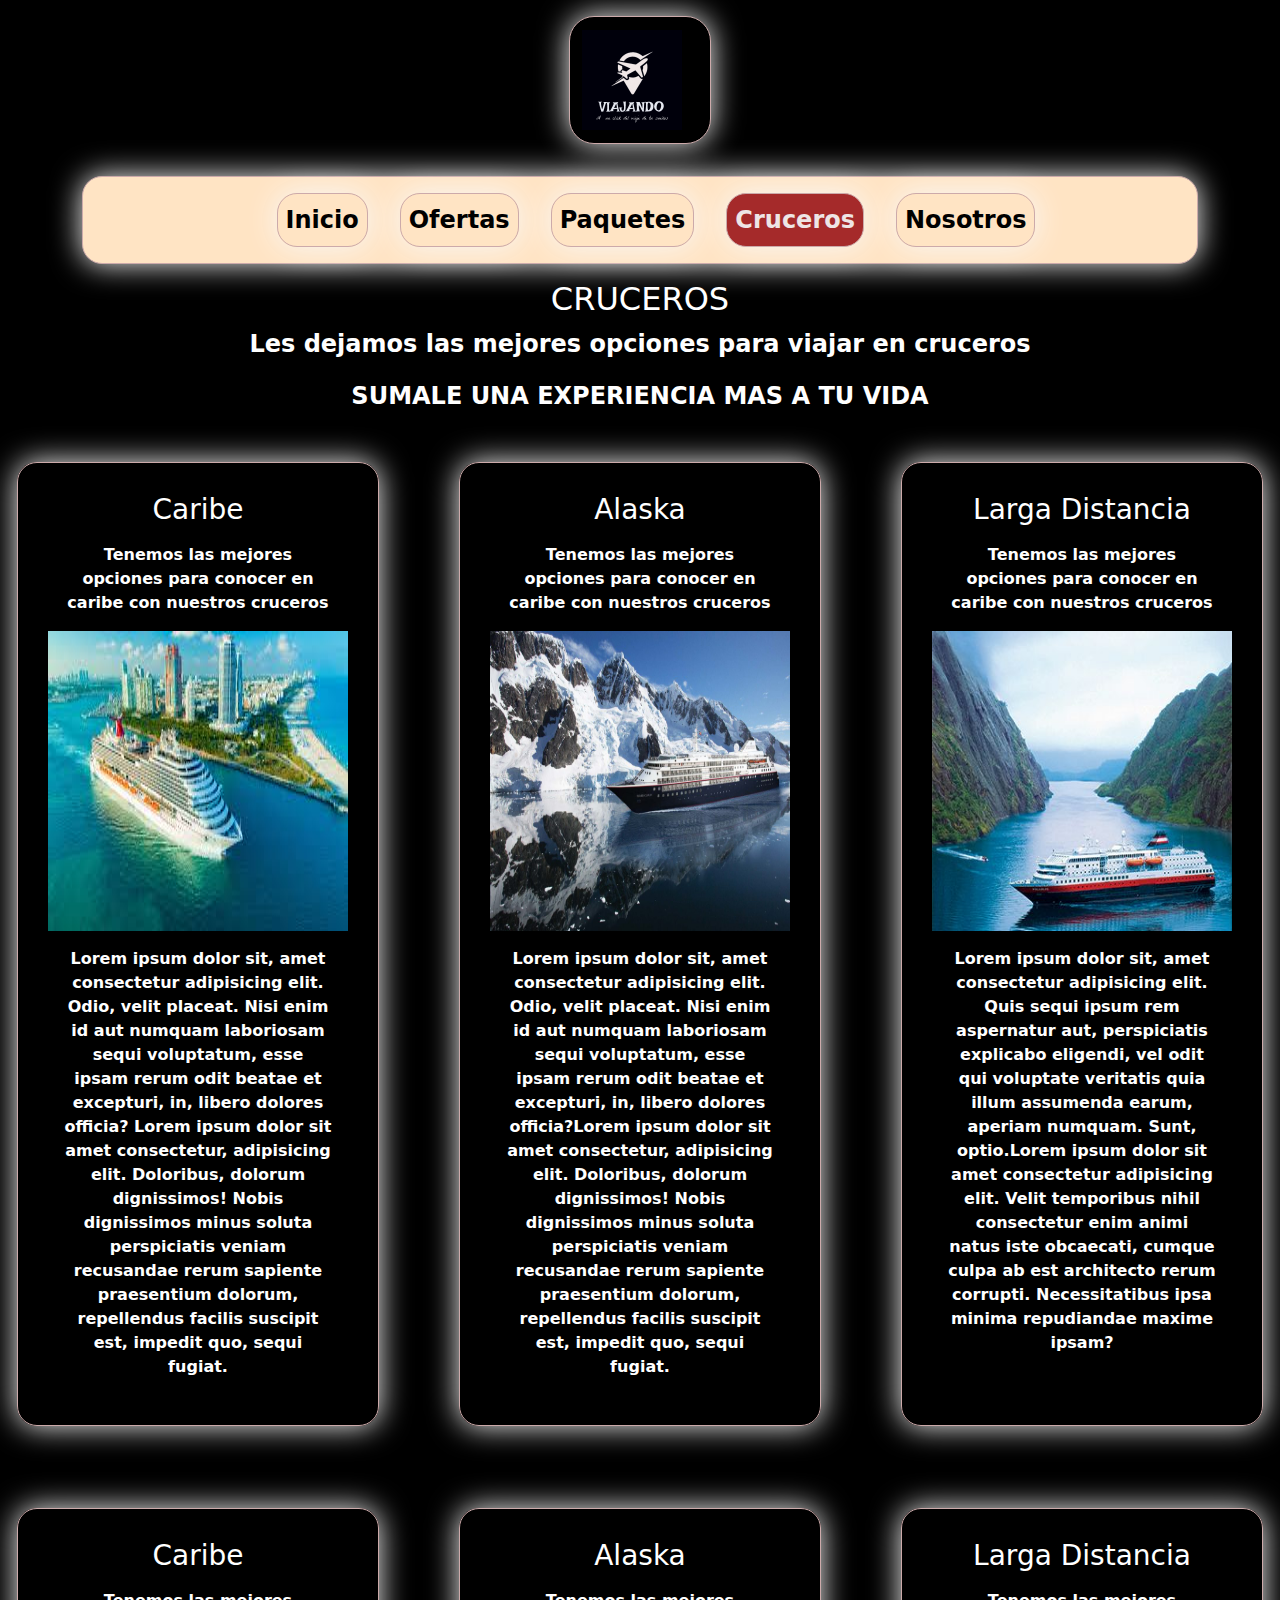
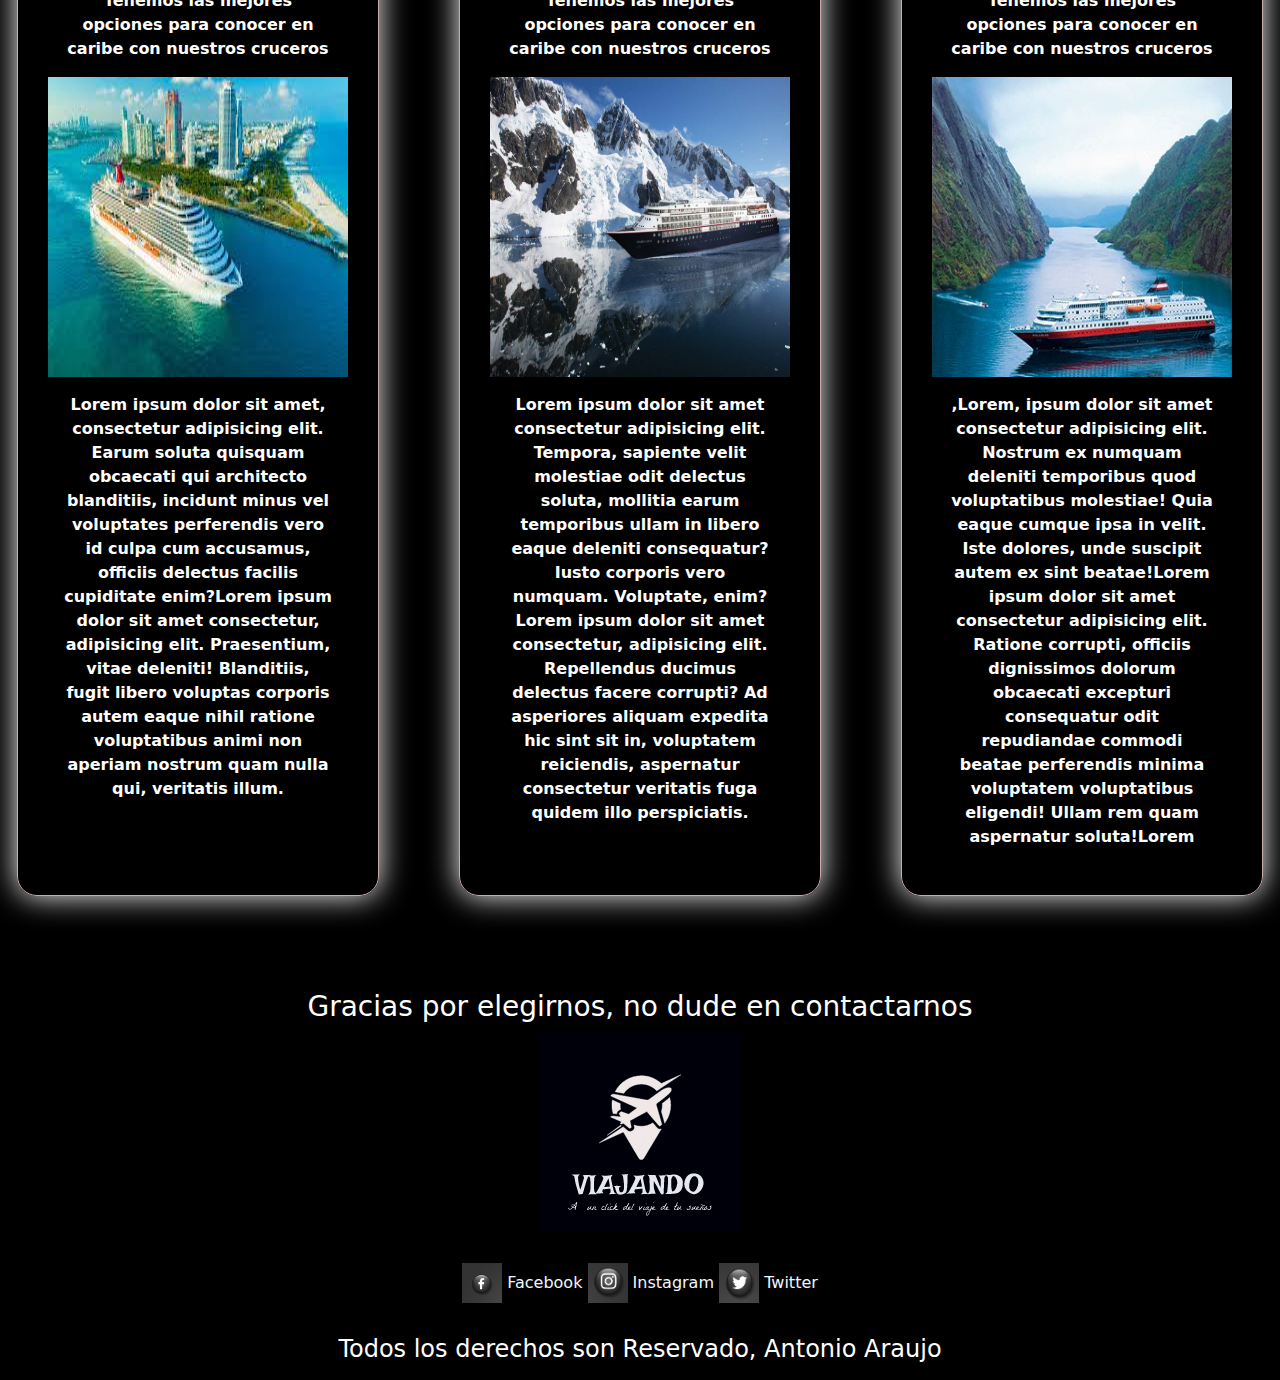
==== commit 5f75ef63: "inconos de redes sociales" ====
--- a/pag/cruceros.html
+++ b/pag/cruceros.html
@@ -113,9 +113,9 @@
         <div class="footer-icono">
             <img class="logo-fb" src="../imagenes-pro/logo.fb.jpg" alt="">
             <a href="www.facebook.com">Facebook</a>
-            <img class="logo-insta" src="../imagenes-pro/logo.insta.jpg" alt="">
+            <img class="logo-fb" src="../imagenes-pro/logo.insta.jpg" alt="">
             <a href="www.facebook.com">Instagram</a>
-            <img class="logo-X" src="../imagenes-pro/logo.X.jpg" alt="">
+            <img class="logo-fb" src="../imagenes-pro/logo.X.jpg" alt="">
             <a href="www.facebook.com">Twitter</a>
            
         <div>
--- a/estilos/estilos.css
+++ b/estilos/estilos.css
@@ -1,4 +1,3 @@
-<<<<<<< HEAD
 @charset "UTF-8";
 @import url("https://fonts.googleapis.com/css2?family=Anton&family=Dosis:wght@200..800&family=Quicksand:wght@300..700&family=Roboto:wght@100;900&display=swap");
 * {
@@ -912,1286 +911,3 @@
 }
 
 /*# sourceMappingURL=estilos.css.map */
-=======
-
-@import url('https://fonts.googleapis.com/css2?family=Anton&family=Dosis:wght@200..800&family=Quicksand:wght@300..700&family=Roboto:wght@100;900&display=swap');
-*{
-    margin: 0;
-    padding: 0;
-    box-sizing: 0;
-   
-}
-body{
-    background-color: rgb(5, 5, 5);
-    color: aliceblue;
-   
-
-}
-
-.footer {
-    color: aliceblue;
-    grid-area: footer;
-}
-.logo-agencia{
-    width: 120px;
-    height: 120px;
-    
-    
-}
-.img-principal{
-    width: 300px;
-    height: 300px;
-    
-}
-.logo-fb{
-    width: 35px;
-    height: 35px;
-}
-.logo-insta{
-    width: 35px;
-    height: 35px;
-}
-.logo-X{
-    width: 35px;
-    height: 35px;
-}
-.navbar-mio{
-    display: flex;
-    align-items: center;
-    justify-self: center;
-    margin: 1rem;
-    border-radius: 20px;
-    box-shadow: 0px 0px 30px rgb(235, 222, 222, 0.8);
-
-}
-.container-mio {
-    list-style: none;
-    background-color: aliceblue;
-    color: black;
-    text-decoration: none;
-    border: 1px solid white;
-    border-radius: 25px;
-    padding: 15px;
-}
-.nav-mio{
-    width:100%;
-    color: black;
-    margin-top: 2rem;
-}
-.navegador-mio{
-    
-    display: flex;
-    flex-direction: row;
-    list-style: none;
-    text-decoration: none;
-    justify-content: center;
-    border: 1px solid white;
-    border-radius: 20px;
-    background-color: bisque;
-    
-    
-
-}
-.navbar-brand{
-    margin-right: 0px;
-}
-.navegador-mio li{
-    align-self: center;
-    font-weight: bold;
-    font-size: larger;
-    margin: 1rem;
-    padding: 0.5rem;
-    align-items: center;
-    justify-content: space-between;
-    border: 1px solid black;
-    border-radius: 20px;
-}
-.pag-selec{
-    background-color: rgb(95, 48, 48);
-    color: rgb(238, 229, 229);
-    
-   
-}
-/**Aca empiezo a darle movimiento a mis contenedores, y ubicarlos como me gustaria/*/
-/**header{
-    
-    display: grid;
-    grid-template-columns: repeat(5,1fr);
-    grid-template-rows:1fr 120px;
-    grid-template-areas: 
-                        "link link link link link"
-                        "nav nav nav nav nav";
-}
-.encabezado{
-
-   grid-area: link;
-   display: flex;
-   flex-direction: row;
-   justify-content: space-around;
-   align-items: center;
-}
-.encabezado a{
-    list-style: none;
-    background-color: aliceblue;
-    color: black;
-    text-decoration: none;
-    border: 1px solid white;
-    border-radius: 25px;
-    padding: 15px;
-}
-.navegador li{
-    text-decoration: none;
-    list-style: none;
-    
-}
-.navegador li a{
-    display: flex;
-    color: white;
-    border: 1px solid white;
-    border-radius: 25px;
-    padding: 15px;
-}
-.navegador{
-    display: flex;
-    justify-content: space-around;
-    align-items: center;
-    background-color: black;
-}/**
-.navbar{
-    border-bottom: 2px solid white;
-    border-top: 2px solid white;
-    padding: 20px;
-    margin: 10px 0;
-    grid-area: nav;
-    
-    
-}*/
-/*EMPEZAMOS DANDO ESTILOS A LA PARTE PRINCIPAL DEL INDEX*/
-/*.conteiner{
-    display: grid;
-    grid-template-rows: 120px repeat(2,1fr);
-    grid-template-columns: repeat(3,1fr);
-    grid-template-areas: "titulo-res titulo-res titulo-res"
-                         "buscador buscador buscador"
-                         "section section section";
-
-}*/
-
-   /*Dandole estilo a la parte central de mi index*/
-
-h2{
-
-    justify-content: center;
-    text-align: center;
-    text-decoration: underline;
-    margin-bottom: 2rem;
-    margin-top: 1.5rem;
-}
-.buscador-vuelos ul{
-    list-style-type: none;
-    margin-left: 1rem;
-}
-.card-vuelo{
-    justify-self: center;
-    margin-bottom: 2rem;
-}
-.buscador-vuelos{
-    grid-area: buscador;
-    display: flex;
-    flex-direction: column;
-    justify-content: center;
-    justify-self: center;
-    padding: 2rem;
-    width: auto;
-    height: 50%;
-    background-color: rgb(43, 43, 56);
-    margin: 2rem ;
-    border: 2px solid white;
-    border-radius: 20px;
-    font-size: large;
-    
-   
-    
-   
-   
-   
-}
-.buscador-vuelos label{
-    width: 150px;
-    height: 20px;
-    display: inline-block;
-    
-    
-    
-}
-.buscador-vuelos input{
-    width: 250px;
-    height: 20px;
-    display: inline-block;
-   
-    
-}
-.btn-vuelo{
-    
-    display: flex;
-    justify-self: center;
-    margin-top: 2rem;
-    color: rgb(240, 234, 234);
-    background-color: black;
-    padding: 0.5rem;
-    border: 2px solid rgba(121, 111, 111, 0.678);
-    border-radius: 20px;
-}
-/* aca empiezo a trabajar con el centro de mi pagina principal*/
-
-
-
-
-
-
-
-
-.titulo-reseña{
-    grid-area: titulo-res;
-    display: flex;
-    justify-content: center;
-    text-align: center;
-    text-decoration: underline;
-    margin-bottom: 4rem;
-    margin-top: 4rem;
-    grid-area: titulo;
-}
-
-
-
-
-.section{
-    grid-area: section;
-    width: 100%;
-    display: flex;
-    flex-direction: row;
-    justify-content: center;
-    gap: 2rem;
-}/*
-.principal-1{
-    grid-area: principal-1;
-    box-shadow: 0px 0px 30px rgb(235, 222, 222, 0.8);
-    align-items: center;
-    justify-items: center;
-    padding: 2rem 2rem;
-    font-weight: 800;
-    border: 1px solid white;
-    border-radius: 20px ;
-    text-align: center;
-}*/
-.principal-1, .principal-2, .principal-3{
-    display: flex;
-    flex-direction: column;
-    justify-content: center;
-    text-align: center;
-    align-items: center;
-    font-size: small;
-    font-weight: 500;
-    box-shadow: 0px 0px 30px rgb(235, 222, 222, 0.8);
-    border: 1px solid white;
-    border-radius: 20px ;
-    padding: 1rem;
-    margin: 1rem;
-}/*
-.principal-2{
-    grid-area: principal-2;
-    box-shadow: 0px 0px 30px rgb(235, 222, 222, 0.8);
-    align-items: center;
-    justify-items: center;
-    padding:2rem 2rem;
-    font-weight: 800;
-    border: 1px solid white;
-    border-radius: 20px ;
-    text-align: center;
-    
-}
-.principal-3{
-    grid-area: principal-3;
-    box-shadow: 0px 0px 30px rgb(235, 222, 222, 0.8);
-    align-items: center;
-    justify-items: center;
-    padding: 2rem 2rem;
-    font-weight: 800;
-    border: 1px solid white;
-    border-radius: 20px ;
-    text-align: center;
-}*/
-/** ACA EMPEZAMOS AL TRABAJAR EL FOOTER**/
-
-footer{
-    display:flex;
-    flex-direction: column;
-    justify-self: center;
-    text-align: center;
-    margin-top: 4rem;
-    gap: 2rem;
-   
-}
-
-
-
-.derechos{
-   
-    margin: 2rem;
-}
-
-.footer-icono a{
-    text-decoration: none;
-    color: #ffffff;
-      
-}
-
-
-
-
-
-
-/** ACA DAMOS ESTILOS A PAG DE CRUCEROS**/
-.img-cruceros{
-    height: 300px;
-    width: 300px;
-}
-.cruceros-principal{
-    display: grid;
-}
-.titulo-cruceros{
-    text-align: center;
-    font-size: x-large;
-    font-weight: bolder;
-}
-.card-individual h3,p{
-    padding: 1rem;
-}
-.card-individual{
-    
-    border: 2px solid white;
-    border-radius: 20px;
-    min-height: 100px;
-    font-weight: bold;
-    padding: 30px;
-    margin: 20px;
-    margin-top: 2rem;
-    position: relative;
-    overflow: hidden;
-    background-size: cover;
-    text-align: center;
-    box-shadow: 0px 0px 30px rgb(235, 222, 222, 0.8);
-      
-}
-.card-cruceros{
-    display: grid;
-    grid-template-columns: repeat(3,1fr);
-    gap: 20px;
-    
-    
-}
-/** ACA DAMOS CLASES A LA PAG OFERTAS**/
-.img-HV{
-    width: 250px;
-    height: 200px;
-    margin-top: 4rem;
-}
-
-.card-Hotel{
-    display: grid;
-    width: 90%;
-    height: auto;
-    grid-template-rows: repeat(3,1fr);
-    grid-template-columns: repeat(2,1fr);
-    grid-template-areas: "card1 card1 "
-                         "card2 card2 " 
-                         "card3 card3 ";
-    gap: 1rem;
-    margin-top: 3rem;
-    
-}
-.card-Hotel h4, p{
-    font-size: large;
-    margin-top: 1rem;
-    text-align: center;
-    
-}
-.card-indihotel-1{
-    grid-area: card1;
-    grid-column-start: 1/3 ;
-    grid-row: 1/3;
-    height: 500px;
-    width: 900px;
-    border: 2px solid white;
-    border-radius: 20px;
-    box-shadow: 0px 0px 30px rgb(235, 222, 222, 0.8);
-    text-align: center;
-    justify-content: center;
-}
-.card-indihotel-2{
-    grid-area: card2;
-    grid-column: 2/4;
-    grid-row: 2/4;
-    height: 500px;
-    width: 900px;
-    border: 2px solid white;
-    border-radius: 20px;
-    box-shadow: 0px 0px 30px rgb(235, 222, 222, 0.8);
-    text-align: center;
-
-}
-.card-indihotel-3{
-    grid-area: card3;
-    grid-column: 1/3;
-    grid-row: 3/3;
-    height: 500px;
-    width: 900px;
-    border: 2px solid white;
-    border-radius: 20px;
-    box-shadow: 0px 0px 30px rgb(235, 222, 222, 0.8);
-    text-align: center;
-
-}
-.card-viajes{
-    display: flex;
-    flex-direction: row;
-    margin-top: 5rem;
-    justify-content: space-evenly;
-    align-items: center;
-    border: 4px solid white ;
-    border-radius: 20px;
-}
-.card-lugares{
-    background-color: rgb(3, 3, 3);
-    border: 2px solid white;
-    border-radius: 20px;
-    box-shadow: 0px 0px 30px rgb(235, 222, 222, 0.8);
-    
-    width: 370px;
-    margin: 2rem;
-    text-align: center;
-}
-.card-luagres h2,p{
-    font-size: large;
-    margin-top: 1rem;
-    
-}
-/*ACA EMPEZAMOS A DARLE ESTILOS A LA PAG PAQUETES*/
-.principal-paq{
-    display: grid;
-    grid-template-columns: repeat(3,1fr);
-    /*grid-template-rows: repeat(3,1fr);*/
-    gap: 2rem;
-    grid-template-areas: "titulo titulo titulo"
-                          "miami cusco madrid"
-                          "barce bali australia";
-}
-.titulo-card-paq{
-    grid-area: titulo;
-    grid-column: 2/3;
-    height: fit-content;
-    text-align: center;
-    border: 2px solid white;
-    border-radius: 20px;
-    box-shadow: 0px 0px 30px rgba(102, 92, 92, 0.8);
-    width: 500px;
-    padding: 2rem;
-    margin: 3rem;
-    background-color: antiquewhite;
-    color: black;
-    
-
-}
-.card-paq1{
-    grid-area: miami;
-    text-align: center;
-    border: 2px solid white;
-    border-radius: 20px;
-    box-shadow: 0px 0px 30px rgb(235, 222, 222, 0.8);
-    
-    padding: 2rem;
-}
-.card-paq2{
-    grid-area: cusco;
-    text-align: center;
-    border: 2px solid white;
-    border-radius: 20px;
-    box-shadow: 0px 0px 30px rgb(235, 222, 222, 0.8);
-    padding: 2rem;
-}
-.card-paq3{
-    grid-area: madrid;
-    text-align: center;
-    border: 2px solid white;
-    border-radius: 20px;
-    box-shadow: 0px 0px 30px rgb(235, 222, 222, 0.8);
-    
-    padding: 2rem;
-}
-.card-paq4{
-    grid-area: barce;
-    text-align: center;
-    border: 2px solid white;
-    border-radius: 20px;
-    box-shadow: 0px 0px 30px rgb(235, 222, 222, 0.8);
-    
-    padding: 2rem;
-}.card-paq5{
-    grid-area: bali;
-    text-align: center;
-    border: 2px solid white;
-    border-radius: 20px;
-    box-shadow: 0px 0px 30px rgb(235, 222, 222, 0.8);
-   
-    padding: 2rem;
-}.card-paq6{
-    grid-area: australia;
-    text-align: center;
-    border: 2px solid white;
-    border-radius: 20px;
-    box-shadow: 0px 0px 30px rgb(235, 222, 222, 0.8);
-    
-    padding: 2rem;
-}
-.img-principal-alaska{
-    width: 350px;
-    height: 350px;
-}
-.img-principal-miami{
-    width: 350px;
-    height: 350px;
-}
-.paq-cruceros{
-
-    display: grid;
-    grid-template-areas: "titulo2 titulo2 titulo2"
-                          "larga2 miami2 alaska2";
-}
-.titulo-crucero-paq{
-    grid-area: titulo2;
-    grid-column: 2/3;
-    height: fit-content;
-    text-align: center;
-    border: 2px solid rgb(90, 42, 42);
-    border-radius: 20px;
-    box-shadow: 0px 0px 30px rgba(85, 77, 77, 0.8);
-    width: 400px;
-    margin-top: 3rem;
-    padding: 2rem;
-    margin: 3rem;
-    background-color: antiquewhite;
-    color: black;
-}
-.card-paq-cruceros1{
-    grid-area: larga2;
-    text-align: center;
-    border: 2px solid white;
-    border-radius: 20px;
-    box-shadow: 0px 0px 30px rgb(235, 222, 222, 0.8);
-    width: 500px;
-    padding: 2rem;
-
-}
-.card-paq-cruceros2{
-    grid-area: miami2;
-    text-align: center;
-    border: 2px solid white;
-    border-radius: 20px;
-    box-shadow: 0px 0px 30px rgb(235, 222, 222, 0.8);
-    width: 500px;
-    padding: 2rem;
-
-}
-.card-paq-cruceros3{
-    grid-area: alaska2;
-    text-align: center;
-    border: 2px solid white;
-    border-radius: 20px;
-    box-shadow: 0px 0px 30px rgb(235, 222, 222, 0.8);
-    width: 500px;
-    padding: 2rem;
-
-}
-/** estilos de pagina nosotros**/
-.principal-nos{
-    width: 90%;
-   
-    display: grid;
-    justify-content: space-evenly;
-    grid-template-columns: repeat(3,1fr);
-    grid-template-rows: 1fr 2fr;
-    grid-template-areas: "titulo-nos titulo-nos titulo-nos "
-                          "card-nos1 card-nos2 card-nos3";
-    margin: 0 auto;
-    gap: 1rem;
-
-}
-.titulo-nos{
-    grid-area: titulo-nos;
-    justify-self: center;
-    height: fit-content;
-    text-align: center;
-    border: 2px solid rgb(37, 32, 32);
-    border-radius: 20px;
-    box-shadow: 0px 0px 30px rgba(206, 195, 195, 0.8);
-    width: 300px;
-    padding: 2rem;
-    margin: 3rem;
-    background-color: rgb(0, 0, 0);
-    color: rgb(255, 255, 255);
-}
-.card-staff-1{
-    width: 95%;
-    grid-area: card-nos1;
-    text-align: center;
-    border: 2px solid white;
-    border-radius: 20px;
-    box-shadow: 0px 0px 30px rgb(235, 222, 222, 0.8);
-    
-    padding: 2rem;
-    
-}
-.card-staff-2{
-    width: 95%;
-    grid-area: card-nos2;
-    text-align: center;
-    border: 2px solid white;
-    border-radius: 20px;
-    box-shadow: 0px 0px 30px rgb(235, 222, 222, 0.8);
-   
-    padding: 2rem;
-}
-.card-staff-3{
-    width: 95%;
-    grid-area: card-nos3;
-    text-align: center;
-    border: 2px solid white;
-    border-radius: 20px;
-    box-shadow: 0px 0px 30px rgb(235, 222, 222, 0.8);
-    
-    padding: 2rem;
-}
-.formulario-mio{
-    border: 2px solid white;
-    border-radius:20px ;
-    padding: 3rem;
-    margin: 1rem;
-    display: flex;
-    flex-direction: column;
-    justify-self: center;
-    
-   
-}
-.btn-formularios{
-    background-color: black;
-    color: white;
-    margin-top:1rem;
-    padding: 5px;
-    font-size: medium;
-    font-weight: 400;
-    border: 1px solid white;
-}
-
-/**Trabajando con mediaquerys*/
-@media (max-width: 768px){
-
-
-
-   /* .encabezado{
-        
-        width: 100%;
-        display: flex;
-        flex-direction: row;
-        justify-content: space-between;
-    }
-    figure{
-        width: auto;
-        justify-content: center;
-    }
-    .encabezado a{
-        font-size: 14px;
-        width: auto;
-        padding: 8px;
-    }
-    .navegador{
-        width: 100%;
-       
-        display: flex;
-        flex-direction: row;
-        justify-content: space-evenly;
-        
-    }
-    .navegador a{
-        font-size: 13px;
-        width: auto;
-    }*/
-    /*.navbar-mio{
-        display: flex;
-        align-self: center;
-        align-content: center;
-        justify-self: center;
-        margin: 1rem;
-        border-radius: 20px;
-        box-shadow: 0px 0px 30px rgb(235, 222, 222, 0.8);
-    
-    }*/
-    .logo-agencia{
-        width: 80px;
-        height: 80px;
-        
-    }
-    .navbar-mio{
-        display: flex;
-        width: min-content;
-        align-items: center;
-        justify-self: center;
-        justify-content: center;
-        margin: 1rem auto;
-        border-radius: 20px;
-        box-shadow: 0px 0px 30px rgb(235, 222, 222, 0.8);
-    
-    }
-    .navegador-mio{
-        width: 100%;
-        display: flex;
-        flex-direction: row;
-        flex-wrap: wrap;
-        padding-left: none;
-        list-style: none;
-        text-decoration: none;
-        justify-content: center;
-        border: 1px solid white;
-        border-radius: 20px;
-        background-color: bisque;
-        
-    }
-    .navbar-brand{
-        margin-right: 0px;
-    } 
-    .nav-mio{
-        margin-top: 2rem;
-
-    }
-    .navegador-mio li{
-
-        align-self: center;
-        font-weight:300;
-        font-size: smaller;
-        margin: 0.1rem;
-        padding: 0.3rem;
-        align-items: center;
-        justify-content: space-between;
-        border: 1px solid black;
-        border-radius: 20px;
-    }
-    h1{
-        font-size:large;
-        font-weight: 400;
-    }
-
-    .section{
-     
-        display: flex;
-        flex-direction: column;
-        width: 100%;
-        align-items: center;
-    }
-    .buscador-vuelos{
-        font-size: small;
-        padding: 0;
-    }
-    .card-vuelo ul{
-        margin-right: 2rem;
-    }
-    .principal-1,.principal-2,.principal-3{
-        font-size: small;
-        font-weight: 600;
-        justify-self: center;
-        align-items: center;
-
-
-    }
-    /**Aca usamos mediaquerys para la pag ofertas*/
-    .principal-cruceros{
-        width: 100%;
-        display: flex;
-        flex-direction: column;
-        justify-content: center;
-        align-items: center;
-    }
-    .card-Hotel{
-        display: flex;
-        flex-direction: column;
-        justify-content: center;
-        align-items: center;
-    
-
-
-    }
-
-    .card-indihotel-1, .card-indihotel-2,.card-indihotel-3, .card-lugares{
-        display: flex;
-        width: 390px;
-        flex-direction: column;
-        justify-content: center;
-        align-items: center;
-        align-self: center;
-        padding: 2rem; 
-        font-weight: 300;
-        font-size: smaller;
-    }
-    .img-HV{
-        width: 100px;
-        height: 100px;
-        margin: 0.5rem;
-    }
-    .card-viajes{
-        display: flex;
-        flex-direction: column;
-        justify-content: center;
-        width: 390px;
-    }
-    .card-lugares{
-        display: flex;
-        width: 350px;
-        flex-direction: column;
-        justify-content: center;
-        align-items: center;
-        align-self: center;
-        padding: 2rem; 
-        font-weight: 300;
-        font-size: smaller;
-    }
-
-    /**aca usamos mediasquerys en pag paquetes*/
-    .pag-paq{
-        display: flex;
-        flex-direction: column;
-        justify-content: center;
-        align-items: center;
-    }
-    .pag-paq h3,.paq-cruceros h3{
-        font-size: smaller;
-        font-weight: 300;
-    }
-    .pag-paq p,.paq-cruceros p{
-        font-size: medium;
-        font-weight: 300;
-    }
-    .titulo-card-paq,.titulo-crucero-paq{
-        font-size: smaller;
-        font-weight: 300;
-        width: 300px;
-        height: 200px;
-        padding: 1rem;
-    }
-
-    .principal-paq, .paq-cruceros{
-        display: flex;
-        flex-direction: column;
-        justify-content: center;
-        align-items: center;
-        margin: 0 auto;
-        gap: 1rem;
-    }
-    .card-paq1,.card-paq2,.card-paq3,.card-paq4,.card-paq5,.card-paq6,.card-paq-cruceros1,.card-paq-cruceros2,.card-paq-cruceros3{
-        width: 380px;
-        text-align: center;
-        border: 2px solid white;
-        border-radius: 20px;
-        box-shadow: 0px 0px 30px rgb(235, 222, 222, 0.8);
-        padding: 1rem;
-        font-size: smaller;
-        font-weight: 300;
-    }
-    /*ACA usamos mediaquerys en la pag cruceros*/
-    .cruceros-principal{
-        
-        display: flex;
-        flex-direction: column;
-        justify-content: center;
-        margin: 0 auto;
-        align-items: center;
-    }
-    .titulo-cruceros h2{
-        font-size: medium;
-        font-weight: 600;
-    }
-    .titulo-cruceros p{
-        font-size: smaller;
-        font-weight: 300;
-    }
-    .card-cruceros{
-        width: 400px;
-        display: flex;
-        flex-direction: column;
-        justify-content: center;
-        align-items: center;
-        gap: 0.5rem;
-    }
-    .card-individual{
-        width: 380px;
-        display: flex;
-        flex-direction: column;
-        justify-content: center;
-        align-items: center;
-        margin: 0 auto;
-    }
-    .card-individual h3{
-
-        font-size: large;
-        font-weight: 700;
-    }
-    .card-cruceros p{
-        font-size: smaller;
-        font-weight: 300;
-    }
-    /*Usan mediaquerys en pag nosotros*/
-    .titulo-nos h2{
-        font-size: larger;
-        font-weight: 800;
-    }
-    .principal-nos h3,h5, p{
-        font-size: small;
-        font-weight: 300;
-    }
-    .principal-nos{
-        width: 400px;
-        margin: 0 auto;
-        display: flex;
-        flex-direction: column;
-        justify-content: center;
-        align-items: center;
-    }
-    .card-staff-1,.card-staff-2,.card-staff-3{
-        width: 380px;
-        display: flex;
-        flex-direction: column;
-        justify-content: center;
-        align-items: center;
-        gap: 0.5rem;
-
-    }
-    .formulario-mio{
-        border: 2px solid white;
-        border-radius:20px ;
-        padding: 1rem;
-        margin: 2rem;
-        display: flex;
-        flex-direction: column;
-        justify-self: center;
-        font-size: small;
-        font-weight: 400;
-    }
-    .btn-formularios{
-        background-color: black;
-        color: white;
-        margin-top:1rem;
-        font-size: medium;
-        font-weight: 400;
-    }
-    /*medias en el footer*/
-    .footer h3{
-        font-size: medium;
-    }
-    .derechos h4{
-        font-size: xx-small;
-    }
-}
-
-@media (min-width: 769px) and (max-width: 1024px){
-    /*.encabezado{
-        
-        width: 100%;
-        display: flex;
-        flex-direction: row;
-        justify-content: space-evenly;
-    }
-    figure{
-        width: auto;
-        justify-content: center;
-    }
-    .encabezado a{
-        font-size: 16px;
-        width: auto;
-        padding: 10px;
-    }
-    .navegador{
-        width: 100%;
-       
-        display: flex;
-        flex-direction: row;
-        justify-content: space-evenly;
-        
-    }
-    .navegador a{
-        font-size: 13px;
-        width: auto;
-    }*/
-    .navegador-mio li{
-        width: 75%;
-        font-weight: 14px;
-        font-size: medium;
-    }
-        
-    .section{
-        
-        display: flex;
-        flex-direction: column;
-        width: 100%;
-        align-items: center;
-    }
-    .img-principal{
-        width:100%;
-        
-    }
-    .principal-1,.principal-2,.principal-3{
-        font-size: medium;
-        justify-self: center;
-        margin:2rem;
-       /* width: 40%;*/
-        text-align: center;
-    }
-    
-        /**Aca usamos mediaquerys para la pag ofertas*/
-    .principal-cruceros{
-        width: 100%;
-        display: flex;
-        flex-direction: column;
-        justify-content: center;
-        align-items: center;
-    }
-    .card-Hotel{
-        width: 90%;
-        height: 100%;
-        display: flex;
-        flex-direction: column;
-        justify-content: center;
-        align-items: center;
-        gap: 2rem;
-    }
-    .card-indihotel-1,.card-indihotel-2,.card-indihotel-3{
-        width: auto;
-        height: fit-content;
-        display: flex;
-        flex-direction: column;
-        justify-content: center;
-        align-items: center;
-        align-self: center;
-        padding: 2rem;
-    }
-    .img-HV{
-        width: 200px;
-        height: 200px;
-    }
-    .card-viajes{
-        display: flex;
-        flex-direction: column;
-        justify-content: center;
-    }
-    .card-lugares{
-        width: auto;
-        height: fit-content;
-        padding-bottom: 2rem;
-    }
-    /**aca usamos mediasquerys en pag paquetes*/
-    .principal-paq{
-        display: flex;
-        flex-direction: column;
-        justify-content: center;
-        align-items: center;
-        gap: 1.5rem;
-    }
-    .paq-cruceros{
-        display: flex;
-        flex-direction: column;
-        justify-content: center;
-        align-items: center;
-        gap: 1.5rem;
-    }
-    /*ACA usamos mediaquerys en la pag cruceros*/
-    .cruceros-principal{
-        width: 100%;
-        display: flex;
-        flex-direction: column;
-        justify-content: center;
-        align-items: center;
-    }
-    .card-cruceros{
-        width: 90%;
-        display: flex;
-        flex-direction: column;
-        justify-content: center;
-        align-items: center;
-        gap: 1.5rem;
-    }
-    /*Usan mediaquerys en pag nosotros*/
-    .principal-nos{
-        width: 100%;
-        display: flex;
-        flex-direction: column;
-        justify-content: center;
-        align-items: center;
-    }
-    .card-staff-1,.card-staff-2,.card-staff-3{
-        width: 65%;
-        display: flex;
-        flex-direction: column;
-        justify-content: center;
-        align-items: center;
-        gap: 1rem;
-    }
-}
-/* @media (min-width: 1025px) */
-/* { */
-    /* .encabezado{ */
-/*      */
-        /* width: 100%; */
-        /* display: flex; */
-        /* flex-direction: row; */
-        /* justify-content: space-evenly; */
-    /* } */
-    /* figure{ */
-        /* width: auto; */
-        /* justify-content: center; */
-    /* } */
-    /* .encabezado a{ */
-        /* font-size: 16px; */
-        /* width: auto; */
-        /* padding: 10px; */
-    /* } */
-    /* .navegador{ */
-        /* width: 100%; */
-/*         */
-        /* display: flex; */
-        /* flex-direction: row; */
-        /* justify-content: space-evenly; */
-/*          */
-    /* } */
-    /* .navegador a{ */
-        /* font-size: 13px; */
-        /* width: auto; */
-    /* } */
-/*          */
-    /* .section{ */
-        /* display: flex; */
-        /* flex-direction: column; */
-        /* width: 100%; */
-        /* align-items: center; */
-/*  */
-    /* } */
-/*  */
-    /* .principal-1,.principal-2,.principal-3{ */
-        /* font-size: medium; */
-        /* justify-self: center; */
-        /* margin:2rem; */
-/*         */
-        /* width: 50%; */
-        /* text-align: center; */
-    /* } */
-       /* Aca usamos mediaquerys para ofertas
-    /* .principal-cruceros{ */
-        /* width: 100%; */
-        /* display: flex; */
-        /* flex-direction: column; */
-        /* justify-content: center; */
-        /* align-items: center; */
-    /* } */
-    /* .card-Hotel{ */
-        /* width: 90%; */
-        /* height: 100%; */
-        /* display: flex; */
-        /* flex-direction: column; */
-        /* justify-content: center; */
-        /* align-items: center; */
-        /* gap: 2rem; */
-    /* } */
-    /* .card-indihotel-1,.card-indihotel-2,.card-indihotel-3{ */
-        /* width: auto; */
-        /* height: fit-content; */
-        /* display: flex; */
-        /* flex-direction: column; */
-        /* justify-content: center; */
-        /* align-items: center; */
-        /* align-self: center; */
-        /* padding: 2rem; */
-    /* } */
-    /* .img-HV{ */
-        /* width: 320px; */
-        /* height: 250px; */
-    /* } */
-    /* .card-viajes{ */
-        /* display: flex; */
-        /* width: 70%; */
-        /* flex-direction: column; */
-        /* justify-content: center; */
-        /* align-items: center; */
-    /* } */
-    /* .card-lugares{ */
-        /* width: auto; */
-        /* height: fit-content; */
-        /* padding-bottom: 2rem; */
-    /* } */
-    /*aca usamos mediasquerys en pag paquetes
-    /* .principal-paq{ */
-        /* display: flex; */
-        /* width: auto; */
-        /* flex-direction: column; */
-        /* justify-content: center; */
-        /* align-items: center; */
-        /* gap: 1.5rem; */
-    /* } */
-    /* .paq-cruceros{ */
-        /* display: flex; */
-        /* flex-direction: column; */
-        /* justify-content: center; */
-        /* align-items: center; */
-        /* gap: 1.5rem; */
-    /* } */
-    /* .card-paq-cruceros1,.card-paq-cruceros2,.card-paq-cruceros2{ */
-        /* width:85%; */
-    /* } */
-    /* .card-paq1,.card-paq2,.card-paq3,.card-paq4,.card-paq5,.card-paq6{ */
-        /* width: 85%; */
-    /* } */
-    /*ACA usamos mediaquerys en la pag cruceros
-    /* .cruceros-principal{ */
-        /* width: 100%; */
-        /* display:flex; */
-        /* flex-direction: column; */
-        /* justify-content: center; */
-        /* align-items: center; */
-    /* } */
-    /* .card-cruceros{ */
-        /* width: 65%; */
-        /* display: flex; */
-        /* flex-direction: column; */
-        /* justify-content: center; */
-        /* align-items: center; */
-        /* gap: 1.5rem; */
-    /* } */
-    /*Usan mediaquerys en pag nosotros
-    /* .principal-nos{ */
-        /* width: 100%; */
-        /* display: flex; */
-        /* flex-direction: column; */
-        /* justify-content: center; */
-        /* align-items: center; */
-    /* } */
-    /* .card-staff-1,.card-staff-2,.card-staff-3{ */
-        /* width: 75%; */
-        /* display: flex; */
-        /* flex-direction: column; */
-        /* justify-content: center; */
-        /* align-items: center; */
-    /* } */
-/* } */
-
-
-
-
-
-
-
-
->>>>>>> 9e2c921a8bdc076c1789d5d5f1075f382f018881
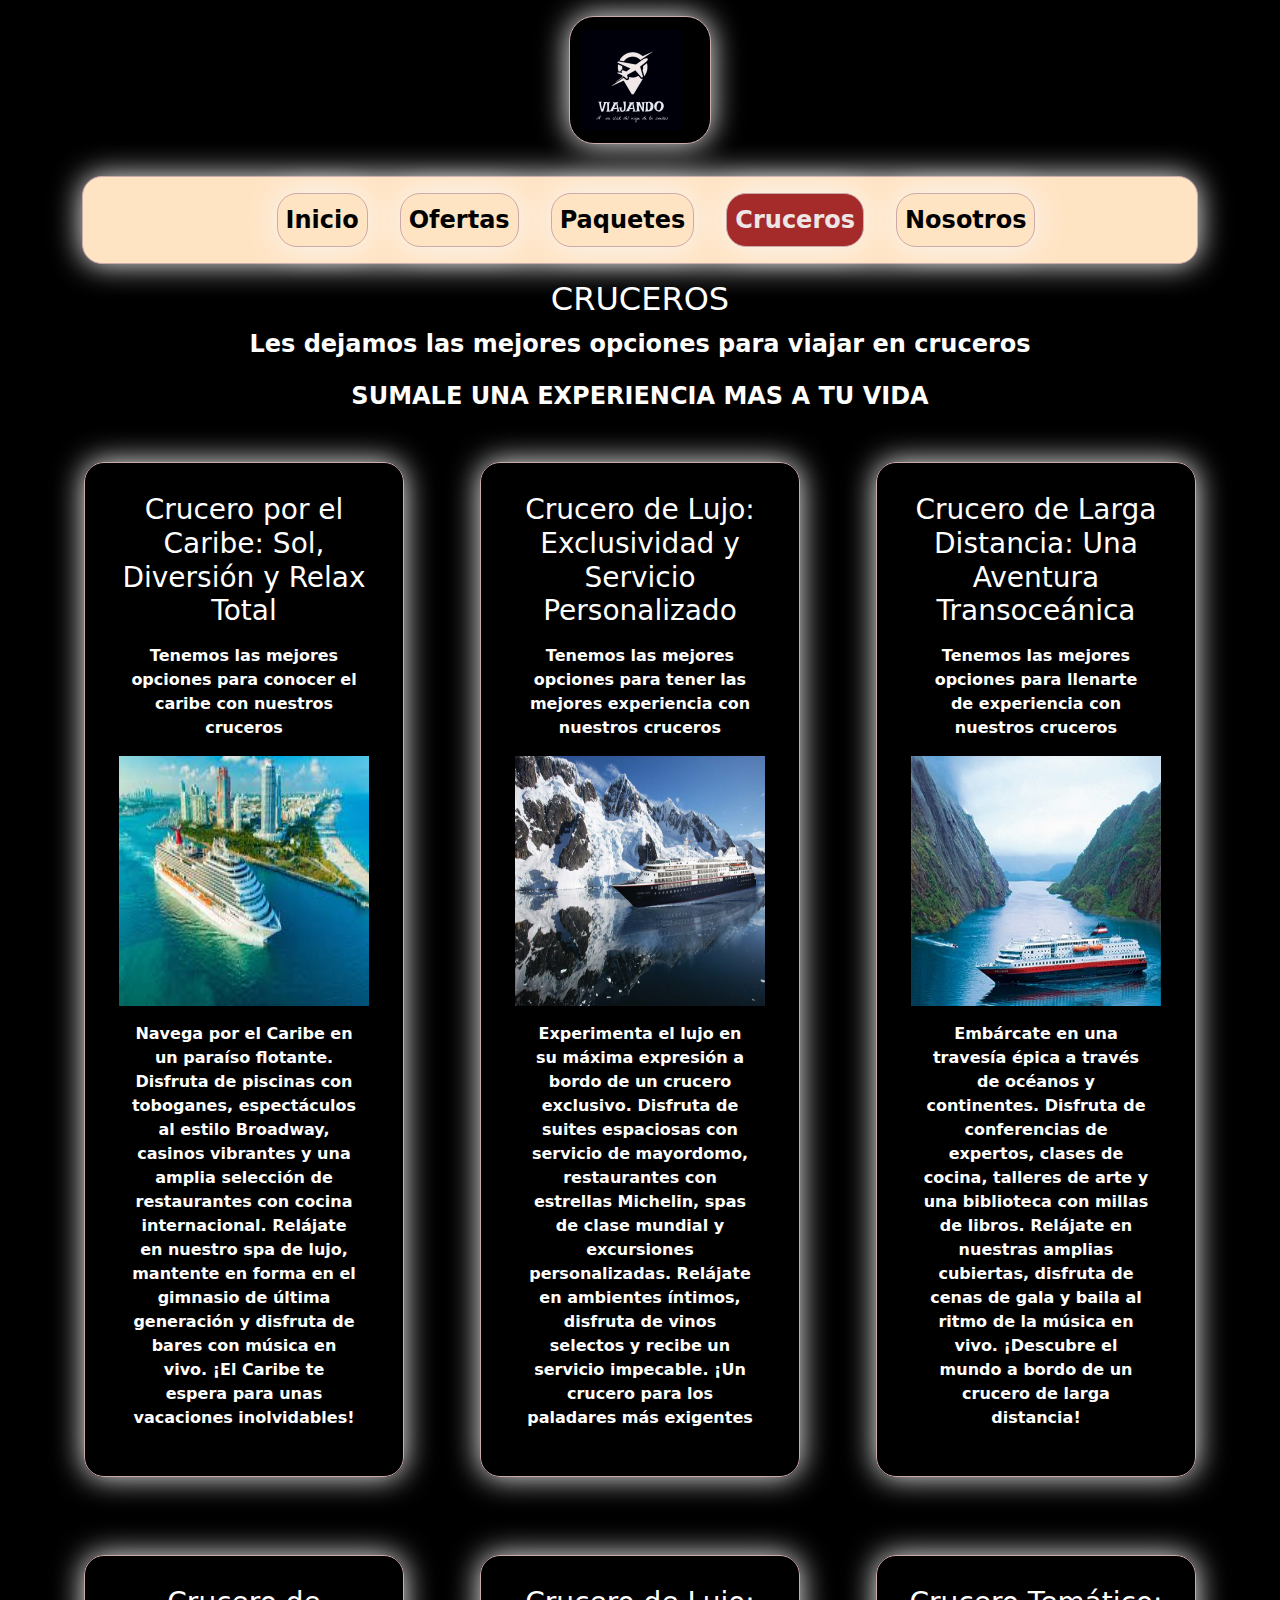
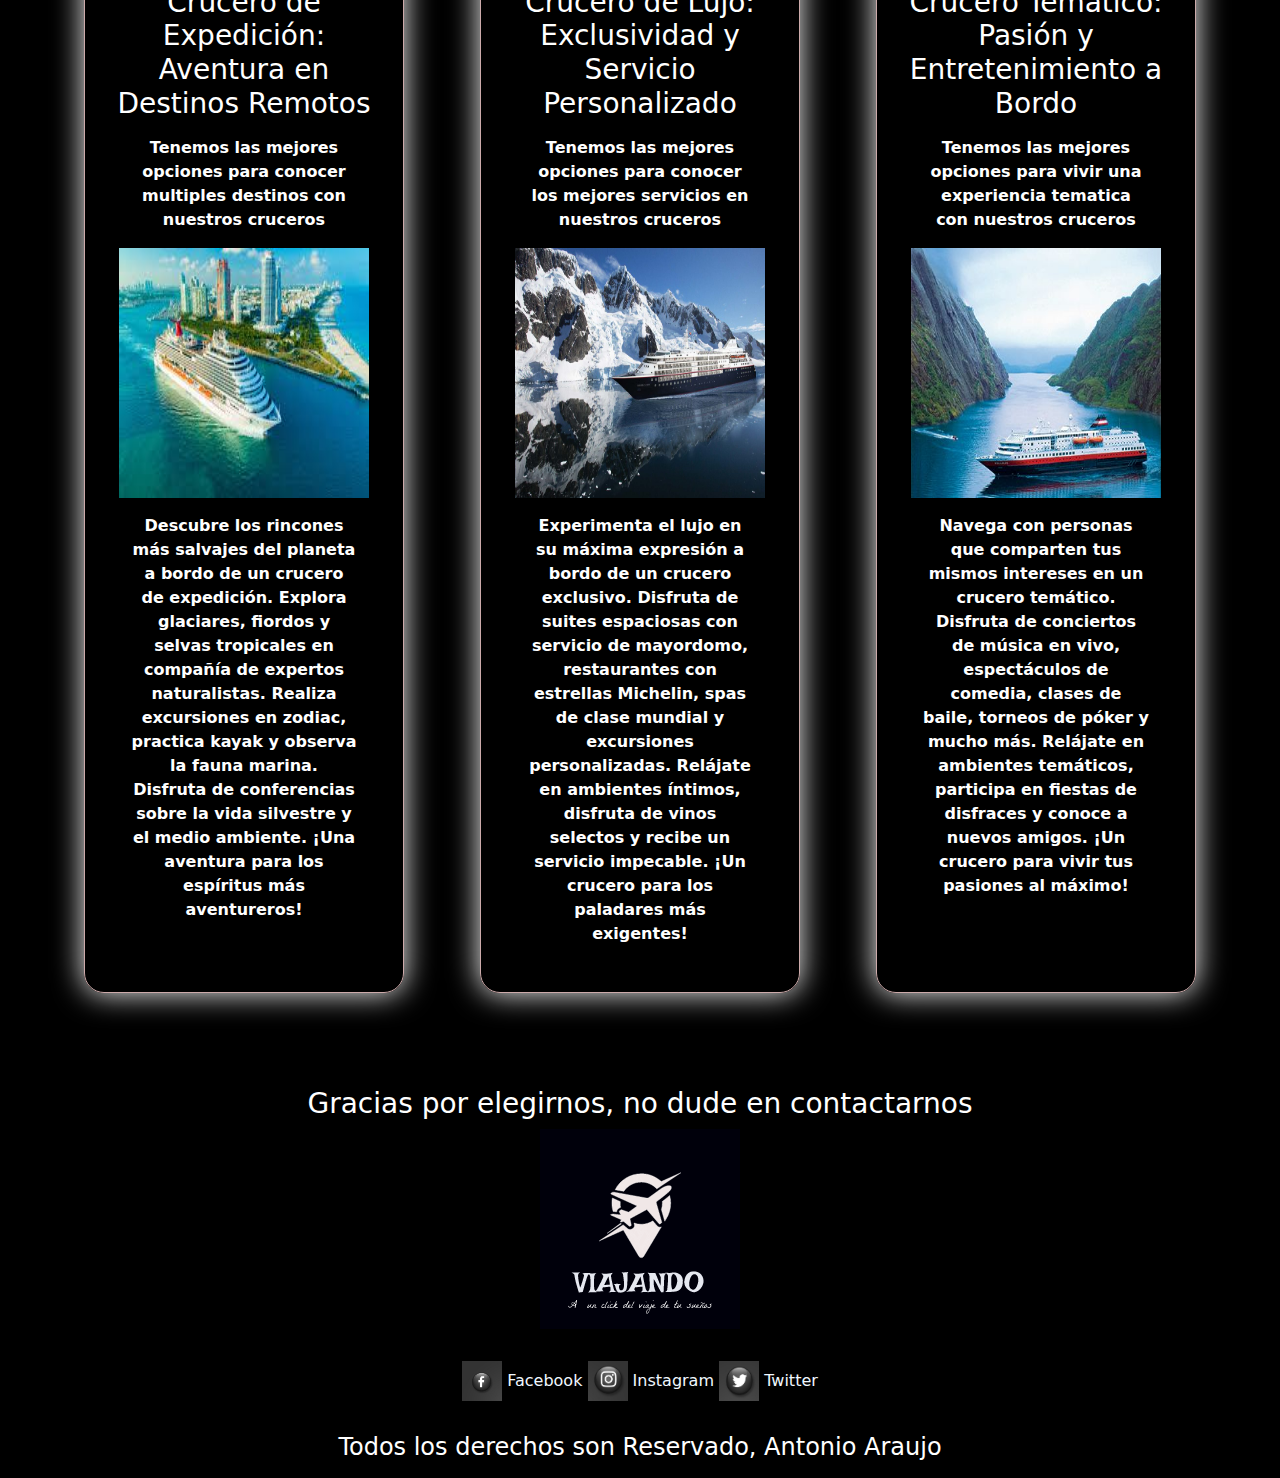
==== commit b6feebf8: "agregando textos a mis paginas" ====
--- a/pag/cruceros.html
+++ b/pag/cruceros.html
@@ -53,52 +53,46 @@
         </section>
         <article class="card-cruceros">
             <div class="card-individual">
-                <h3>Caribe</h3>
-                <p>Tenemos las mejores opciones para conocer en caribe con nuestros 
+                <h3> Crucero por el Caribe: Sol, Diversión y Relax Total</h3>
+                <p>Tenemos las mejores opciones para conocer el caribe con nuestros 
                     cruceros</p>
                 <img  class="img-cruceros" src="../imagenes-pro/caribe-crucero.jfif" alt="">
-                <p>Lorem ipsum dolor sit, amet consectetur adipisicing elit. Odio, 
-                    velit placeat. Nisi enim id aut numquam laboriosam sequi voluptatum, 
-                    esse ipsam rerum odit beatae et excepturi, in, libero dolores officia?
-                    Lorem ipsum dolor sit amet consectetur, adipisicing elit. Doloribus, 
-                    dolorum dignissimos! Nobis dignissimos minus soluta perspiciatis 
-                    veniam recusandae rerum sapiente praesentium dolorum, repellendus 
-                    facilis suscipit est, impedit quo, sequi fugiat.</p>
+                <p>Navega por el Caribe en un paraíso flotante. Disfruta de piscinas con toboganes, espectáculos al estilo Broadway, casinos vibrantes y una amplia selección de restaurantes con cocina internacional. Relájate en nuestro spa de lujo, mantente en forma en el gimnasio de última generación y disfruta de bares con música en vivo. ¡El Caribe te espera para unas vacaciones inolvidables!</p>
             </div>
             <div class="card-individual">
-                <h3>Alaska</h3>
-                <p>Tenemos las mejores opciones para conocer en caribe con nuestros 
+                <h3>Crucero de Lujo: Exclusividad y Servicio Personalizado</h3>
+                <p>Tenemos las mejores opciones para tener las mejores experiencia con nuestros 
                     cruceros</p>
                 <img class="img-cruceros" src="../imagenes-pro/crucero-frio.jpg" alt="">
-                <p>Lorem ipsum dolor sit, amet consectetur adipisicing elit. Odio, velit placeat. Nisi enim id aut numquam laboriosam sequi voluptatum, esse ipsam rerum odit beatae et excepturi, in, libero dolores officia?Lorem ipsum dolor sit amet consectetur, adipisicing elit. Doloribus, dolorum dignissimos! Nobis dignissimos minus soluta perspiciatis veniam recusandae rerum sapiente praesentium dolorum, repellendus facilis suscipit est, impedit quo, sequi fugiat.</p>
+                <p>Experimenta el lujo en su máxima expresión a bordo de un crucero exclusivo. Disfruta de suites espaciosas con servicio de mayordomo, restaurantes con estrellas Michelin, spas de clase mundial y excursiones personalizadas. Relájate en ambientes íntimos, disfruta de vinos selectos y recibe un servicio impecable. ¡Un crucero para los paladares más exigentes</p>
             </div>
             <div class="card-individual">
-                <h3>Larga Distancia</h3>
-                <p>Tenemos las mejores opciones para conocer en caribe con nuestros 
+                <h3>Crucero de Larga Distancia: Una Aventura Transoceánica</h3>
+                <p>Tenemos las mejores opciones para llenarte de experiencia con nuestros 
                     cruceros</p>
                 <img class="img-cruceros" src="../imagenes-pro/crucero-larga.jpg" alt="">
-                 <p> Lorem ipsum dolor sit, amet consectetur adipisicing elit. Quis sequi ipsum rem aspernatur aut, perspiciatis explicabo eligendi, vel odit qui voluptate veritatis quia illum assumenda earum, aperiam numquam. Sunt, optio.Lorem ipsum dolor sit amet consectetur adipisicing elit. Velit temporibus nihil consectetur enim animi natus iste obcaecati, cumque culpa ab est architecto rerum corrupti. Necessitatibus ipsa minima repudiandae maxime ipsam?</p>
+                 <p>Embárcate en una travesía épica a través de océanos y continentes. Disfruta de conferencias de expertos, clases de cocina, talleres de arte y una biblioteca con millas de libros. Relájate en nuestras amplias cubiertas, disfruta de cenas de gala y baila al ritmo de la música en vivo. ¡Descubre el mundo a bordo de un crucero de larga distancia!</p>
             </div>
             <div class="card-individual">
-                <h3>Caribe</h3>
-                <p>Tenemos las mejores opciones para conocer en caribe con nuestros 
+                <h3>Crucero de Expedición: Aventura en Destinos Remotos</h3>
+                <p>Tenemos las mejores opciones para conocer multiples destinos con nuestros 
                     cruceros</p>
                 <img  class="img-cruceros" src="../imagenes-pro/caribe-crucero.jfif" alt="">
-                <p>Lorem ipsum dolor sit amet, consectetur adipisicing elit. Earum soluta quisquam obcaecati qui architecto blanditiis, incidunt minus vel voluptates perferendis vero id culpa cum accusamus, officiis delectus facilis cupiditate enim?Lorem ipsum dolor sit amet consectetur, adipisicing elit. Praesentium, vitae deleniti! Blanditiis, fugit libero voluptas corporis autem eaque nihil ratione voluptatibus animi non aperiam nostrum quam nulla qui, veritatis illum.</p>
+                <p>Descubre los rincones más salvajes del planeta a bordo de un crucero de expedición. Explora glaciares, fiordos y selvas tropicales en compañía de expertos naturalistas. Realiza excursiones en zodiac, practica kayak y observa la fauna marina. Disfruta de conferencias sobre la vida silvestre y el medio ambiente. ¡Una aventura para los espíritus más aventureros!</p>
             </div>
             <div class="card-individual">
-                <h3>Alaska</h3>
-                <p>Tenemos las mejores opciones para conocer en caribe con nuestros 
+                <h3>Crucero de Lujo: Exclusividad y Servicio Personalizado</h3>
+                <p>Tenemos las mejores opciones para conocer los mejores servicios en nuestros 
                     cruceros</p>
                 <img class="img-cruceros" src="../imagenes-pro/crucero-frio.jpg" alt="">
-                <p>Lorem ipsum dolor sit amet consectetur adipisicing elit. Tempora, sapiente velit molestiae odit delectus soluta, mollitia earum temporibus ullam in libero eaque deleniti consequatur? Iusto corporis vero numquam. Voluptate, enim?Lorem ipsum dolor sit amet consectetur, adipisicing elit. Repellendus ducimus delectus facere corrupti? Ad asperiores aliquam expedita hic sint sit in, voluptatem reiciendis, aspernatur consectetur veritatis fuga quidem illo perspiciatis.</p>
+                <p>Experimenta el lujo en su máxima expresión a bordo de un crucero exclusivo. Disfruta de suites espaciosas con servicio de mayordomo, restaurantes con estrellas Michelin, spas de clase mundial y excursiones personalizadas. Relájate en ambientes íntimos, disfruta de vinos selectos y recibe un servicio impecable. ¡Un crucero para los paladares más exigentes!</p>
             </div>
             <div class="card-individual">
-                <h3>Larga Distancia</h3>
-                <p>Tenemos las mejores opciones para conocer en caribe con nuestros 
+                <h3>Crucero Temático: Pasión y Entretenimiento a Bordo</h3>
+                <p>Tenemos las mejores opciones para vivir una experiencia tematica con nuestros 
                     cruceros</p>
                 <img class="img-cruceros" src="../imagenes-pro/crucero-larga.jpg" alt="">
-                <p>,Lorem, ipsum dolor sit amet consectetur adipisicing elit. Nostrum ex numquam deleniti temporibus quod voluptatibus molestiae! Quia eaque cumque ipsa in velit. Iste dolores, unde suscipit autem ex sint beatae!Lorem ipsum dolor sit amet consectetur adipisicing elit. Ratione corrupti, officiis dignissimos dolorum obcaecati excepturi consequatur odit repudiandae commodi beatae perferendis minima voluptatem voluptatibus eligendi! Ullam rem quam aspernatur soluta!Lorem
+                <p>Navega con personas que comparten tus mismos intereses en un crucero temático. Disfruta de conciertos de música en vivo, espectáculos de comedia, clases de baile, torneos de póker y mucho más. Relájate en ambientes temáticos, participa en fiestas de disfraces y conoce a nuevos amigos. ¡Un crucero para vivir tus pasiones al máximo!
                 </p> 
             </div>
         </article>
--- a/estilos/estilos.css
+++ b/estilos/estilos.css
@@ -233,7 +233,7 @@
 }
 
 .principal-cruceros .img-HV {
-  width: 250px;
+  width: 200px;
   height: 200px;
   margin-top: 4rem;
 }
@@ -254,11 +254,12 @@
   grid-template-areas: "card1 card1 " "card2 card2 " "card3 card3 ";
   gap: 2rem;
   margin-top: 3rem;
+  justify-self: center;
 }
 .principal-cruceros .card-Hotel .card-indihotel-1, .principal-cruceros .card-Hotel .card-indihotel-3, .principal-cruceros .card-Hotel .card-indihotel-2 {
   color: white;
   font-size: 24px;
-  width: 800px;
+  width: 700px;
   height: 500px;
   border: 1px solid rgb(204, 170, 170);
   border-radius: 20px;
@@ -284,6 +285,8 @@
   flex-direction: row;
   justify-content: space-evenly;
   align-items: center;
+  width: 90%;
+  justify-self: center;
   border: 1px solid rgb(204, 170, 170);
   border-radius: 20px;
   box-shadow: 0px 0px 30px rgb(248, 248, 248);
@@ -305,10 +308,13 @@
   text-align: center;
 }
 .principal-cruceros .card-viajes div h2 {
-  margin-top: 1.5rem;
+  font-size: 18px;
 }
 .principal-cruceros .card-viajes div p {
-  margin-top: 1rem;
+  font-size: 18px;
+}
+.principal-cruceros .card-viajes div img {
+  margin: 0.5rem;
 }
 @media (max-width: 768px) {
   .principal-cruceros .titulo-ofertas {
@@ -408,9 +414,10 @@
 
 .pag-paq .principal-paq {
   display: grid;
-  grid-template-columns: repeat(3, 1fr);
+  grid-template-columns: repeat(3, 380px);
   gap: 2rem;
   grid-template-areas: "titulo titulo titulo" "miami cusco madrid" "barce bali australia";
+  justify-self: center;
 }
 .pag-paq .principal-paq .titulo-card-paq {
   display: flex;
@@ -427,6 +434,7 @@
   text-align: center;
   background-color: bisque;
   color: black;
+  justify-self: center;
   grid-area: titulo;
   grid-column: 2/3;
 }
@@ -438,6 +446,8 @@
   border: 1px solid rgb(204, 170, 170);
   border-radius: 20px;
   box-shadow: 0px 0px 30px rgb(248, 248, 248);
+  width: 400px;
+  height: 480px;
   text-align: center;
   padding: 2rem;
   color: white;
@@ -460,7 +470,7 @@
 }
 .pag-paq .paq-cruceros {
   display: grid;
-  grid-template-columns: repeat(3, 1fr);
+  grid-template-columns: repeat(3, 380px);
   grid-template-areas: "titulo2 titulo2 titulo2" "larga2 miami2 alaska2";
   gap: 1rem;
   justify-self: center;
@@ -495,7 +505,7 @@
   border: 1px solid rgb(204, 170, 170);
   border-radius: 20px;
   box-shadow: 0px 0px 30px rgb(248, 248, 248);
-  width: 350px;
+  width: 90%;
   height: 500px;
   margin: 1.5rem;
   padding: 0.5rem;
@@ -618,7 +628,7 @@
   .pag-paq .paq-cruceros .titulo-crucero-paq {
     margin: 1rem;
     padding: 2rem;
-    width: 200px;
+    width: 300px;
     height: 200px;
   }
   .pag-paq .paq-cruceros .titulo-crucero-paq h3 {
@@ -634,7 +644,7 @@
     padding: 0.5rem;
   }
   .pag-paq .paq-cruceros .card-paq-cruceros1 h3, .pag-paq .paq-cruceros .card-paq-cruceros2 h3, .pag-paq .paq-cruceros .card-paq-cruceros3 h3 {
-    font-size: 18px;
+    font-size: 12px;
   }
   .pag-paq .paq-cruceros .card-paq-cruceros1 p, .pag-paq .paq-cruceros .card-paq-cruceros2 p, .pag-paq .paq-cruceros .card-paq-cruceros3 p {
     font-size: 12px;
@@ -650,15 +660,16 @@
   flex-direction: column;
   justify-content: center;
   align-items: center;
+  margin: 0 auto;
 }
 .cruceros-principal .img-cruceros {
-  width: 300px;
-  height: 300px;
+  width: 250px;
+  height: 250px;
 }
 .cruceros-principal .titulo-cruceros {
   display: flex;
   flex-direction: column;
-  justify-content: space-evenly;
+  justify-content: center;
   align-items: center;
   color: white;
   font-size: 24px;
@@ -667,8 +678,8 @@
 }
 .cruceros-principal .card-cruceros {
   display: grid;
-  grid-template-columns: repeat(3, 1fr);
-  gap: 20px;
+  grid-template-columns: repeat(3, 380px);
+  gap: 1rem;
 }
 .cruceros-principal .card-cruceros .card-individual {
   border: 1px solid rgb(204, 170, 170);
@@ -744,13 +755,14 @@
   grid-template-rows: 1fr 2fr;
   grid-template-areas: "titulo-nos titulo-nos titulo-nos " "card-nos1 card-nos2 card-nos3";
   justify-self: center;
-  margin-bottom: 4rem;
+  margin-bottom: 3rem;
+  gap: 3rem;
 }
 .main-nosotros .titulo-nos {
   border: 1px solid rgb(204, 170, 170);
   border-radius: 20px;
   box-shadow: 0px 0px 30px rgb(248, 248, 248);
-  width: 300px;
+  width: 350px;
   height: fit-content;
   margin: 3rem;
   padding: 2rem;
@@ -771,8 +783,8 @@
   margin: 0.5rem;
   padding: 2rem;
   color: white;
-  width: 325px;
-  gap: 2rem;
+  width: 350px;
+  gap: 1rem;
   text-align: center;
   grid-area: card-nos1;
 }
